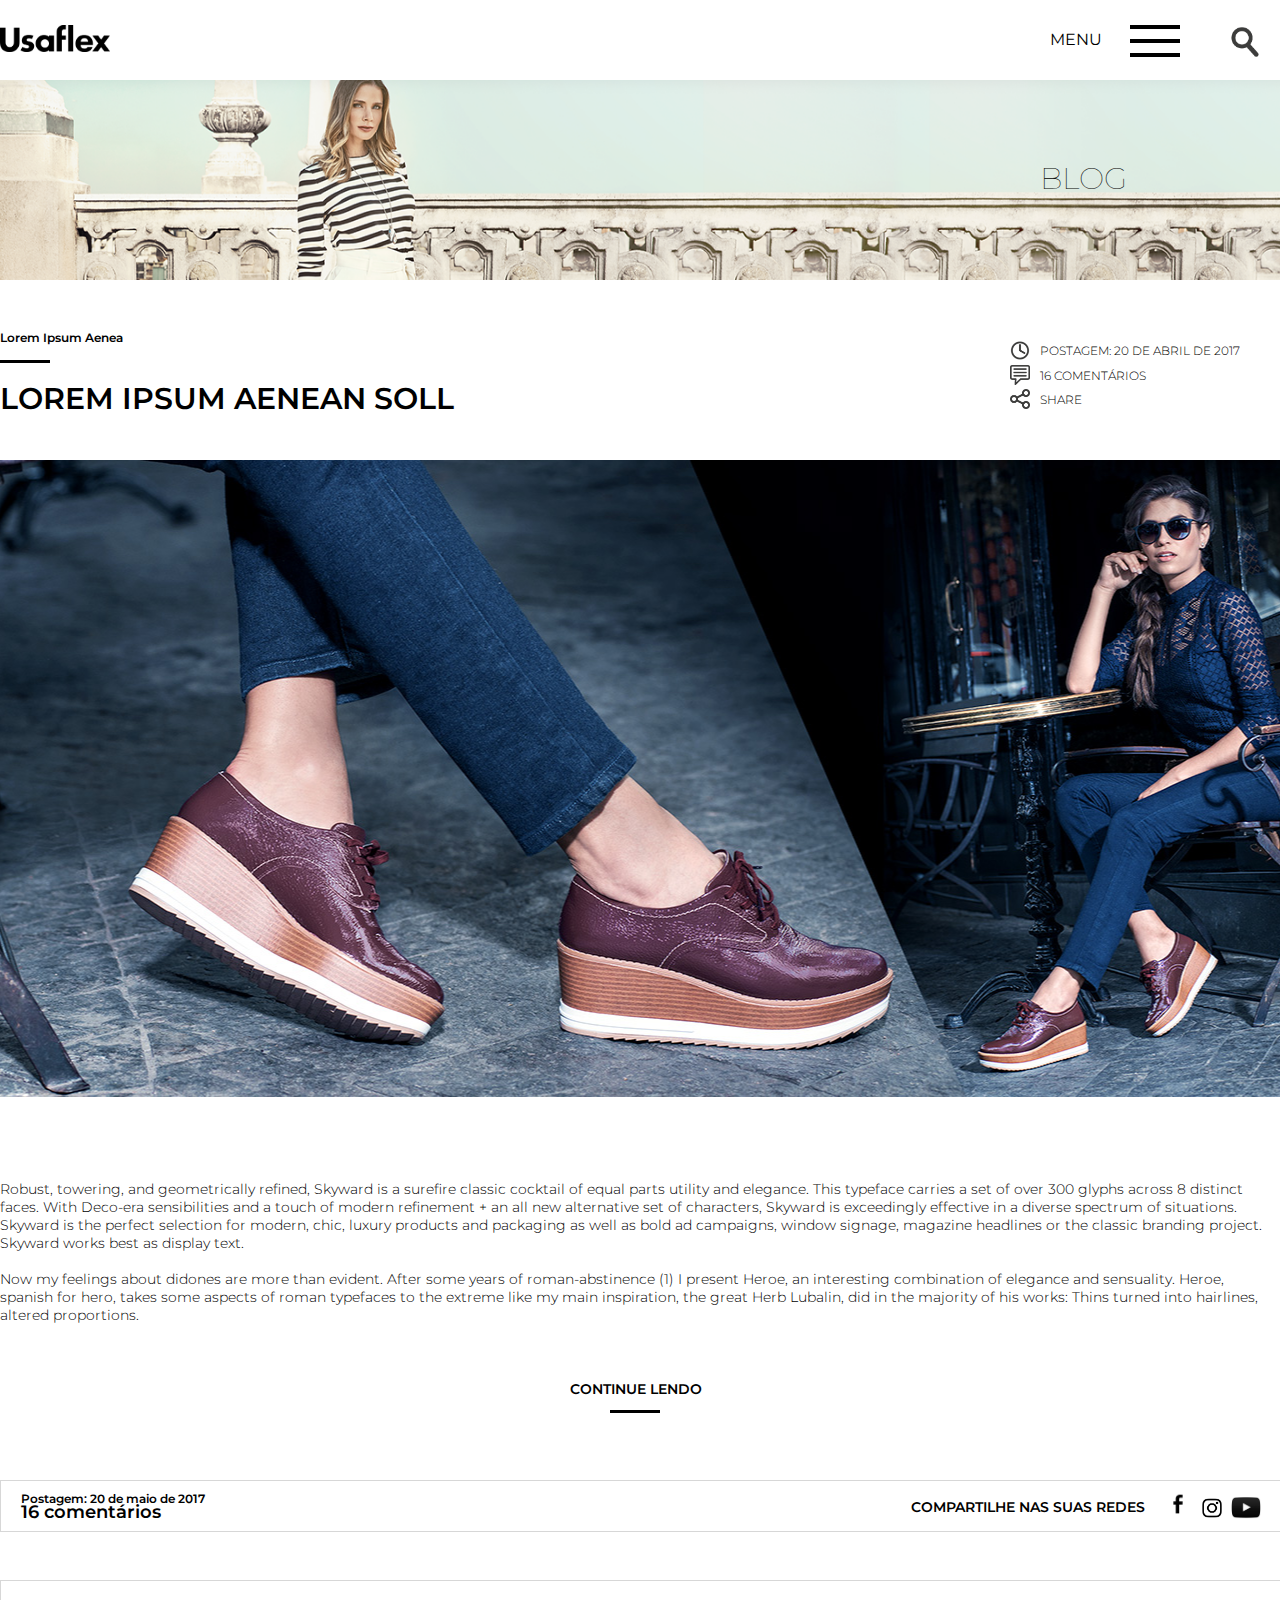
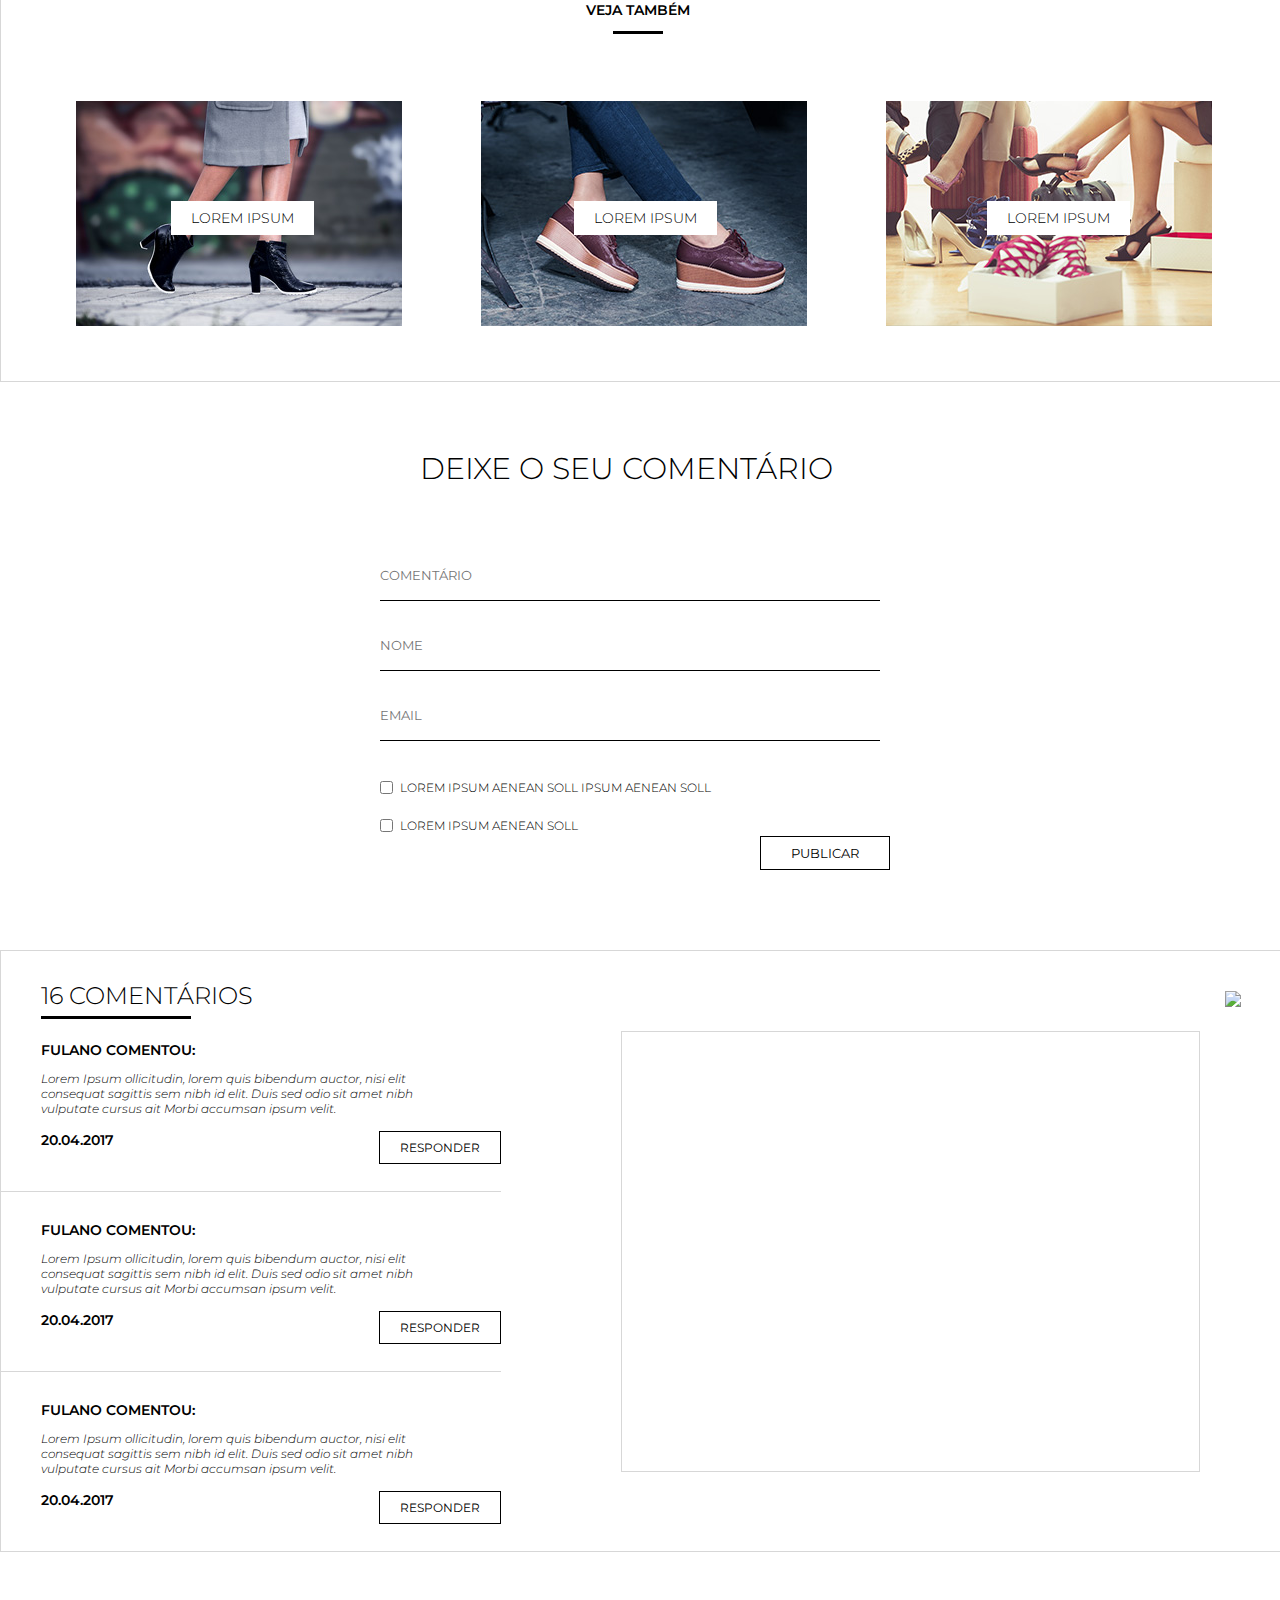
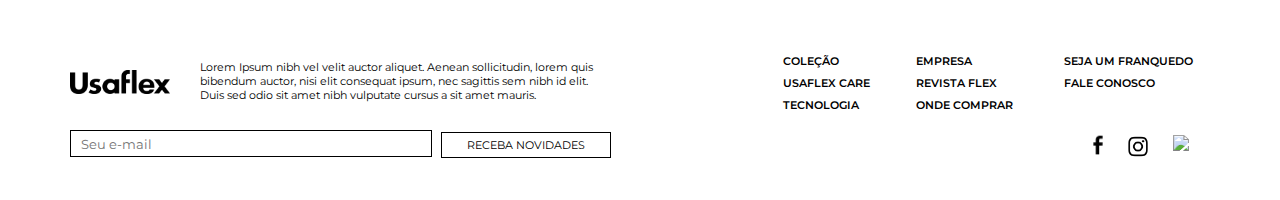
==== usaflex_blog.html @ fef765ee "Segundo commit" ====
<!DOCTYPE html>
<html lang="en">
  <head>
    <meta charset="utf-8">
    <title>Usaflex - Blog</title>
    <meta name="viewport" content="width=device-width, user-scalable=no, initial-scale=1, maximum-scale=1">
    <link href="https://fonts.googleapis.com/css?family=Montserrat:300,300i,400,400i,500,500i,600,600i,700,700i" rel="stylesheet">
    <link rel="stylesheet" type="text/css" href="css/usaflex_blog.css">
  </head>

  <body>

  <!-- VERSAO DESKTOP -->
  <div id="desktop-version">

        <!-- Header -->
        <header id="header-empresa">

          <!-- Menu Depois de Clicado-->
          <nav class="menu-after-responsive">
             <a href="#" class="link-after-responsive">
                 <div id="menu-after-responsive-container-1">
                    <p class="menu-after-responsive-text-first-1">Coleção</p>
                    <p class="menu-after-responsive-text-first-2">Lorem Ipsum Aenean sollicitu</p>
                 </div>
             </a>

             <a href="#" class="link-after-responsive">
                 <div id="menu-after-responsive-container-2">
                    <p class="menu-after-responsive-text-first-1">Usaflex Care</p>
                    <p class="menu-after-responsive-text-first-2">Lorem Ipsum Aenean sollicitu</p>
                 </div>
             </a>

             <a href="#" class="link-after-responsive">
                 <div id="menu-after-responsive-container-3">
                    <p class="menu-after-responsive-text-first-1">Tecnologia</p>
                    <p class="menu-after-responsive-text-first-2">Lorem Ipsum Aenean sollicitu</p>
                 </div>
             </a>

             <a href="#" class="link-after-responsive">
                 <div id="menu-after-responsive-container-4">
                    <p class="menu-after-responsive-text-first-1">Empresa</p>
                    <p class="menu-after-responsive-text-first-2">Lorem Ipsum Aenean sollicitu</p>
                 </div>
             </a>

             <a href="#" class="link-after-responsive">
                 <div id="menu-after-responsive-container-5">
                    <p class="menu-after-responsive-text-first-1">Revista Flex</p>
                    <p class="menu-after-responsive-text-first-2">Lorem Ipsum Aenean sollicitu</p>
                 </div>
             </a>

             <a href="#" class="link-after-responsive">
                 <div id="menu-after-responsive-container-6">
                    <p class="menu-after-responsive-text-first-1">Franqueados</p>
                    <p class="menu-after-responsive-text-first-2">Lorem Ipsum Aenean sollicitu</p>
                 </div>
             </a>

             <a href="#" class="link-after-responsive">
                 <div id="menu-after-responsive-container-7">
                    <p class="menu-after-responsive-text-first-1">Últimas Notícias</p>
                    <p class="menu-after-responsive-text-first-2">Lorem Ipsum Aenean sollicitu</p>
                 </div>
             </a>

             <a href="#" class="link-after-close">
                 <div id="menu-after-responsive-container-8">
                    <p class="menu-after-close">Fechar</p>
                 </div>
             </a>

          </nav>
          <!-- Fim Menu Depois de Clicado-->

          <div id="header-limit" class="responsive">
              <figure id="logo">
                <img src="img/logo.png" class="logo">
              </figure>

              <nav id="menu-desktop">
                <p class="menu-desktop-text">Menu</p>

                <div class="menu-hamburger">
                  <div class="trace"></div>
                  <div class="trace"></div>
                  <div class="trace"></div>
                </div>

                <img src="img/lupa.png" class="lupa">

              </nav>

           </div>

        </header>
        <!-- Fim Header -->

        <!-- BG Empresa -->
        <section id="bg-empresa">
          <article id="bg-empresa" class="responsive">
            <p class="text-empresa">Blog</p>

            

          </article>
        </section>
        <!-- Fim BG Empresa -->
      
        <!-- Blog Intro -->
        <section id="blog_intro">
            <article id="blog_intro" class="responsive">
                
                <div id="blog_titles">
                    <p class="blog_title_1">Lorem Ipsum Aenea</p>
                    <div id="divider_1"></div>
                    <p class="blog_title_2">Lorem Ipsum Aenean Soll</p>
                </div>
                
                <figure id="blog_icons">
                    <p class="text_icon_1">Postagem: 20 de abril de 2017</p>
                    <img src="img/clock.png" class="icon_">
                    <br>
                    <p class="text_icon_1">16 comentários</p>
                    <img src="img/message.png" class="icon_">
                    <br>
                    <p class="text_icon_1">Share</p>
                    <img src="img/share.png" class="icon_">
                </figure>
                
                <div id="blog_bg">
                </div>
                
                <p class="blog_text">Robust, towering, and geometrically refined, Skyward is a surefire classic cocktail of equal parts utility and elegance. This typeface carries a set of over 300 glyphs across 8 distinct faces. With Deco-era sensibilities and a touch of modern refinement + an all new alternative set of characters, Skyward is exceedingly effective in a diverse spectrum of situations.  Skyward is the perfect selection for modern, chic, luxury products and packaging as well as bold ad campaigns, window signage, magazine headlines or the classic branding project. Skyward works best as display text.
                <br><br>
                Now my feelings about didones are more than evident. After some years of roman-abstinence (1) I present Heroe, an interesting combination of elegance and sensuality. Heroe, spanish for hero, takes some aspects of roman typefaces to the extreme like my main inspiration, the great Herb Lubalin, did in the majority of his works: Thins turned into hairlines, altered proportions.</p>
                
                <a href="#" class="btn-continuar-lendo">Continue Lendo</a>
                <div id="divider_2"></div>
                
                <div id="sharing_area">
                    <p class="sharing-text-1">Postagem: 20 de maio de 2017</p>
                    <p class="sharing-text-2">16 comentários</p>
                    <p class="sharing-text-3">Compartilhe nas suas redes</p>
                    
                    <figure class="social">
                        <img src="img/facebook-high.png" class="social">
                        <img src="img/instagram-high.png" class="social">
                        <img src="img/YouTube-high.png" class="social">
                    </figure>
                </div>
                
                
                
                <figure id="posts-thumbs">
                   <p class="veja-tambem">Veja Também</p>
                   <div id="divider_3"></div>
                    
                   <div id="btn-veja-mais">
                       <a href="#" class="veja-mais-1">Lorem Ipsum</a>
                       <a href="#" class="veja-mais-2">Lorem Ipsum</a>
                       <a href="#" class="veja-mais-3">Lorem Ipsum</a>
                   </div>    
                   
                   <img src="img/img_blog_2.jpg" class="img_blog">
                   <img src="img/img_blog_3.jpg" class="img_blog">
                   <img src="img/img_blog_4.jpg" class="img_blog">
                </figure>
                
            </article>
        </section>
        <!-- Fim Blog Intro -->
      
        <!-- Formulrio -->
        <form id="formulario" action="" method="post" class="responsive">
            <p class="form-title">Deixe o seu comentário</p>
            <input type="text" name="comentario" class="comentario" placeholder="Comentário"><br><br>
            <input type="text" name="nome" class="nome" placeholder="Nome"><br><br>
            <input type="text" name="email" class="email" placeholder="Email"><br><br><br>
            <input type="checkbox" name="check-1" value="check-1"><p class="checkbox-text">Lorem Ipsum Aenean soll Ipsum Aenean soll</p><br><br>
            <input type="checkbox" name="check-2" value="check-2"><p class="checkbox-text">Lorem Ipsum Aenean soll</p><br>
            <input type="submit" value="Publicar" class="btn-submit">
        </form>
        <!-- Fim Formulrio -->
      
        <section id="comentarios-area">
            <article id="comentarios-area" class="responsive">
                
                <div id="comentario-order-1">
                    <p class="comentario-order-title">16 Comentários</p>
                    <div id="divider_4"></div>
                    <p class="comentario-order-text-1">Fulano comentou:</p>
                    <p class="comentario-order-text-2">Lorem Ipsum ollicitudin, lorem quis bibendum auctor, nisi elit<br> consequat sagittis sem nibh id elit. Duis sed odio sit amet nibh<br>vulputate cursus ait Morbi accumsan ipsum velit.</p>
                    <p class="comentario-order-text-3">20.04.2017</p>
                    <a href="#" class="btn-responder">Responder</a>
                </div>
                
                <div id="comentario-order-2">
                    <p class="comentario-order-text-1">Fulano comentou:</p>
                    <p class="comentario-order-text-2">Lorem Ipsum ollicitudin, lorem quis bibendum auctor, nisi elit<br> consequat sagittis sem nibh id elit. Duis sed odio sit amet nibh<br>vulputate cursus ait Morbi accumsan ipsum velit.</p>
                    <p class="comentario-order-text-3">20.04.2017</p>
                    <a href="#" class="btn-responder">Responder</a>
                </div>
                
                <div id="comentario-order-3">
                    <p class="comentario-order-text-1">Fulano comentou:</p>
                    <p class="comentario-order-text-2">Lorem Ipsum ollicitudin, lorem quis bibendum auctor, nisi elit<br> consequat sagittis sem nibh id elit. Duis sed odio sit amet nibh<br>vulputate cursus ait Morbi accumsan ipsum velit.</p>
                    <p class="comentario-order-text-3">20.04.2017</p>
                    <a href="#" class="btn-responder">Responder</a>
                </div>
                
                <figure id="next-post">
                    <a href="#" class="btn-next-post">Próximo Post</a>
                    <img src="img/img-post-blog.png" class="next-post">
                </figure>
                
                <div id="next-post-border"></div>
                
            </article>
        </section>

        <!-- Footer -->
        <footer id="rodape">
          <article id="rodape-area" class="responsive">

            <!-- Logo Footer -->
            <figure id="logo-footer">
              <img src="img/logo.png" class="logo-footer">
            </figure>

            <!-- Detalhes Footer -->
            <div id="detalhes-footer">
              <p class="detalhes-footer">Lorem Ipsum nibh vel velit auctor aliquet. Aenean sollicitudin, lorem quis
              <br>bibendum auctor, nisi elit consequat ipsum, nec sagittis sem nibh id elit.<br>Duis sed odio sit amet
              nibh vulputate cursus a sit amet mauris.</p>
            </div>

            <!-- Newsletter -->
            <div id="newsletter">
              <input type="email" name="newsletter" class="newsletter" placeholder="Seu e-mail">
              <a href="" class="btn-newsletter">Receba Novidades</a>
            </div>

                <ul class="links-footer-1">
                  <li><a href="">Coleção</a></li>
                  <li><a href="">Usaflex Care</a></li>
                  <li><a href="">Tecnologia</a></li>
                </ul>

                <ul class="links-footer-2">
                  <li><a href="">Empresa</a></li>
                  <li><a href="">Revista Flex</a></li>
                  <li><a href="">Onde Comprar</a></li>
                </ul>

                <ul class="links-footer-3">
                  <li><a href="">Seja Um Franquedo</a></li>
                  <li><a href="">Fale Conosco</a></li>
                </ul>

                <!-- Social Media -->
                <figure id="social-media">
                  <a href=""><img src="img/facebook-high.png" class="facebook"></a>
                  <a href=""><img src="img/instagram-high.png" class="instagram"></a>
                  <a href=""><img src="img/youtube-high.png" class="youtube"></a>
                </figure>

          </article>
        </footer>
        <!-- Fim Footer -->

    </div>
    <!-- FIM VERSAO DESKTOP -->

    <!-- VERSAO MOBILE -->
    <div id="mobile-version">

       <!-- Header Responsivo -->
       <header id="header-responsive">

         <!-- Menu Depois de Clicado-->
         <nav class="menu-after-responsive">
            <a href="#" class="link-after-responsive">
                <div id="menu-after-responsive-container-1">
                   <p class="menu-after-responsive-text-first-1">Coleção</p>
                   <p class="menu-after-responsive-text-first-2">Lorem Ipsum Aenean sollicitu</p>
                </div>
            </a>

            <a href="#" class="link-after-responsive">
                <div id="menu-after-responsive-container-2">
                   <p class="menu-after-responsive-text-first-1">Usaflex Care</p>
                   <p class="menu-after-responsive-text-first-2">Lorem Ipsum Aenean sollicitu</p>
                </div>
            </a>

            <a href="#" class="link-after-responsive">
                <div id="menu-after-responsive-container-3">
                   <p class="menu-after-responsive-text-first-1">Tecnologia</p>
                   <p class="menu-after-responsive-text-first-2">Lorem Ipsum Aenean sollicitu</p>
                </div>
            </a>

            <a href="#" class="link-after-responsive">
                <div id="menu-after-responsive-container-4">
                   <p class="menu-after-responsive-text-first-1">Empresa</p>
                   <p class="menu-after-responsive-text-first-2">Lorem Ipsum Aenean sollicitu</p>
                </div>
            </a>

            <a href="#" class="link-after-responsive">
                <div id="menu-after-responsive-container-5">
                   <p class="menu-after-responsive-text-first-1">Revista Flex</p>
                   <p class="menu-after-responsive-text-first-2">Lorem Ipsum Aenean sollicitu</p>
                </div>
            </a>

            <a href="#" class="link-after-responsive">
                <div id="menu-after-responsive-container-6">
                   <p class="menu-after-responsive-text-first-1">Franqueados</p>
                   <p class="menu-after-responsive-text-first-2">Lorem Ipsum Aenean sollicitu</p>
                </div>
            </a>

            <a href="#" class="link-after-responsive">
                <div id="menu-after-responsive-container-7">
                   <p class="menu-after-responsive-text-first-1">Últimas Notícias</p>
                   <p class="menu-after-responsive-text-first-2">Lorem Ipsum Aenean sollicitu</p>
                </div>
            </a>

            <a href="#" class="link-after-close">
                <div id="menu-after-responsive-container-8">
                   <p class="menu-after-close">Fechar</p>
                </div>
            </a>

         </nav>
         <!-- Fim Menu Depois de Clicado-->

         <figure id="logo-responsive" class="responsive">
           <img src="img/logo.png" class="logo-responsive">
         </figure>

         <div class="menu-hamburger" class="responsive">
           <div class="trace"></div>
           <div class="trace"></div>
           <div class="trace"></div>
         </div>

       </header>
       <!-- Header Responsivo -->

       <!-- IMAGEM HEADER -->
       <section id="bg-fixed-responsive"></section>
       <!-- FIM IMAGEM HEADER -->

       
       <!-- FOOTER RESPONSIVE -->
       <footer id="footer-responsive">
         <article id="footer-responsive" class="responsive">

           <div id="footer-infos-responsive-1">
             <img src="img/phone.png" class="phone">
             <p class="footer-responsive-info-t-1">Entre em contato:</p>
             <p class="footer-responsive-info-t-2">(51) 3549-8100</p>
           </div>

           <div id="footer-infos-responsive-2">
             <img src="img/pin.png" class="pin">
             <p class="footer-responsive-info-t-3">Rua Mal. Deodoro da Fonseca, 530<br>Igrejinha-RS<br>CNPJ: 86.900.925/0001-04 </p>
           </div>

           <a href="#" class="btn-ver-mapa">Ver Mapa</a>

           <div id="footer-infos-responsive-3">
             <p class="footer-responsive-info-t-4">ASSESSORIA DE COMUNICAÇÃO</p>
             <p class="footer-responsive-info-t-5">DEZOITO</p>
             <br>
             <p class="footer-responsive-info-t-6">Ana Molina</p>
             <a href="" class="footer-responsive-email-1">ana.molina@dezoitocom.com.br</a>
             <br><br><br>
             <p class="footer-responsive-info-t-7">Juliana Antunes</p>
             <a href="" class="footer-responsive-email-2">juliana.antunes@dezoitocom.com.br</a>
             <br>
             <p class="text-copyright-responsive">USAFLEX © 2017. DIREITOS RESERVADOS</p>
           </div>

         </article>

         <div id="footer-infos-line-1"></div>

         <div id="footer-infos-line-2"></div>

       </footer>
       <!-- FIM FOOTER RESPONSIVE -->

    </div>
    <!-- FIM VERSAO MOBILE -->

    <!-- Javascripts -->
    <script src="https://ajax.googleapis.com/ajax/libs/jquery/3.2.1/jquery.min.js"></script>
    <script src="js/slider-content.js"></script>
    <script src="js/menu-responsive.js"></script>

  </body>
</html>
---- css/usaflex_blog.css ----
@media (min-width:1279px) and (min-device-width:1279px) and (max-width:2460px){

    @import url('https:/760/fonts.googleapis.com/css?family=Montserrat:400,400i,500,500i,600,600i,700,700i,800,800i,900');

    *{
      margin:0;
      padding: 0;
    }

    body{
      font-family: 'Montserrat', sans-serif;
      overflow-x: hidden;
    }

    /* LAYOUT FLUIDO */
    .responsive{
      position: absolute;
      left:50%;
      right: 50%;
    }

    #mobile-version{
      display: none;
    }

    /* MENU AFTER RESPONSIVE */
    nav.menu-after-responsive{
      position: absolute;
      width:100%;
      height:800px;
      background-color:rgba(255, 255, 255, 0.9);;
      z-index:30;
      display: none;
    }

    /* MENU AFTER RESPONSIVE CONTAINER 1  */
    div#menu-after-responsive-container-1{
      position: absolute;
      width: 100%;
      height:100px;
      border-bottom: 1px solid #5b5b5a;
    }

    p.menu-after-responsive-text-first-1{
      position: relative;
      margin-top:25px;
      text-align: center;
      font-size:24px;
      text-transform: uppercase;
      font-weight: 600;
      color:#000;
    }

    p.menu-after-responsive-text-first-2{
      position: relative;
      margin-top:0px;
      text-align: center;
      font-size:14px;
      font-weight: 300;
      color: #5b5b5a;
    }

    /* MENU AFTER RESPONSIVE CONTAINER 2  */
    div#menu-after-responsive-container-2{
      position: absolute;
      width: 100%;
      height:100px;
      border-bottom: 1px solid #5b5b5a;
      margin-top: 100px;
    }

    /* MENU AFTER RESPONSIVE CONTAINER 3  */
    div#menu-after-responsive-container-3{
      position: absolute;
      width: 100%;
      height: 100px;
      border-bottom: 1px solid #5b5b5a;
      margin-top:200px;
    }

    /* MENU AFTER RESPONSIVE CONTAINER 4  */
    div#menu-after-responsive-container-4{
      position: absolute;
      width: 100%;
      height: 100px;
      border-bottom: 1px solid #5b5b5a;
      margin-top:300px;
    }

    /* MENU AFTER RESPONSIVE CONTAINER 5  */
    div#menu-after-responsive-container-5{
      position: absolute;
      width: 100%;
      height: 100px;
      border-bottom: 1px solid #5b5b5a;
      margin-top:400px;
    }

    /* MENU AFTER RESPONSIVE CONTAINER 6  */
    div#menu-after-responsive-container-6{
      position: absolute;
      width: 100%;
      height: 100px;
      border-bottom: 1px solid #5b5b5a;
      margin-top:500px;
    }

    /* MENU AFTER RESPONSIVE CONTAINER 7  */
    div#menu-after-responsive-container-7{
      position: absolute;
      width: 100%;
      height: 100px;
      border-bottom: 1px solid #5b5b5a;
      margin-top:600px;
    }

    /* MENU AFTER RESPONSIVE CONTAINER 8  */
    div#menu-after-responsive-container-8{
      position: absolute;
      width: 100%;
      height: 100px;
      border-bottom: 1px solid #5b5b5a;
      margin-top:700px;
    }

    p.menu-after-close{
      position: relative;
      margin-top:40px;
      text-align: center;
      font-size:24px;
      text-transform: uppercase;
      font-weight: 600;
      color:#000;
    }


    div#menu-after-responsive-container-1:hover, div#menu-after-responsive-container-2:hover,
    div#menu-after-responsive-container-3:hover, div#menu-after-responsive-container-4:hover,
    div#menu-after-responsive-container-5:hover, div#menu-after-responsive-container-6:hover,
    div#menu-after-responsive-container-7:hover, div#menu-after-responsive-container-8:hover{
      background-color: #d9d9d9;
      border-top: 1px solid #5b5b5a;
      transition: all 0.4s linear;
    }

    /* HEADER */
    header#header-empresa{
      position: absolute;
      width: 100%;
      height:160px;
    }

    div#header-limit{
      position: absolute;
      width: 1280px;
      height: 80px;
      margin-left: -640px;

    }

    p.menu-desktop-text{
      position: absolute;
      float: left;
      text-transform: uppercase;
      margin-left:1050px;
      margin-top:30px;
    }

    .logo{
      position: relative;
      float: left;
      width:110px;
      margin-top:25px;
    }

    .menu-hamburger{
      position: relative;
      float: right;
      width:50px;
      height:30px;
      margin-top:25px;
      margin-right:100px;
      cursor: pointer;
    }

    .trace{
      width: 50px;
      height:4px;
      background-color: #000;
      margin-bottom:10px;
    }

    img.lupa{
      position: relative;
      float: right;
      width:30px;
      margin-top: 25px;
      margin-right: -130px;
      cursor: pointer;
    }

    /* Breadcrumb */
    ul#breadcrumb{
      position: absolute;
      float:left;
      margin-top:230px;
      margin-left:-640px;
    }

    ul#breadcrumb li{
      list-style: none;
      display: inline-block;
    }

    ul#breadcrumb li a{
      text-decoration: none;
      color:#000;
      text-transform: uppercase;
      font-size: 12px;
    }

    ul#breadcrumb li a:hover{
      color:#979796;
      transition: all 0.4s linear;
    }

    p.text-empresa{
      position: absolute;
      float: left;
      margin-left:400px;
      margin-top:80px;
      text-transform: uppercase;
      font-weight:100;
      font-size: 30px;
    }

    /* BG EMPRESA */
    section#bg-empresa{
      position: absolute;
      width: 100%;
      height:200px;
      margin-top:80px;
      background: url(../img/bg_internaflex.png) no-repeat center center;
      background-size: cover; /*Css padrão*/
      -webkit-background-size: cover; /*Css safari e chrome*/
      -moz-background-size: cover; /*Css firefox*/
      -ms-background-size: cover; /*Css IE */
      -o-background-size: cover; /*Css Opera*/
      z-index: 20;
    }

    article#bg-empresa{
      position: absolute;
      width:100%;
      height: 350px;
    }
    
    /* BLOG INTRO */
    section#blog_intro{
      position: absolute;
      width:100%;
      height:900px;
      margin-top:280px;
    }
    
    article#blog_intro{
        width:1280px;
        height: 900px;
        margin-left:-640px;
    }
    
    div#blog_titles{
        position: absolute;
        margin-top:40px;
    }
    
    p.blog_title_1{
        position: absolute;
        font-size: 12px;
        font-weight: 600;
        margin-top:10px;
        width:200px;
    }
    
    div#divider_1{
        position: absolute;
        width:50px;
        height: 3px;
        background-color:#000;
        margin-top:40px;
    }
    
    p.blog_title_2{
        position: absolute;
        font-size:30px;
        font-weight: 600;
        margin-top:60px;
        text-transform: uppercase;
        width:500px;
    }
    
    figure#blog_icons{
        position: relative;
        float: right;
        margin-right:250px;
        margin-top:60px;
    }
    
    p.text_icon_1{
        position: absolute;
        float: left;
        font-size: 12px;
        text-transform: uppercase;
        font-weight: 300;
        width: 350px;
        margin-left:30px;
        margin-top:3px;
    }
    
    img.icon_{
        width:20px;
    }
    
    div#blog_bg{
        position: absolute;
        width:100%;
        height:637px;
        background: url(../img/img_blog_1.jpg) no-repeat center center;
      background-size: cover; /*Css padrão*/
      -webkit-background-size: cover; /*Css safari e chrome*/
      -moz-background-size: cover; /*Css firefox*/
      -ms-background-size: cover; /*Css IE */
      -o-background-size: cover; /*Css Opera*/
      z-index: 20;
        margin-top:180px;
    }
    
    p.blog_text{
        position: absolute;
        margin-top:900px;
        font-size: 14px;
        font-weight: 300;
    }
    
    a.btn-continuar-lendo{
        position: absolute;
        margin-top:1100px;
        margin-left:570px;
        color: #000;
        text-decoration: none;
        font-size: 14px;
        font-weight: 600;
        text-transform: uppercase;
    }
    
    a.btn-continuar-lendo:hover{
        color:#484848;
        transition: all 0.4s linear;
    }
    
    div#divider_2{
        position: absolute;
        width:50px;
        height: 3px;
        background-color:#000;
        margin-left:610px;
        margin-top:1130px;
    }
    
    div#sharing_area{
        position: absolute;
        width: 100%;
        height:50px;
        border:1px solid #d7d7d7;
        margin-top: 1200px;
    }
    
    p.sharing-text-1{
        position: absolute;
        float:left;
        font-size: 12px;
        font-weight: 600;
        margin-left:20px;
        margin-top:10px;
    }
    
    p.sharing-text-2{
        position: absolute;
        float:left;
        font-size: 18px;
        font-weight: 600;
        margin-top:20px;
        margin-left:20px;
    }
    
    p.sharing-text-3{
        position: absolute;
        float:left;
        font-size: 14px;
        font-weight: 600;
        margin-top:17px;
        margin-left:910px;
        text-transform: uppercase;
    }
    
    figure.social{
        position: relative;
        float: right;
        margin-right:20px;
        margin-top:8px;
    }
    
    img.social{
        width:30px;
    }
    
    figure#posts-thumbs{
        position: absolute;
        float: left;
        margin-top:1300px;
        width:100%;
        height:400px;
        border:1px solid #d7d7d7;
    }
    
    p.veja-tambem{
        position: absolute;
        margin-top:20px;
        margin-left:585px;
        color: #000;
        text-decoration: none;
        font-size: 14px;
        font-weight: 600;
        text-transform: uppercase;
    }
    
   
    div#divider_3{
        position: absolute;
        width:50px;
        height: 3px;
        background-color:#000;
        margin-left:612px;
        margin-top:50px;
    }
    
    img.img_blog{
        position: relative;
        margin-top:120px;
        margin-left:75px;
    }
    
    div#btn-veja-mais{
        position: absolute;
        float: left;
        margin-left:-200px;
        margin-top:25px;
    }
    
    a.veja-mais-1{
        position: relative;
        float: left;
        display: inline-block;
        margin-left:370px;
        margin-top:195px;
        z-index: 10;
        text-decoration: none;
        background-color:#fff;
        color:#000;
        font-weight: 300;
        padding: 8px 20px 8px 20px;
        text-transform: uppercase;
        font-size: 14px;
    }
    
    a.veja-mais-2{
        position: relative;
        float: left;
        display: inline-block;
        margin-left:260px;
        margin-top:195px;
        z-index: 10;
        text-decoration: none;
        background-color:#fff;
        color:#000;
        font-weight: 300;
        padding: 8px 20px 8px 20px;
        text-transform: uppercase;
        font-size: 14px;
    }
    
    a.veja-mais-3{
        position: relative;
        float: left;
        display: inline-block;
        margin-left:270px;
        margin-top:195px;
        z-index: 10;
        text-decoration: none;
        background-color:#fff;
        color:#000;
        font-weight: 300;
        padding: 8px 20px 8px 20px;
        text-transform: uppercase;
        font-size: 14px;
    }
    
    a.veja-mais-1:hover, 
    a.veja-mais-2:hover, 
    a.veja-mais-3:hover{
        background-color:#d7d7d7;
        transition: all 0.4s linear;
    }
    
    form#formulario{
        position: absolute;
        margin-top:2150px;
        margin-left:-260px;
        width:500px;
        height:400px;
        
    }
    
    p.form-title{
        position: absolute;
        float: left;
        font-size: 30px;
        width:500px;
        text-transform: uppercase;
        font-weight: 300;
        margin-top:-100px;
        margin-left:40px;
    }
    
    input.comentario, input.nome,
    input.email{
        width:500px;
        height: 50px;
        text-transform: uppercase;
        font-family: 'Montserrat', sans-serif;
        border:none;
        border-bottom: 1px solid #000;
        color:#000;
    }
    
    p.checkbox-text{
        position: absolute;
        font-size: 12px;
        text-transform: uppercase;
        font-weight: 300;
        margin-left:20px;
        margin-top:-18px;
    }
    
    input.btn-submit{
        position: absolute;
        float: left;
        margin-left:380px;
        padding: 8px 30px 8px 30px;
        text-transform: uppercase;
        font-family: 'Montserrat', sans-serif;
        background-color: #fff;
        border:1px solid #000;
        cursor:pointer;
    }
    
    input.btn-submit:hover{
        background-color:#000;
        color:#fff;
        transition: all 0.4s linear;
    }
    
    /* COMENTARIOS AREA */
    section#comentarios-area{
        position: absolute;
        width:100%;
        height: 600px;
        margin-top:2550px;
    }
    
    article#comentarios-area{
        width: 1280px;
        height: 600px;
        margin-left:-640px;
        border: 1px solid #d7d7d7;
    }
    
    p.comentario-order-title{
        position: absolute;
        font-size: 24px;
        font-weight: 300;
        text-transform: uppercase;
        margin-left:40px;
        margin-top:30px;
    }
    
    div#divider_4{
        position: absolute;
        width:150px;
        height: 3px;
        background-color:#000;
        margin-left:40px;
        margin-top:65px;
    }
    
    div#comentario-order-1{
        position: absolute;
        width:500px;
        height: 240px;
        border-bottom: 1px solid #d7d7d7;
        z-index:20;
    }
    
    p.comentario-order-text-1{
        position: absolute;
        font-size: 14px;
        text-transform: uppercase;
        font-weight: 600;
        margin-left:40px;
        margin-top:90px;
    }
    
    p.comentario-order-text-2{
        position: absolute;
        font-size: 12px;
        font-style: italic;
        font-weight: 300;
        margin-left:40px;
        margin-top:120px;
    }
    
    p.comentario-order-text-3{
        position: absolute;
        font-size: 14px;
        text-transform: uppercase;
        font-weight: 600;
        margin-left:40px;
        margin-top:180px;
    }
    
    a.btn-responder{
        position:relative;
        float:right;
        font-size: 12px;
        text-decoration: none;
        color:#000;
        border:1px solid #000;
        padding: 8px 20px 8px 20px;
        text-transform: uppercase;
        margin-top:180px;
    }
    
    a.btn-responder:hover{
        background-color:#000;
        color: #fff;
        transition: all 0.4s linear;
    }
    
    div#comentario-order-2{
        position: absolute;
        width:500px;
        height: 240px;
        border-bottom: 1px solid #d7d7d7;
        margin-top:180px;
        z-index: 10;
    }
    
     div#comentario-order-3{
        position: absolute;
        width:500px;
        height: 240px;
        border-bottom: 1px solid #d7d7d7;
        margin-top:360px;
    }
    
    figure#next-post{
        position: relative;
        float:right;
        margin-top:40px;
        margin-right: 40px;
    }
    
    div#next-post-border{
        position: absolute;
        float:left;
        width:577px;
        height: 439px;
        border:1px solid #d7d7d7;
        margin-left:620px;
        margin-top:80px;
    }
    
    a.btn-next-post{
        position: absolute;
        text-decoration: none;
        margin-top:40px;
        margin-left:40px;
        color:#000;
        font-weight: 300;
        text-transform: uppercase;
        font-size: 14px;
        background-color:#fff;
        padding: 8px 30px 8px 30px;
        z-index: 10;
    }
    
    a.btn-next-post:hover{
        background-color:#000;
        color:#fff;
        transition: all 0.4s linear;
    }
    
    /* FOOTER */
    footer#rodape{
      position: absolute;
      width: 100%;
      height: 200px;
      margin-top:3200px;
    }

    article#rodape-area{
      width: 1270px;
      height: 200px;
      margin-left: -640px;
    }

    .logo-footer{
      position: relative;
      float: left;
      width: 100px;
      margin-left:70px;
      margin-top:70px;
    }

    div#detalhes-footer{
      position: absolute;
      float: left;
      margin-top:60px;
      margin-left: 200px;
    }

    p.detalhes-footer{
      font-size: 11px;
    }

    div#newsletter{
      position: absolute;
      float: left;
      margin-top: 130px;
      margin-left: 70px;
    }

    input.newsletter{
      width: 350px;
      height: 25px;
      padding-left: 10px;
      font-family: 'Montserrat', sans-serif;
      color:#000;
      border:1px solid #000;
      background:none;
    }

    a.btn-newsletter{
      text-decoration: none;
      font-size: 11px;
      color:#000;
      text-transform: uppercase;
      border:1px solid #000;
      padding: 5px 25px 5px 25px;
      margin-left:5px;
    }

    a.btn-newsletter:hover{
      text-decoration: none;
      font-size: 11px;
      color:#fff;
      text-transform: uppercase;
      border:1px solid #000;
      padding: 5px 25px 5px 25px;
      margin-left:5px;
      background-color: #000;
      transition: all 0.4s linear;
    }

    ul.links-footer-1{
      position: relative;
      float: right;
      margin-right:400px;
      margin-top:50px;
    }

    ul.links-footer-1 li{
      list-style: none;
    }

    ul.links-footer-1 li a{
      text-decoration: none;
      color:#000;
      text-transform: uppercase;
      font-size: 11px;
      font-weight: 600;
      line-height: 200%;
    }

    ul.links-footer-1 li a:hover{
      text-decoration: none;
      color:#8f8f8f;
      text-transform: uppercase;
      font-size: 11px;
      font-weight: 600;
      line-height: 200%;
      transition: all 0.3s linear;
    }

    ul.links-footer-2{
      position: relative;
      float: right;
      margin-right:-230px;
      margin-top:50px;
    }

    ul.links-footer-2 li{
      list-style: none;
    }

    ul.links-footer-2 li a{
      text-decoration: none;
      color:#000;
      text-transform: uppercase;
      font-size: 11px;
      font-weight: 600;
      line-height: 200%;
    }

    ul.links-footer-2 li a:hover{
      text-decoration: none;
      color:#8f8f8f;
      text-transform: uppercase;
      font-size: 11px;
      font-weight: 600;
      line-height: 200%;
      transition: all 0.3s linear;
    }

    ul.links-footer-3{
      position: relative;
      float: right;
      margin-right:-410px;
      margin-top:50px;
    }

    ul.links-footer-3 li{
      list-style: none;
    }

    ul.links-footer-3 li a{
      text-decoration: none;
      color:#000;
      text-transform: uppercase;
      font-size: 11px;
      font-weight: 600;
      line-height: 200%;
    }

    ul.links-footer-3 li a:hover{
      text-decoration: none;
      color:#8f8f8f;
      text-transform: uppercase;
      font-size: 11px;
      font-weight: 600;
      line-height: 200%;
      transition: all 0.3s linear;
    }

    figure#social-media{
      position: relative;
      float: right;
      margin-top: 130px;
      margin-right: -300px;
    }

    .facebook{
      position: absolute;
      width: 30px;
    }

    .instagram{
      position: absolute;
      width: 30px;
      margin-top:5px;
      margin-left:40px;
    }

    .youtube{
      position: absolute;
      width: 30px;
      margin-top:5px;
      margin-left:90px;
    }
}

@media (min-width:1020px) and (min-device-width:1020px) and (max-width:1278px){

    @import url('https:/760/fonts.googleapis.com/css?family=Montserrat:400,400i,500,500i,600,600i,700,700i,800,800i,900');

    *{
      margin:0;
      padding: 0;
    }

    body{
      font-family: 'Montserrat', sans-serif;
      overflow-x: hidden;
    }

    /* LAYOUT FLUIDO */
    .responsive{
      position: absolute;
      left:50%;
      right: 50%;
    }

    #mobile-version{
      display: none;
    }

    /* MENU AFTER RESPONSIVE */
    nav.menu-after-responsive{
      position: absolute;
      width:100%;
      height:800px;
      background-color:rgba(255, 255, 255, 0.9);;
      z-index:30;
      display: none;
    }

    /* MENU AFTER RESPONSIVE CONTAINER 1  */
    div#menu-after-responsive-container-1{
      position: absolute;
      width: 100%;
      height:100px;
      border-bottom: 1px solid #5b5b5a;
    }

    p.menu-after-responsive-text-first-1{
      position: relative;
      margin-top:25px;
      text-align: center;
      font-size:24px;
      text-transform: uppercase;
      font-weight: 600;
      color:#000;
    }

    p.menu-after-responsive-text-first-2{
      position: relative;
      margin-top:0px;
      text-align: center;
      font-size:14px;
      font-weight: 300;
      color: #5b5b5a;
    }

    /* MENU AFTER RESPONSIVE CONTAINER 2  */
    div#menu-after-responsive-container-2{
      position: absolute;
      width: 100%;
      height:100px;
      border-bottom: 1px solid #5b5b5a;
      margin-top: 100px;
    }

    /* MENU AFTER RESPONSIVE CONTAINER 3  */
    div#menu-after-responsive-container-3{
      position: absolute;
      width: 100%;
      height: 100px;
      border-bottom: 1px solid #5b5b5a;
      margin-top:200px;
    }

    /* MENU AFTER RESPONSIVE CONTAINER 4  */
    div#menu-after-responsive-container-4{
      position: absolute;
      width: 100%;
      height: 100px;
      border-bottom: 1px solid #5b5b5a;
      margin-top:300px;
    }

    /* MENU AFTER RESPONSIVE CONTAINER 5  */
    div#menu-after-responsive-container-5{
      position: absolute;
      width: 100%;
      height: 100px;
      border-bottom: 1px solid #5b5b5a;
      margin-top:400px;
    }

    /* MENU AFTER RESPONSIVE CONTAINER 6  */
    div#menu-after-responsive-container-6{
      position: absolute;
      width: 100%;
      height: 100px;
      border-bottom: 1px solid #5b5b5a;
      margin-top:500px;
    }

    /* MENU AFTER RESPONSIVE CONTAINER 7  */
    div#menu-after-responsive-container-7{
      position: absolute;
      width: 100%;
      height: 100px;
      border-bottom: 1px solid #5b5b5a;
      margin-top:600px;
    }

    /* MENU AFTER RESPONSIVE CONTAINER 8  */
    div#menu-after-responsive-container-8{
      position: absolute;
      width: 100%;
      height: 100px;
      border-bottom: 1px solid #5b5b5a;
      margin-top:700px;
    }

    p.menu-after-close{
      position: relative;
      margin-top:40px;
      text-align: center;
      font-size:24px;
      text-transform: uppercase;
      font-weight: 600;
      color:#000;
    }


    div#menu-after-responsive-container-1:hover, div#menu-after-responsive-container-2:hover,
    div#menu-after-responsive-container-3:hover, div#menu-after-responsive-container-4:hover,
    div#menu-after-responsive-container-5:hover, div#menu-after-responsive-container-6:hover,
    div#menu-after-responsive-container-7:hover, div#menu-after-responsive-container-8:hover{
      background-color: #d9d9d9;
      border-top: 1px solid #5b5b5a;
      transition: all 0.4s linear;
    }

    /* HEADER */
    header#header-empresa{
      position: absolute;
      width: 100%;
      height:160px;
    }

    div#header-limit{
      position: absolute;
      width: 1280px;
      height: 80px;
      margin-left: -640px;

    }

    p.menu-desktop-text{
      position: absolute;
      float: left;
      text-transform: uppercase;
      margin-left:900px;
      margin-top:30px;
    }

    figure#logo{
      position: absolute;
      float: left;
      margin-left:170px;
    }

    .logo{
      position: relative;
      float: left;
      width:110px;
      margin-top:25px;
    }

    .menu-hamburger{
      position: relative;
      float: right;
      width:50px;
      height:30px;
      margin-top:25px;
      margin-right:250px;
      cursor: pointer;
    }

    .trace{
      width: 50px;
      height:4px;
      background-color: #000;
      margin-bottom:10px;
    }

    img.lupa{
      position: relative;
      float: right;
      width:30px;
      margin-top: 25px;
      margin-right: -130px;
      cursor: pointer;
    }

    /* Breadcrumb */
    ul#breadcrumb{
      position: absolute;
      float:left;
      margin-top:230px;
      margin-left:-480px;
    }

    ul#breadcrumb li{
      list-style: none;
      display: inline-block;
    }

    ul#breadcrumb li a{
      text-decoration: none;
      color:#000;
      text-transform: uppercase;
      font-size: 12px;
    }

    ul#breadcrumb li a:hover{
      color:#979796;
      transition: all 0.4s linear;
    }

    p.text-empresa{
      position: absolute;
      float: left;
      margin-left:250px;
      margin-top:80px;
      text-transform: uppercase;
      font-weight:100;
      font-size: 30px;
    }

    /* BG EMPRESA */
    section#bg-empresa{
      position: absolute;
      width: 100%;
      height:200px;
      margin-top:80px;
      background: url(../img/bg_internaflex.png) no-repeat center center;
      background-size: cover; /*Css padrão*/
      -webkit-background-size: cover; /*Css safari e chrome*/
      -moz-background-size: cover; /*Css firefox*/
      -ms-background-size: cover; /*Css IE */
      -o-background-size: cover; /*Css Opera*/
      z-index: 20;
    }

    article#bg-empresa{
      position: absolute;
      width:100%;
      height: 350px;
    }

    /* BLOG INTRO */
    section#blog_intro{
      position: absolute;
      width:100%;
      height:900px;
      margin-top:280px;
    }
    
    article#blog_intro{
        width:960px;
        height:850px;
        margin-left:-480px;
    }
    
    div#blog_titles{
        position: absolute;
        margin-top:40px;
    }
    
    p.blog_title_1{
        position: absolute;
        font-size: 12px;
        font-weight: 600;
        margin-top:10px;
        width:200px;
    }
    
    div#divider_1{
        position: absolute;
        width:50px;
        height: 3px;
        background-color:#000;
        margin-top:40px;
    }
    
    p.blog_title_2{
        position: absolute;
        font-size:30px;
        font-weight: 600;
        margin-top:60px;
        text-transform: uppercase;
        width:500px;
    }
    
    figure#blog_icons{
        position: relative;
        float: right;
        margin-right:250px;
        margin-top:60px;
    }
    
    p.text_icon_1{
        position: absolute;
        float: left;
        font-size: 12px;
        text-transform: uppercase;
        font-weight: 300;
        width: 350px;
        margin-left:30px;
        margin-top:3px;
    }
    
    img.icon_{
        width:20px;
    }
    
    div#blog_bg{
        position: absolute;
        width:100%;
        height:637px;
        background: url(../img/img_blog_1.jpg) no-repeat center center;
      background-size: cover; /*Css padrão*/
      -webkit-background-size: cover; /*Css safari e chrome*/
      -moz-background-size: cover; /*Css firefox*/
      -ms-background-size: cover; /*Css IE */
      -o-background-size: cover; /*Css Opera*/
      z-index: 20;
        margin-top:180px;
    }
    
    p.blog_text{
        position: absolute;
        margin-top:900px;
        font-size: 14px;
        font-weight: 300;
    }
    
    a.btn-continuar-lendo{
        position: absolute;
        margin-top:1100px;
        margin-left:430px;
        color: #000;
        text-decoration: none;
        font-size: 14px;
        font-weight: 600;
        text-transform: uppercase;
    }
    
    a.btn-continuar-lendo:hover{
        color:#484848;
        transition: all 0.4s linear;
    }
    
    div#divider_2{
        position: absolute;
        width:50px;
        height: 3px;
        background-color:#000;
        margin-left:470px;
        margin-top:1130px;
    }
    
    div#sharing_area{
        position: absolute;
        width: 100%;
        height:50px;
        border:1px solid #d7d7d7;
        margin-top: 1200px;
    }
    
    p.sharing-text-1{
        position: absolute;
        float:left;
        font-size: 12px;
        font-weight: 600;
        margin-left:20px;
        margin-top:10px;
    }
    
    p.sharing-text-2{
        position: absolute;
        float:left;
        font-size: 18px;
        font-weight: 600;
        margin-top:20px;
        margin-left:20px;
    }
    
    p.sharing-text-3{
        position: absolute;
        float:left;
        font-size: 14px;
        font-weight: 600;
        margin-top:17px;
        margin-left:600px;
        text-transform: uppercase;
    }
    
    figure.social{
        position: relative;
        float: right;
        margin-right:20px;
        margin-top:8px;
    }
    
    img.social{
        width:30px;
    }
    
    figure#posts-thumbs{
        position: absolute;
        float: left;
        margin-top:1300px;
        width:100%;
        height:350px;
        border:1px solid #d7d7d7;
    }
    
    p.veja-tambem{
        position: absolute;
        margin-top:20px;
        margin-left:430px;
        color: #000;
        text-decoration: none;
        font-size: 14px;
        font-weight: 600;
        text-transform: uppercase;
    }
    
   
    div#divider_3{
        position: absolute;
        width:50px;
        height: 3px;
        background-color:#000;
        margin-left:460px;
        margin-top:50px;
    }
    
    img.img_blog{
        width: 250px;
        position: relative;
        margin-top:120px;
        margin-left:50px;
    }
    
    div#btn-veja-mais{
        position: absolute;
        float: left;
        margin-left:-200px;
        margin-top:25px;
    }
    
    a.veja-mais-1{
        position: relative;
        float: left;
        display: inline-block;
        margin-left:305px;
        margin-top:170px;
        z-index: 10;
        text-decoration: none;
        background-color:#fff;
        color:#000;
        font-weight: 300;
        padding: 8px 20px 8px 20px;
        text-transform: uppercase;
        font-size: 14px;
    }
    
    a.veja-mais-2{
        position: relative;
        float: left;
        display: inline-block;
        margin-left:165px;
        margin-top:170px;
        z-index: 10;
        text-decoration: none;
        background-color:#fff;
        color:#000;
        font-weight: 300;
        padding: 8px 20px 8px 20px;
        text-transform: uppercase;
        font-size: 14px;
    }
    
    a.veja-mais-3{
        position: relative;
        float: left;
        display: inline-block;
        margin-left:165px;
        margin-top:170px;
        z-index: 10;
        text-decoration: none;
        background-color:#fff;
        color:#000;
        font-weight: 300;
        padding: 8px 20px 8px 20px;
        text-transform: uppercase;
        font-size: 14px;
    }
    
    a.veja-mais-1:hover, 
    a.veja-mais-2:hover, 
    a.veja-mais-3:hover{
        background-color:#d7d7d7;
        transition: all 0.4s linear;
    }
    
    form#formulario{
        position: absolute;
        margin-top:2150px;
        margin-left:-260px;
        width:500px;
        height:400px;
        
    }
    
    p.form-title{
        position: absolute;
        float: left;
        font-size: 30px;
        width:500px;
        text-transform: uppercase;
        font-weight: 300;
        margin-top:-100px;
        margin-left:40px;
    }
    
    input.comentario, input.nome,
    input.email{
        width:500px;
        height: 50px;
        text-transform: uppercase;
        font-family: 'Montserrat', sans-serif;
        border:none;
        border-bottom: 1px solid #000;
        color:#000;
    }
    
    p.checkbox-text{
        position: absolute;
        font-size: 12px;
        text-transform: uppercase;
        font-weight: 300;
        margin-left:20px;
        margin-top:-18px;
    }
    
    input.btn-submit{
        position: absolute;
        float: left;
        margin-left:380px;
        padding: 8px 30px 8px 30px;
        text-transform: uppercase;
        font-family: 'Montserrat', sans-serif;
        background-color: #fff;
        border:1px solid #000;
        cursor:pointer;
    }
    
    input.btn-submit:hover{
        background-color:#000;
        color:#fff;
        transition: all 0.4s linear;
    }
    
    /* COMENTARIOS AREA */
    section#comentarios-area{
        position: absolute;
        width:100%;
        height: 600px;
        margin-top:2550px;
    }
    
    article#comentarios-area{
        width:960px;
        height:800px;
        margin-left:-480px;
        border: 1px solid #d7d7d7;
    }
    
    p.comentario-order-title{
        position: absolute;
        font-size: 24px;
        font-weight: 300;
        text-transform: uppercase;
        margin-left:40px;
        margin-top:30px;
    }
    
    div#divider_4{
        position: absolute;
        width:150px;
        height: 3px;
        background-color:#000;
        margin-left:40px;
        margin-top:65px;
    }
    
    div#comentario-order-1{
        position: absolute;
        width:400px;
        height:300px;
        border-bottom: 1px solid #d7d7d7;
        z-index:20;
    }
    
    p.comentario-order-text-1{
        position: absolute;
        font-size: 14px;
        text-transform: uppercase;
        font-weight: 600;
        margin-left:40px;
        margin-top:90px;
    }
    
    p.comentario-order-text-2{
        position: absolute;
        font-size: 12px;
        font-style: italic;
        font-weight: 300;
        margin-left:40px;
        margin-top:120px;
        width:250px;
    }
    
    p.comentario-order-text-3{
        position: absolute;
        font-size: 14px;
        text-transform: uppercase;
        font-weight: 600;
        margin-left:40px;
        margin-top:220px;
    }
    
    a.btn-responder{
        position:relative;
        float:right;
        font-size: 12px;
        text-decoration: none;
        color:#000;
        border:1px solid #000;
        padding: 8px 20px 8px 20px;
        text-transform: uppercase;
        margin-top:220px;
    }
    
    a.btn-responder:hover{
        background-color:#000;
        color: #fff;
        transition: all 0.4s linear;
    }
    
    div#comentario-order-2{
        position: absolute;
        width:400px;
        height:300px;
        border-bottom: 1px solid #d7d7d7;
        margin-top:250px;
        z-index: 10;
    }
    
     div#comentario-order-3{
        position: absolute;
        width:400px;
        height:300px;
        border-bottom: 1px solid #d7d7d7;
        margin-top:500px;
    }
    
    figure#next-post{
        position: relative;
        float:right;
        margin-top:40px;
        margin-right: 40px;
    }
    
    img.next-post{
        width:400px;
    }
    
    div#next-post-border{
        position: absolute;
        float:left;
        width:448px;
        height:300px;
        border:1px solid #d7d7d7;
        margin-left:495px;
        margin-top:80px;
    }
    
    a.btn-next-post{
        position: absolute;
        text-decoration: none;
        margin-top:40px;
        margin-left:40px;
        color:#000;
        font-weight: 300;
        text-transform: uppercase;
        font-size: 14px;
        background-color:#fff;
        padding: 8px 30px 8px 30px;
        z-index: 10;
    }
    
    a.btn-next-post:hover{
        background-color:#000;
        color:#fff;
        transition: all 0.4s linear;
    }
    
    /* FOOTER */
    footer#rodape{
      position: absolute;
      width: 100%;
      height: 200px;
      margin-top:3400px;
      border-top:1px solid #000;
    }

    article#rodape-area{
      width: 940px;
      height: 200px;
      margin-left: -640px;
    }

    .logo-footer{
      position: relative;
      float: left;
      width: 100px;
      margin-left:160px;
      margin-top:70px;
    }

    div#detalhes-footer{
      position: absolute;
      float: left;
      margin-top:60px;
      margin-left: 200px;
    }

    p.detalhes-footer{
      position: absolute;
      font-size: 11px;
      margin-left:80px;
      width: 400px;
    }

    div#newsletter{
      position: absolute;
      float: left;
      margin-top: 130px;
      margin-left:160px;
    }

    input.newsletter{
      width: 350px;
      height: 25px;
      padding-left: 10px;
      font-family: 'Montserrat', sans-serif;
      color:#000;
      border:1px solid #000;
      background:none;
    }

    a.btn-newsletter{
      text-decoration: none;
      font-size: 11px;
      color:#000;
      text-transform: uppercase;
      border:1px solid #000;
      padding: 5px 25px 5px 25px;
      margin-left:5px;
    }

    a.btn-newsletter:hover{
      text-decoration: none;
      font-size: 11px;
      color:#fff;
      text-transform: uppercase;
      border:1px solid #000;
      padding: 5px 25px 5px 25px;
      margin-left:5px;
      background-color: #000;
      transition: all 0.4s linear;
    }

    ul.links-footer-1{
      position: relative;
      float: right;
      margin-right:130px;
      margin-top:50px;
    }

    ul.links-footer-1 li{
      list-style: none;
    }

    ul.links-footer-1 li a{
      text-decoration: none;
      color:#000;
      text-transform: uppercase;
      font-size: 11px;
      font-weight: 600;
      line-height: 200%;
    }

    ul.links-footer-1 li a:hover{
      text-decoration: none;
      color:#8f8f8f;
      text-transform: uppercase;
      font-size: 11px;
      font-weight: 600;
      line-height: 200%;
      transition: all 0.3s linear;
    }

    ul.links-footer-2{
      position: relative;
      float: right;
      margin-right:-230px;
      margin-top:50px;
    }

    ul.links-footer-2 li{
      list-style: none;
    }

    ul.links-footer-2 li a{
      text-decoration: none;
      color:#000;
      text-transform: uppercase;
      font-size: 11px;
      font-weight: 600;
      line-height: 200%;
    }

    ul.links-footer-2 li a:hover{
      text-decoration: none;
      color:#8f8f8f;
      text-transform: uppercase;
      font-size: 11px;
      font-weight: 600;
      line-height: 200%;
      transition: all 0.3s linear;
    }

    ul.links-footer-3{
      position: relative;
      float: right;
      margin-right:-390px;
      margin-top:50px;
    }

    ul.links-footer-3 li{
      list-style: none;
    }

    ul.links-footer-3 li a{
      text-decoration: none;
      color:#000;
      text-transform: uppercase;
      font-size: 11px;
      font-weight: 600;
      line-height: 200%;
    }

    ul.links-footer-3 li a:hover{
      text-decoration: none;
      color:#8f8f8f;
      text-transform: uppercase;
      font-size: 11px;
      font-weight: 600;
      line-height: 200%;
      transition: all 0.3s linear;
    }

    figure#social-media{
      position: relative;
      float: right;
      margin-top: 130px;
      margin-right: -270px;
    }

    .facebook{
      position: absolute;
      width: 30px;
    }

    .instagram{
      position: absolute;
      width: 30px;
      margin-top:5px;
      margin-left:40px;
    }

    .youtube{
      position: absolute;
      width: 30px;
      margin-top:5px;
      margin-left:90px;
    }
}

@media (min-width:970px) and (min-device-width:970px) and (max-width:1019px){

    @import url('https:/760/fonts.googleapis.com/css?family=Montserrat:400,400i,500,500i,600,600i,700,700i,800,800i,900');

    *{
      margin:0;
      padding: 0;
    }

    body{
      font-family: 'Montserrat', sans-serif;
      overflow-x: hidden;
    }

    /* LAYOUT FLUIDO */
    .responsive{
      position: absolute;
      left:50%;
      right: 50%;
    }

    #mobile-version{
      display: none;
    }

    /* MENU AFTER RESPONSIVE */
    nav.menu-after-responsive{
      position: absolute;
      width:100%;
      height:800px;
      background-color:rgba(255, 255, 255, 0.9);;
      z-index:30;
      display: none;
    }

    /* MENU AFTER RESPONSIVE CONTAINER 1  */
    div#menu-after-responsive-container-1{
      position: absolute;
      width: 100%;
      height:100px;
      border-bottom: 1px solid #5b5b5a;
    }

    p.menu-after-responsive-text-first-1{
      position: relative;
      margin-top:25px;
      text-align: center;
      font-size:24px;
      text-transform: uppercase;
      font-weight: 600;
      color:#000;
    }

    p.menu-after-responsive-text-first-2{
      position: relative;
      margin-top:0px;
      text-align: center;
      font-size:14px;
      font-weight: 300;
      color: #5b5b5a;
    }

    /* MENU AFTER RESPONSIVE CONTAINER 2  */
    div#menu-after-responsive-container-2{
      position: absolute;
      width: 100%;
      height:100px;
      border-bottom: 1px solid #5b5b5a;
      margin-top: 100px;
    }

    /* MENU AFTER RESPONSIVE CONTAINER 3  */
    div#menu-after-responsive-container-3{
      position: absolute;
      width: 100%;
      height: 100px;
      border-bottom: 1px solid #5b5b5a;
      margin-top:200px;
    }

    /* MENU AFTER RESPONSIVE CONTAINER 4  */
    div#menu-after-responsive-container-4{
      position: absolute;
      width: 100%;
      height: 100px;
      border-bottom: 1px solid #5b5b5a;
      margin-top:300px;
    }

    /* MENU AFTER RESPONSIVE CONTAINER 5  */
    div#menu-after-responsive-container-5{
      position: absolute;
      width: 100%;
      height: 100px;
      border-bottom: 1px solid #5b5b5a;
      margin-top:400px;
    }

    /* MENU AFTER RESPONSIVE CONTAINER 6  */
    div#menu-after-responsive-container-6{
      position: absolute;
      width: 100%;
      height: 100px;
      border-bottom: 1px solid #5b5b5a;
      margin-top:500px;
    }

    /* MENU AFTER RESPONSIVE CONTAINER 7  */
    div#menu-after-responsive-container-7{
      position: absolute;
      width: 100%;
      height: 100px;
      border-bottom: 1px solid #5b5b5a;
      margin-top:600px;
    }

    /* MENU AFTER RESPONSIVE CONTAINER 8  */
    div#menu-after-responsive-container-8{
      position: absolute;
      width: 100%;
      height: 100px;
      border-bottom: 1px solid #5b5b5a;
      margin-top:700px;
    }

    p.menu-after-close{
      position: relative;
      margin-top:40px;
      text-align: center;
      font-size:24px;
      text-transform: uppercase;
      font-weight: 600;
      color:#000;
    }


    div#menu-after-responsive-container-1:hover, div#menu-after-responsive-container-2:hover,
    div#menu-after-responsive-container-3:hover, div#menu-after-responsive-container-4:hover,
    div#menu-after-responsive-container-5:hover, div#menu-after-responsive-container-6:hover,
    div#menu-after-responsive-container-7:hover, div#menu-after-responsive-container-8:hover{
      background-color: #d9d9d9;
      border-top: 1px solid #5b5b5a;
      transition: all 0.4s linear;
    }

    /* HEADER */
    header#header-empresa{
      position: absolute;
      width: 100%;
      height:160px;
    }

    div#header-limit{
      position: absolute;
      width: 1280px;
      height: 80px;
      margin-left: -640px;

    }

    p.menu-desktop-text{
      position: absolute;
      float: left;
      text-transform: uppercase;
      margin-left:900px;
      margin-top:30px;
    }

    figure#logo{
      position: absolute;
      float: left;
      margin-left:170px;
    }

    .logo{
      position: relative;
      float: left;
      width:110px;
      margin-top:25px;
    }

    .menu-hamburger{
      position: relative;
      float: right;
      width:50px;
      height:30px;
      margin-top:25px;
      margin-right:250px;
      cursor: pointer;
    }

    .trace{
      width: 50px;
      height:4px;
      background-color: #000;
      margin-bottom:10px;
    }

    img.lupa{
      position: relative;
      float: right;
      width:30px;
      margin-top: 25px;
      margin-right: -130px;
      cursor: pointer;
    }

    /* Breadcrumb */
    ul#breadcrumb{
      position: absolute;
      float:left;
      margin-top:230px;
      margin-left:-450px;
    }

    ul#breadcrumb li{
      list-style: none;
      display: inline-block;
    }

    ul#breadcrumb li a{
      text-decoration: none;
      color:#000;
      text-transform: uppercase;
      font-size: 12px;
    }

    ul#breadcrumb li a:hover{
      color:#979796;
      transition: all 0.4s linear;
    }

    p.text-empresa{
      position: absolute;
      float: left;
      margin-left:250px;
      margin-top:80px;
      text-transform: uppercase;
      font-weight:100;
      font-size: 30px;
    }

    /* BG EMPRESA */
    section#bg-empresa{
      position: absolute;
      width: 100%;
      height:200px;
      margin-top:80px;
      background: url(../img/bg_internaflex.png) no-repeat center center;
      background-size: cover; /*Css padrão*/
      -webkit-background-size: cover; /*Css safari e chrome*/
      -moz-background-size: cover; /*Css firefox*/
      -ms-background-size: cover; /*Css IE */
      -o-background-size: cover; /*Css Opera*/
      z-index: 20;
    }

    article#bg-empresa{
      position: absolute;
      width:100%;
      height: 350px;
    }

    /* BLOG INTRO */
    section#blog_intro{
      position: absolute;
      width:100%;
      height:900px;
      margin-top:280px;
    }
    
    article#blog_intro{
        width:900px;
        height:850px;
        margin-left:-450px;
    }
    
    div#blog_titles{
        position: absolute;
        margin-top:40px;
    }
    
    p.blog_title_1{
        position: absolute;
        font-size: 12px;
        font-weight: 600;
        margin-top:10px;
        width:200px;
    }
    
    div#divider_1{
        position: absolute;
        width:50px;
        height: 3px;
        background-color:#000;
        margin-top:40px;
    }
    
    p.blog_title_2{
        position: absolute;
        font-size:30px;
        font-weight: 600;
        margin-top:60px;
        text-transform: uppercase;
        width:500px;
    }
    
    figure#blog_icons{
        position: relative;
        float: right;
        margin-right:250px;
        margin-top:60px;
    }
    
    p.text_icon_1{
        position: absolute;
        float: left;
        font-size: 12px;
        text-transform: uppercase;
        font-weight: 300;
        width: 350px;
        margin-left:30px;
        margin-top:3px;
    }
    
    img.icon_{
        width:20px;
    }
    
    div#blog_bg{
        position: absolute;
        width:100%;
        height:637px;
        background: url(../img/img_blog_1.jpg) no-repeat center center;
      background-size: cover; /*Css padrão*/
      -webkit-background-size: cover; /*Css safari e chrome*/
      -moz-background-size: cover; /*Css firefox*/
      -ms-background-size: cover; /*Css IE */
      -o-background-size: cover; /*Css Opera*/
      z-index: 20;
        margin-top:180px;
    }
    
    p.blog_text{
        position: absolute;
        margin-top:900px;
        font-size: 14px;
        font-weight: 300;
    }
    
    a.btn-continuar-lendo{
        position: absolute;
        margin-top:1100px;
        margin-left:430px;
        color: #000;
        text-decoration: none;
        font-size: 14px;
        font-weight: 600;
        text-transform: uppercase;
    }
    
    a.btn-continuar-lendo:hover{
        color:#484848;
        transition: all 0.4s linear;
    }
    
    div#divider_2{
        position: absolute;
        width:50px;
        height: 3px;
        background-color:#000;
        margin-left:470px;
        margin-top:1130px;
    }
    
    div#sharing_area{
        position: absolute;
        width: 100%;
        height:50px;
        border:1px solid #d7d7d7;
        margin-top: 1200px;
    }
    
    p.sharing-text-1{
        position: absolute;
        float:left;
        font-size: 12px;
        font-weight: 600;
        margin-left:20px;
        margin-top:10px;
    }
    
    p.sharing-text-2{
        position: absolute;
        float:left;
        font-size: 18px;
        font-weight: 600;
        margin-top:20px;
        margin-left:20px;
    }
    
    p.sharing-text-3{
        position: absolute;
        float:left;
        font-size: 14px;
        font-weight: 600;
        margin-top:17px;
        margin-left:550px;
        text-transform: uppercase;
    }
    
    figure.social{
        position: relative;
        float: right;
        margin-right:20px;
        margin-top:8px;
    }
    
    img.social{
        width:30px;
    }
    
    figure#posts-thumbs{
        position: absolute;
        float: left;
        margin-top:1300px;
        width:100%;
        height:350px;
        border:1px solid #d7d7d7;
    }
    
    p.veja-tambem{
        position: absolute;
        margin-top:20px;
        margin-left:400px;
        color: #000;
        text-decoration: none;
        font-size: 14px;
        font-weight: 600;
        text-transform: uppercase;
    }
    
   
    div#divider_3{
        position: absolute;
        width:50px;
        height: 3px;
        background-color:#000;
        margin-left:430px;
        margin-top:50px;
    }
    
    img.img_blog{
        width: 250px;
        position: relative;
        margin-top:120px;
        margin-left:35px;
    }
    
    div#btn-veja-mais{
        position: absolute;
        float: left;
        margin-left:-200px;
        margin-top:25px;
    }
    
    a.veja-mais-1{
        position: relative;
        float: left;
        display: inline-block;
        margin-left:290px;
        margin-top:170px;
        z-index: 10;
        text-decoration: none;
        background-color:#fff;
        color:#000;
        font-weight: 300;
        padding: 8px 20px 8px 20px;
        text-transform: uppercase;
        font-size: 14px;
    }
    
    a.veja-mais-2{
        position: relative;
        float: left;
        display: inline-block;
        margin-left:150px;
        margin-top:170px;
        z-index: 10;
        text-decoration: none;
        background-color:#fff;
        color:#000;
        font-weight: 300;
        padding: 8px 20px 8px 20px;
        text-transform: uppercase;
        font-size: 14px;
    }
    
    a.veja-mais-3{
        position: relative;
        float: left;
        display: inline-block;
        margin-left:150px;
        margin-top:170px;
        z-index: 10;
        text-decoration: none;
        background-color:#fff;
        color:#000;
        font-weight: 300;
        padding: 8px 20px 8px 20px;
        text-transform: uppercase;
        font-size: 14px;
    }
    
    a.veja-mais-1:hover, 
    a.veja-mais-2:hover, 
    a.veja-mais-3:hover{
        background-color:#d7d7d7;
        transition: all 0.4s linear;
    }
    
    form#formulario{
        position: absolute;
        margin-top:2150px;
        margin-left:-260px;
        width:500px;
        height:400px;
        
    }
    
    p.form-title{
        position: absolute;
        float: left;
        font-size: 30px;
        width:500px;
        text-transform: uppercase;
        font-weight: 300;
        margin-top:-100px;
        margin-left:40px;
    }
    
    input.comentario, input.nome,
    input.email{
        width:500px;
        height: 50px;
        text-transform: uppercase;
        font-family: 'Montserrat', sans-serif;
        border:none;
        border-bottom: 1px solid #000;
        color:#000;
    }
    
    p.checkbox-text{
        position: absolute;
        font-size: 12px;
        text-transform: uppercase;
        font-weight: 300;
        margin-left:20px;
        margin-top:-18px;
    }
    
    input.btn-submit{
        position: absolute;
        float: left;
        margin-left:380px;
        padding: 8px 30px 8px 30px;
        text-transform: uppercase;
        font-family: 'Montserrat', sans-serif;
        background-color: #fff;
        border:1px solid #000;
        cursor:pointer;
    }
    
    input.btn-submit:hover{
        background-color:#000;
        color:#fff;
        transition: all 0.4s linear;
    }
    
    /* COMENTARIOS AREA */
    section#comentarios-area{
        position: absolute;
        width:100%;
        height: 600px;
        margin-top:2550px;
    }
    
    article#comentarios-area{
        width:900px;
        height:800px;
        margin-left:-450px;
        border: 1px solid #d7d7d7;
    }
    
    p.comentario-order-title{
        position: absolute;
        font-size: 24px;
        font-weight: 300;
        text-transform: uppercase;
        margin-left:40px;
        margin-top:30px;
    }
    
    div#divider_4{
        position: absolute;
        width:150px;
        height: 3px;
        background-color:#000;
        margin-left:40px;
        margin-top:65px;
    }
    
    div#comentario-order-1{
        position: absolute;
        width:400px;
        height:300px;
        border-bottom: 1px solid #d7d7d7;
        z-index:20;
    }
    
    p.comentario-order-text-1{
        position: absolute;
        font-size: 14px;
        text-transform: uppercase;
        font-weight: 600;
        margin-left:40px;
        margin-top:90px;
    }
    
    p.comentario-order-text-2{
        position: absolute;
        font-size: 12px;
        font-style: italic;
        font-weight: 300;
        margin-left:40px;
        margin-top:120px;
        width:250px;
    }
    
    p.comentario-order-text-3{
        position: absolute;
        font-size: 14px;
        text-transform: uppercase;
        font-weight: 600;
        margin-left:40px;
        margin-top:220px;
    }
    
    a.btn-responder{
        position:relative;
        float:right;
        font-size: 12px;
        text-decoration: none;
        color:#000;
        border:1px solid #000;
        padding: 8px 20px 8px 20px;
        text-transform: uppercase;
        margin-top:220px;
    }
    
    a.btn-responder:hover{
        background-color:#000;
        color: #fff;
        transition: all 0.4s linear;
    }
    
    div#comentario-order-2{
        position: absolute;
        width:400px;
        height:300px;
        border-bottom: 1px solid #d7d7d7;
        margin-top:250px;
        z-index: 10;
    }
    
     div#comentario-order-3{
        position: absolute;
        width:400px;
        height:300px;
        border-bottom: 1px solid #d7d7d7;
        margin-top:500px;
    }
    
    figure#next-post{
        position: relative;
        float:right;
        margin-top:40px;
        margin-right: 40px;
    }
    
    img.next-post{
        width:400px;
    }
    
    div#next-post-border{
        position: absolute;
        float:left;
        width:448px;
        height:300px;
        border:1px solid #d7d7d7;
        margin-left:435px;
        margin-top:60px;
    }
    
    a.btn-next-post{
        position: absolute;
        text-decoration: none;
        margin-top:20px;
        margin-left:40px;
        color:#000;
        font-weight: 300;
        text-transform: uppercase;
        font-size: 14px;
        background-color:#fff;
        padding: 8px 30px 8px 30px;
        z-index: 10;
    }
    
    a.btn-next-post:hover{
        background-color:#000;
        color:#fff;
        transition: all 0.4s linear;
    }

    /* FOOTER */
    footer#rodape{
      position: absolute;
      width: 100%;
      height: 200px;
      margin-top:3400px;
      border-top:1px solid #000;
    }

    article#rodape-area{
      width: 940px;
      height: 200px;
      margin-left: -640px;
    }

    .logo-footer{
      position: relative;
      float: left;
      width: 100px;
      margin-left:160px;
      margin-top:70px;
    }

    div#detalhes-footer{
      position: absolute;
      float: left;
      margin-top:60px;
      margin-left: 200px;
    }

    p.detalhes-footer{
      position: absolute;
      font-size: 11px;
      margin-left:80px;
      width: 400px;
    }

    div#newsletter{
      position: absolute;
      float: left;
      margin-top: 130px;
      margin-left:160px;
    }

    input.newsletter{
      width: 350px;
      height: 25px;
      padding-left: 10px;
      font-family: 'Montserrat', sans-serif;
      color:#000;
      border:1px solid #000;
      background:none;
    }

    a.btn-newsletter{
      text-decoration: none;
      font-size: 11px;
      color:#000;
      text-transform: uppercase;
      border:1px solid #000;
      padding: 5px 25px 5px 25px;
      margin-left:5px;
    }

    a.btn-newsletter:hover{
      text-decoration: none;
      font-size: 11px;
      color:#fff;
      text-transform: uppercase;
      border:1px solid #000;
      padding: 5px 25px 5px 25px;
      margin-left:5px;
      background-color: #000;
      transition: all 0.4s linear;
    }

    ul.links-footer-1{
      position: relative;
      float: right;
      margin-right:130px;
      margin-top:50px;
    }

    ul.links-footer-1 li{
      list-style: none;
    }

    ul.links-footer-1 li a{
      text-decoration: none;
      color:#000;
      text-transform: uppercase;
      font-size: 11px;
      font-weight: 600;
      line-height: 200%;
    }

    ul.links-footer-1 li a:hover{
      text-decoration: none;
      color:#8f8f8f;
      text-transform: uppercase;
      font-size: 11px;
      font-weight: 600;
      line-height: 200%;
      transition: all 0.3s linear;
    }

    ul.links-footer-2{
      position: relative;
      float: right;
      margin-right:-230px;
      margin-top:50px;
    }

    ul.links-footer-2 li{
      list-style: none;
    }

    ul.links-footer-2 li a{
      text-decoration: none;
      color:#000;
      text-transform: uppercase;
      font-size: 11px;
      font-weight: 600;
      line-height: 200%;
    }

    ul.links-footer-2 li a:hover{
      text-decoration: none;
      color:#8f8f8f;
      text-transform: uppercase;
      font-size: 11px;
      font-weight: 600;
      line-height: 200%;
      transition: all 0.3s linear;
    }

    ul.links-footer-3{
      position: relative;
      float: right;
      margin-right:-390px;
      margin-top:50px;
    }

    ul.links-footer-3 li{
      list-style: none;
    }

    ul.links-footer-3 li a{
      text-decoration: none;
      color:#000;
      text-transform: uppercase;
      font-size: 11px;
      font-weight: 600;
      line-height: 200%;
    }

    ul.links-footer-3 li a:hover{
      text-decoration: none;
      color:#8f8f8f;
      text-transform: uppercase;
      font-size: 11px;
      font-weight: 600;
      line-height: 200%;
      transition: all 0.3s linear;
    }

    figure#social-media{
      position: relative;
      float: right;
      margin-top: 130px;
      margin-right: -270px;
    }

    .facebook{
      position: absolute;
      width: 30px;
    }

    .instagram{
      position: absolute;
      width: 30px;
      margin-top:5px;
      margin-left:40px;
    }

    .youtube{
      position: absolute;
      width: 30px;
      margin-top:5px;
      margin-left:90px;
    }
}

@media (min-width:760px) and (min-device-width:760px) and (max-width:969px){

    @import url('https://fonts.googleapis.com/css?family=Montserrat:400,400i,500,500i,600,600i,700,700i,800,800i,900');

    *{
      margin:0;
      padding: 0;
    }

    body{
      font-family: 'Montserrat', sans-serif;
      overflow-x: hidden;
    }

    /* LAYOUT FLUIDO */
    .responsive{
      position: absolute;
      left:50%;
      right: 50%;
    }

    #desktop-version{
      display: none;
    }

    /* Header Responsivo */
    header#header-responsive{
      position: absolute;
      width: 100%;
      height: 80px;
      background-color: #fff;
    }

    /* MENU AFTER RESPONSIVE */
    nav.menu-after-responsive{
      position: absolute;
      width:100%;
      height:800px;
      background-color:rgba(255, 255, 255, 0.9);
      z-index:99999999;
      display: none;
    }

    /* MENU AFTER RESPONSIVE CONTAINER 1  */
    div#menu-after-responsive-container-1{
      position: absolute;
      width: 100%;
      height:100px;
      border-bottom: 1px solid #5b5b5a;
    }

    p.menu-after-responsive-text-first-1{
      position: relative;
      margin-top:25px;
      text-align: center;
      font-size:24px;
      text-transform: uppercase;
      font-weight: 600;
      color:#000;
    }

    p.menu-after-responsive-text-first-2{
      position: relative;
      margin-top:0px;
      text-align: center;
      font-size:14px;
      font-weight: 300;
      color: #5b5b5a;
    }

    /* MENU AFTER RESPONSIVE CONTAINER 2  */
    div#menu-after-responsive-container-2{
      position: absolute;
      width: 100%;
      height: 100px;
      border-bottom: 1px solid #5b5b5a;
      margin-top: 100px;
    }

    /* MENU AFTER RESPONSIVE CONTAINER 3  */
    div#menu-after-responsive-container-3{
      position: absolute;
      width: 100%;
      height: 100px;
      border-bottom: 1px solid #5b5b5a;
      margin-top: 200px;
    }

    /* MENU AFTER RESPONSIVE CONTAINER 4  */
    div#menu-after-responsive-container-4{
      position: absolute;
      width: 100%;
      height: 100px;
      border-bottom: 1px solid #5b5b5a;
      margin-top:300px;
    }

    /* MENU AFTER RESPONSIVE CONTAINER 5  */
    div#menu-after-responsive-container-5{
      position: absolute;
      width: 100%;
      height: 100px;
      border-bottom: 1px solid #5b5b5a;
      margin-top:400px;
    }

    /* MENU AFTER RESPONSIVE CONTAINER 6  */
    div#menu-after-responsive-container-6{
      position: absolute;
      width: 100%;
      height: 100px;
      border-bottom: 1px solid #5b5b5a;
      margin-top:500px;
    }


    /* MENU AFTER RESPONSIVE CONTAINER 7  */
    div#menu-after-responsive-container-7{
      position: absolute;
      width: 100%;
      height: 100px;
      border-bottom: 1px solid #5b5b5a;
      margin-top:600px;
    }

    /* MENU AFTER RESPONSIVE CONTAINER 8  */
    div#menu-after-responsive-container-8{
      position: absolute;
      width: 100%;
      height: 100px;
      border-bottom: 1px solid #5b5b5a;
      margin-top:700px;
    }

    p.menu-after-close{
      position: relative;
      margin-top:35px;
      text-align: center;
      font-size:24px;
      text-transform: uppercase;
      font-weight: 600;
      color:#000;
    }


    div#menu-after-responsive-container-1:hover, div#menu-after-responsive-container-2:hover,
    div#menu-after-responsive-container-3:hover, div#menu-after-responsive-container-4:hover,
    div#menu-after-responsive-container-5:hover, div#menu-after-responsive-container-6:hover,
    div#menu-after-responsive-container-7:hover, div#menu-after-responsive-container-8:hover{
      background-color: #d9d9d9;
      border-top: 1px solid #5b5b5a;
      transition: all 0.4s linear;
    }

    figure#logo-responsive{
      position: relative;
      float: left;
      margin-left: -350px;
      margin-top:23px;
    }

    .logo-responsive{
      width: 150px;
    }

    .menu-hamburger{
      position: relative;
      float:right;
      margin-right:40px;
      margin-top:23px;
      cursor: pointer;
    }

    .trace{
      width: 60px;
      height: 5px;
      background-color: #000;
      margin-bottom:10px;
    }

    section#bg-fixed-responsive{
      width: 100%;
      height:504px;
      background: url(../img/bg_revistaflex_responsive.png) no-repeat center center;
      background-size: cover; /*Css padrão*/
      -webkit-background-size: cover; /*Css safari e chrome*/
      -moz-background-size: cover; /*Css firefox*/
      -ms-background-size: cover; /*Css IE */
      -o-background-size: cover; /*Css Opera*/
    }

    section#produto_detalhe_responsive{
        position: absolute;
        width:100%;
        height:1200px;
    }
    
    article#produto_detalhe_responsive{
        width: 700px;
        height:1200px;
        margin-left: -350px;
    }
    
    #produto_detalhe_responsive_infos{
        position: absolute;
        width:100%;
        height:1200px;
        border:1px solid #d7d7d7;
        margin-top:150px;
    }
    
    div#line-divider-1{
        position: absolute;
        width:100%;
        height:7px;
        background-color:#000;
        margin-top:-50px;
    }
    
    p.produto_detalhe_title{
        position: absolute;
        float: left;
        font-size: 30px;
        text-transform: uppercase;
        font-weight: 600;
        margin-left:280px;
        margin-top:-100px;
    }
    
    figure#produto_{
        position: absolute;
        float: left;
        margin-left:230px;
        margin-top:90px;
    }
    
    p.num_ref{
        position: absolute;
        font-size:12px;
        font-style:italic;
        color:#8d8d8d;
        margin-left:0px;
    }
    
    p.produto_info_text_1{
        position: absolute;
        font-size: 24px;
        margin-top:50px;
        line-height: 100%;
        font-weight: 600;
    }

     p.produto_info_text_2{
        position: absolute;
        font-size: 14px;
        text-transform: uppercase;
        margin-top:100px;
        line-height: 100%;
        font-weight: 600;
    }
    
    p.produto_info_text_3{
        position: absolute;
        font-size: 14px;
        margin-top:150px;
        line-height: 100%;
    }
    
    div#produto_form{
        position: absolute;
        width:100%;
        height:150px;
        background-color:#f9efe5;
        margin-top:750px;
    }
    
    p.produto_form_text_1{
        position: absolute;
        margin-top:30px;
        margin-left:270px;
        font-size: 18px;
        font-weight: 600;
        text-transform: uppercase;
    }
    
    select.estados{
      position: absolute;
      float: left;
      margin-left:40px;
      margin-top:80px;
      border-radius: 0;
      font-family: 'Montserrat', sans-serif;
      font-size:12px;
      text-transform: uppercase;
      border-radius: 0 none;
      outline: 0;
      background:none;
      padding-left:10px;
      -webkit-appearance: none;  /* Remove estilo padrão do Chrome */
      -moz-appearance: none; /* Remove estilo padrão do FireFox */
      appearance: none; /* Remove estilo padrão do FireFox*/
      border:1px solid #000;
      width:200px;
      height: 30px;
    }
    
    select.cidades{
      position: absolute;
      float: left;
      margin-left:270px;
      margin-top:80px;
      border-radius: 0;
      font-family: 'Montserrat', sans-serif;
      font-size:12px;
      text-transform: uppercase;
      border-radius: 0 none;
      outline: 0;
      background:none;
      padding-left:10px;
      -webkit-appearance: none;  /* Remove estilo padrão do Chrome */
      -moz-appearance: none; /* Remove estilo padrão do FireFox */
      appearance: none; /* Remove estilo padrão do FireFox*/
      border:1px solid #000;
      width:200px;
      height: 30px;
    }
    
     a.btn-pesquisar{
        position: absolute;
        text-decoration: none;
        margin-top:80px;
        margin-left:500px;
        font-weight: 600;
        text-transform: uppercase;
        font-size: 14px;
        background-color:#000;
        color:#fff;
        padding: 6px 40px 6px 40px;
    }
    
    a.btn-pesquisar:hover{
        position: absolute;
        text-decoration: none;
        margin-top:80px;
        margin-left:520px;
        font-weight: 600;
        text-transform: uppercase;
        font-size: 14px;
        background-color:#8d8d8d;
        color:#fff;
        padding: 6px 40px 6px 40px;
        transition: all 0.4s linear;
    }
    
    div#lojas_virtuais{
        position: absolute;
        width:100%;
        height:150px;
        background-color:#d3a780;
        margin-top:900px;
    }
    
    p.lojas_virtuais_text_1{
        position: absolute;
        margin-top:30px;
        margin-left:35px;
        font-size: 12px;
        font-weight: 600;
        text-transform: uppercase;
        color:#fff;
    }
    
    a.lojas_virtuais{
        position: absolute;
        text-decoration: none;
        margin-top:80px;
        margin-left:230px;
        font-weight: 600;
        text-transform: uppercase;
        font-size: 14px;
        border:1px solid #fff;
        color:#fff;
        padding: 6px 40px 6px 40px;
    }
    
    a.lojas_virtuais:hover{
        position: absolute;
        text-decoration: none;
        margin-top:80px;
        margin-left:230px;
        font-weight: 600;
        text-transform: uppercase;
        font-size: 14px;
        background-color:#fff;
        color:#d3a780;
        padding: 6px 40px 6px 40px;
        transition: all 0.4s linear;
    }
    
    div#destaques_produto_responsive{
        position: absolute;
        margin-top:1200px;
    }
    
    p.destaques_title{
        position: absolute;
        margin-left:210px;
        margin-top:-100px;
        width:300px;
        font-size: 18px;
        font-weight: 600;
    }
    
    div#divider_3{
        position: absolute;
        width:70px;
        height: 3px;
        background-color:#000;
        margin-top:-60px;
        margin-left:320px;
    }
    
    figure#destaque_1{
        position: absolute;
        margin-left:100px;
        margin-top:-50px;
    }
    
    p.text_destaque{
        position: absolute;
        font-size: 12px;
        color:#8d8d8d;
        border: 1px solid #8d8d8d;
        padding: 6px 40px 6px 40px;
        margin-left:30px;
        margin-top: 20px;
        font-style: italic;
    }
    
    figure#destaque_2{
        position: absolute;
        margin-left:420px;
        margin-top:-43px;
    }
    
    p.text_destaque{
        position: absolute;
        font-size: 12px;
        color:#8d8d8d;
        border: 1px solid #8d8d8d;
        padding: 6px 40px 6px 40px;
        margin-left:30px;
        margin-top: 20px;
        font-style: italic;
    }

    /* FOOTER RESPONSIVE */
    footer#footer-responsive{
      width:100%;
      height: 850px;
      background-color:#231f20;
      margin-top:1400px;
    }

    article#footer-responsive{
      position: absolute;
      width: 660px;
      height:850px;
      margin-left:-330px;
    }

    div#footer-infos-responsive-1{
      position: absolute;
      float: left;
      margin-left: 60px;
      margin-top:60px;
    }

    p.footer-responsive-info-t-1{
      position: relative;
      color:#fff;
      text-transform: uppercase;
      font-size: 14px;
      margin-left:30px;
    }

    p.footer-responsive-info-t-2{
      position: relative;
      color:#fff;
      text-transform: uppercase;
      font-size:36px;
      margin-left:30px;
    }

    .phone{
      position: relative;
      float: left;
      width:40px;
      margin-left: -20px;
      margin-top:10px;
    }

    div#footer-infos-responsive-2{
      position: absolute;
      float: left;
      margin-left: 60px;
      margin-top:150px;
    }

    p.footer-responsive-info-t-3{
      position: relative;
      color:#fff;
      font-size:18px;
      font-weight: 300;
      margin-left:30px;
    }

    .pin{
      position: relative;
      float: left;
      width:40px;
      margin-left: -20px;
    }

    a.btn-ver-mapa{
      position: absolute;
      color:#fff;
      font-size:18px;
      font-weight: 300;
      margin-left:90px;
      margin-top:280px;
      text-decoration: none;
      border: 1px solid #fff;
      padding: 8px 95px 8px 95px;
      text-transform: uppercase;
    }

    a.btn-ver-mapa:hover{
      position: absolute;
      color:#231f20;
      font-size:18px;
      font-weight: 300;
      margin-left:90px;
      margin-top:280px;
      text-decoration: none;
      border: 1px solid #fff;
      padding: 8px 95px 8px 95px;
      text-transform: uppercase;
      background-color: #fff;
      transition: all 0.4s linear;
    }

    div#footer-infos-line-1{
      position: absolute;
      width: 100%;
      height:1px;
      background-color: #fff;
      margin-top:390px;
    }

    div#footer-infos-responsive-3{
      position: absolute;
      margin-top:450px;
      margin-left: 90px;
    }

    p.footer-responsive-info-t-4{
      position: relative;
      color:#fff;
      text-transform: uppercase;
      font-size:24px;
    }

    p.footer-responsive-info-t-5{
      position: relative;
      color:#fff;
      text-transform: uppercase;
      font-size:18px;
      font-weight: 300;
    }

    p.footer-responsive-info-t-6{
      position: relative;
      color:#fff;
      font-size:20px;
      font-weight: 600;
    }

    a.footer-responsive-email-1{
      position: relative;
      color:#fff;
      font-size:20px;
      font-weight: 300;
    }

    p.footer-responsive-info-t-7{
      position: relative;
      color:#fff;
      font-size:20px;
      font-weight: 600;
    }

    a.footer-responsive-email-2{
      position: relative;
      color:#fff;
      font-size:20px;
      font-weight: 300;
    }

    div#footer-infos-line-2{
      position: absolute;
      width: 100%;
      height:1px;
      background-color: #fff;
      margin-top:750px;
    }

    p.text-copyright-responsive{
      position: relative;
      color:#fff;
      font-size:24px;
      font-weight: 300;
      margin-top:120px;
      margin-left:0px;
    }
}

@media (min-width:630px) and (min-device-width:630px) and (max-width:759px){

    @import url('https://fonts.googleapis.com/css?family=Montserrat:400,400i,500,500i,600,600i,700,700i,800,800i,900');

    *{
      margin:0;
      padding: 0;
    }

    body{
      font-family: 'Montserrat', sans-serif;
      overflow-x: hidden;
    }

    /* LAYOUT FLUIDO */
    .responsive{
      position: absolute;
      left:50%;
      right: 50%;
    }

    #desktop-version{
      display: none;
    }

    /* Header Responsivo */
    header#header-responsive{
      position: absolute;
      width: 100%;
      height: 80px;
      background-color: #fff;
    }

    /* MENU AFTER RESPONSIVE */
    nav.menu-after-responsive{
      position: absolute;
      width:100%;
      height:800px;
      background-color:rgba(255, 255, 255, 0.9);;
      z-index:30;
      display: none;
    }

    /* MENU AFTER RESPONSIVE CONTAINER 1  */
    div#menu-after-responsive-container-1{
      position: absolute;
      width: 100%;
      height:100px;
      border-bottom: 1px solid #5b5b5a;
    }

    p.menu-after-responsive-text-first-1{
      position: relative;
      margin-top:25px;
      text-align: center;
      font-size:24px;
      text-transform: uppercase;
      font-weight: 600;
      color:#000;
    }

    p.menu-after-responsive-text-first-2{
      position: relative;
      margin-top:0px;
      text-align: center;
      font-size:14px;
      font-weight: 300;
      color: #5b5b5a;
    }

    /* MENU AFTER RESPONSIVE CONTAINER 2  */
    div#menu-after-responsive-container-2{
      position: absolute;
      width: 100%;
      height: 100px;
      border-bottom: 1px solid #5b5b5a;
      margin-top: 100px;
    }

    /* MENU AFTER RESPONSIVE CONTAINER 3  */
    div#menu-after-responsive-container-3{
      position: absolute;
      width: 100%;
      height: 100px;
      border-bottom: 1px solid #5b5b5a;
      margin-top: 200px;
    }

    /* MENU AFTER RESPONSIVE CONTAINER 4  */
    div#menu-after-responsive-container-4{
      position: absolute;
      width: 100%;
      height: 100px;
      border-bottom: 1px solid #5b5b5a;
      margin-top:300px;
    }

    /* MENU AFTER RESPONSIVE CONTAINER 5  */
    div#menu-after-responsive-container-5{
      position: absolute;
      width: 100%;
      height: 100px;
      border-bottom: 1px solid #5b5b5a;
      margin-top:400px;
    }

    /* MENU AFTER RESPONSIVE CONTAINER 6  */
    div#menu-after-responsive-container-6{
      position: absolute;
      width: 100%;
      height: 100px;
      border-bottom: 1px solid #5b5b5a;
      margin-top:500px;
    }


    /* MENU AFTER RESPONSIVE CONTAINER 7  */
    div#menu-after-responsive-container-7{
      position: absolute;
      width: 100%;
      height: 100px;
      border-bottom: 1px solid #5b5b5a;
      margin-top:600px;
    }

    /* MENU AFTER RESPONSIVE CONTAINER 8  */
    div#menu-after-responsive-container-8{
      position: absolute;
      width: 100%;
      height: 100px;
      border-bottom: 1px solid #5b5b5a;
      margin-top:700px;
    }

    p.menu-after-close{
      position: relative;
      margin-top:35px;
      text-align: center;
      font-size:24px;
      text-transform: uppercase;
      font-weight: 600;
      color:#000;
    }


    div#menu-after-responsive-container-1:hover, div#menu-after-responsive-container-2:hover,
    div#menu-after-responsive-container-3:hover, div#menu-after-responsive-container-4:hover,
    div#menu-after-responsive-container-5:hover, div#menu-after-responsive-container-6:hover,
    div#menu-after-responsive-container-7:hover, div#menu-after-responsive-container-8:hover{
      background-color: #d9d9d9;
      border-top: 1px solid #5b5b5a;
      transition: all 0.4s linear;
    }

    figure#logo-responsive{
      position: relative;
      float: left;
      margin-left: -280px;
      margin-top:23px;
    }

    .logo-responsive{
      width: 150px;
    }

    .menu-hamburger{
      position:relative;
      float:right;
      margin-right:40px;
      margin-top:23px;
      cursor: pointer;
    }

    .trace{
      width: 60px;
      height: 5px;
      background-color: #000;
      margin-bottom:10px;
    }

    section#bg-fixed-responsive{
      width: 100%;
      height:504px;
      background: url(../img/bg_revistaflex_responsive.png) no-repeat center center;
      background-size: cover; /*Css padrão*/
      -webkit-background-size: cover; /*Css safari e chrome*/
      -moz-background-size: cover; /*Css firefox*/
      -ms-background-size: cover; /*Css IE */
      -o-background-size: cover; /*Css Opera*/
    }
    
    /* PRODUTO DETALHE RESPONSIVE */
    section#produto_detalhe_responsive{
        position: absolute;
        width:100%;
        height:1200px;
    }
    
    article#produto_detalhe_responsive{
        width:580px;
        height:1200px;
        margin-left: -290px;
    }
    
    #produto_detalhe_responsive_infos{
        position: absolute;
        width:100%;
        height:1200px;
        border:1px solid #d7d7d7;
        margin-top:150px;
    }
    
    div#line-divider-1{
        position: absolute;
        width:100%;
        height:7px;
        background-color:#000;
        margin-top:-50px;
    }
    
    p.produto_detalhe_title{
        position: absolute;
        float: left;
        font-size: 30px;
        text-transform: uppercase;
        font-weight: 600;
        margin-left:220px;
        margin-top:-100px;
    }
    
    figure#produto_{
        position: absolute;
        float: left;
        margin-left:170px;
        margin-top:90px;
    }
    
    p.num_ref{
        position: absolute;
        font-size:12px;
        font-style:italic;
        color:#8d8d8d;
        margin-left:0px;
    }
    
    p.produto_info_text_1{
        position: absolute;
        font-size: 24px;
        margin-top:50px;
        line-height: 100%;
        font-weight: 600;
    }

     p.produto_info_text_2{
        position: absolute;
        font-size: 14px;
        text-transform: uppercase;
        margin-top:100px;
        line-height: 100%;
        font-weight: 600;
    }
    
    p.produto_info_text_3{
        position: absolute;
        font-size: 14px;
        margin-top:150px;
        line-height: 100%;
    }
    
    div#produto_form{
        position: absolute;
        width:100%;
        height:150px;
        background-color:#f9efe5;
        margin-top:750px;
    }
    
    p.produto_form_text_1{
        position: absolute;
        margin-top:30px;
        margin-left:200px;
        font-size: 18px;
        font-weight: 600;
        text-transform: uppercase;
    }
    
    select.estados{
      position: absolute;
      float: left;
      margin-left:30px;
      margin-top:80px;
      border-radius: 0;
      font-family: 'Montserrat', sans-serif;
      font-size:12px;
      text-transform: uppercase;
      border-radius: 0 none;
      outline: 0;
      background:none;
      padding-left:10px;
      -webkit-appearance: none;  /* Remove estilo padrão do Chrome */
      -moz-appearance: none; /* Remove estilo padrão do FireFox */
      appearance: none; /* Remove estilo padrão do FireFox*/
      border:1px solid #000;
      width:180px;
      height: 30px;
    }
    
    select.cidades{
      position: absolute;
      float: left;
      margin-left:230px;
      margin-top:80px;
      border-radius: 0;
      font-family: 'Montserrat', sans-serif;
      font-size:12px;
      text-transform: uppercase;
      border-radius: 0 none;
      outline: 0;
      background:none;
      padding-left:10px;
      -webkit-appearance: none;  /* Remove estilo padrão do Chrome */
      -moz-appearance: none; /* Remove estilo padrão do FireFox */
      appearance: none; /* Remove estilo padrão do FireFox*/
      border:1px solid #000;
      width:180px;
      height: 30px;
    }
    
     a.btn-pesquisar{
        position: absolute;
        text-decoration: none;
        margin-top:80px;
        margin-left:430px;
        font-weight: 600;
        text-transform: uppercase;
        font-size: 14px;
        background-color:#000;
        color:#fff;
        padding: 6px 20px 6px 20px;
    }
    
    a.btn-pesquisar:hover{
        position: absolute;
        text-decoration: none;
        margin-top:80px;
        margin-left:430px;
        font-weight: 600;
        text-transform: uppercase;
        font-size: 14px;
        background-color:#8d8d8d;
        color:#fff;
        padding: 6px 40px 6px 40px;
        transition: all 0.4s linear;
    }
    
    div#lojas_virtuais{
        position: absolute;
        width:100%;
        height:150px;
        background-color:#d3a780;
        margin-top:900px;
    }
    
    p.lojas_virtuais_text_1{
        position: absolute;
        margin-top:30px;
        margin-left:10px;
        font-size: 12px;
        font-weight: 600;
        text-transform: uppercase;
        color:#fff;
        text-align: center;
    }
    
    a.lojas_virtuais{
        position: absolute;
        text-decoration: none;
        margin-top:80px;
        margin-left:180px;
        font-weight: 600;
        text-transform: uppercase;
        font-size: 14px;
        border:1px solid #fff;
        color:#fff;
        padding: 6px 40px 6px 40px;
    }
    
    a.lojas_virtuais:hover{
        position: absolute;
        text-decoration: none;
        margin-top:80px;
        margin-left:180px;
        font-weight: 600;
        text-transform: uppercase;
        font-size: 14px;
        background-color:#fff;
        color:#d3a780;
        padding: 6px 40px 6px 40px;
        transition: all 0.4s linear;
    }
    
    div#destaques_produto_responsive{
        position: absolute;
        margin-top:1200px;
    }
    
    p.destaques_title{
        position: absolute;
        margin-left:150px;
        margin-top:-100px;
        width:300px;
        font-size: 18px;
        font-weight: 600;
    }
    
    div#divider_3{
        position: absolute;
        width:70px;
        height: 3px;
        background-color:#000;
        margin-top:-60px;
        margin-left:260px;
    }
    
    figure#destaque_1{
        position: absolute;
        margin-left:50px;
        margin-top:-50px;
    }
    
    p.text_destaque{
        position: absolute;
        font-size: 12px;
        color:#8d8d8d;
        border: 1px solid #8d8d8d;
        padding: 6px 40px 6px 40px;
        margin-left:30px;
        margin-top: 20px;
        font-style: italic;
    }
    
    figure#destaque_2{
        position: absolute;
        margin-left:350px;
        margin-top:-43px;
    }
    
    p.text_destaque{
        position: absolute;
        font-size: 12px;
        color:#8d8d8d;
        border: 1px solid #8d8d8d;
        padding: 6px 40px 6px 40px;
        margin-left:30px;
        margin-top: 20px;
        font-style: italic;
    }

    /* FOOTER RESPONSIVE */
    footer#footer-responsive{
      width:100%;
      height: 850px;
      background-color:#231f20;
      margin-top:1400px;
    }

    article#footer-responsive{
      position: absolute;
      width: 550px;
      height:850px;
      margin-left:-280px;
    }

    div#footer-infos-responsive-1{
      position: absolute;
      float: left;
      margin-left: 60px;
      margin-top:60px;
    }

    p.footer-responsive-info-t-1{
      position: relative;
      color:#fff;
      text-transform: uppercase;
      font-size: 14px;
      margin-left:30px;
    }

    p.footer-responsive-info-t-2{
      position: relative;
      color:#fff;
      text-transform: uppercase;
      font-size:36px;
      margin-left:30px;
    }

    .phone{
      position: relative;
      float: left;
      width:40px;
      margin-left: -20px;
      margin-top:10px;
    }

    div#footer-infos-responsive-2{
      position: absolute;
      float: left;
      margin-left: 60px;
      margin-top:150px;
    }

    p.footer-responsive-info-t-3{
      position: relative;
      color:#fff;
      font-size:18px;
      font-weight: 300;
      margin-left:30px;
    }

    .pin{
      position: relative;
      float: left;
      width:40px;
      margin-left: -20px;
    }

    a.btn-ver-mapa{
      position: absolute;
      color:#fff;
      font-size:18px;
      font-weight: 300;
      margin-left:90px;
      margin-top:280px;
      text-decoration: none;
      border: 1px solid #fff;
      padding: 8px 95px 8px 95px;
      text-transform: uppercase;
    }

    a.btn-ver-mapa:hover{
      position: absolute;
      color:#231f20;
      font-size:18px;
      font-weight: 300;
      margin-left:90px;
      margin-top:280px;
      text-decoration: none;
      border: 1px solid #fff;
      padding: 8px 95px 8px 95px;
      text-transform: uppercase;
      background-color: #fff;
      transition: all 0.4s linear;
    }

    div#footer-infos-line-1{
      position: absolute;
      width: 100%;
      height:1px;
      background-color: #fff;
      margin-top:390px;
    }

    div#footer-infos-responsive-3{
      position: absolute;
      margin-top:450px;
      margin-left: 90px;
    }

    p.footer-responsive-info-t-4{
      position: relative;
      color:#fff;
      text-transform: uppercase;
      font-size:24px;
    }

    p.footer-responsive-info-t-5{
      position: relative;
      color:#fff;
      text-transform: uppercase;
      font-size:18px;
      font-weight: 300;
    }

    p.footer-responsive-info-t-6{
      position: relative;
      color:#fff;
      font-size:20px;
      font-weight: 600;
    }

    a.footer-responsive-email-1{
      position: relative;
      color:#fff;
      font-size:20px;
      font-weight: 300;
    }

    p.footer-responsive-info-t-7{
      position: relative;
      color:#fff;
      font-size:20px;
      font-weight: 600;
    }

    a.footer-responsive-email-2{
      position: relative;
      color:#fff;
      font-size:20px;
      font-weight: 300;
    }

    div#footer-infos-line-2{
      position: absolute;
      width: 100%;
      height:1px;
      background-color: #fff;
      margin-top:750px;
    }

    p.text-copyright-responsive{
      position: relative;
      color:#fff;
      font-size:18px;
      font-weight: 300;
      margin-top:110px;
      margin-left:0px;
    }
}

@media (min-width:470px) and (min-device-width:470px) and (max-width:629px){

    @import url('https://fonts.googleapis.com/css?family=Montserrat:400,400i,500,500i,600,600i,700,700i,800,800i,900');

    *{
      margin:0;
      padding: 0;
    }

    body{
      font-family: 'Montserrat', sans-serif;
      overflow-x: hidden;
    }

    /* LAYOUT FLUIDO */
    .responsive{
      position: absolute;
      left:50%;
      right: 50%;
    }

    #desktop-version{
      display: none;
    }

    /* Header Responsivo */
    header#header-responsive{
      position: absolute;
      width: 100%;
      height: 80px;
      background-color: #fff;
    }

    /* MENU AFTER RESPONSIVE */
    nav.menu-after-responsive{
      position: absolute;
      width:100%;
      height:800px;
      background-color:rgba(255, 255, 255, 0.9);;
      z-index:30;
      display: none;
    }

    /* MENU AFTER RESPONSIVE CONTAINER 1  */
    div#menu-after-responsive-container-1{
      position: absolute;
      width: 100%;
      height:100px;
      border-bottom: 1px solid #5b5b5a;
    }

    p.menu-after-responsive-text-first-1{
      position: relative;
      margin-top:25px;
      text-align: center;
      font-size:24px;
      text-transform: uppercase;
      font-weight: 600;
      color:#000;
    }

    p.menu-after-responsive-text-first-2{
      position: relative;
      margin-top:0px;
      text-align: center;
      font-size:14px;
      font-weight: 300;
      color: #5b5b5a;
    }

    /* MENU AFTER RESPONSIVE CONTAINER 2  */
    div#menu-after-responsive-container-2{
      position: absolute;
      width: 100%;
      height: 100px;
      border-bottom: 1px solid #5b5b5a;
      margin-top: 100px;
    }

    /* MENU AFTER RESPONSIVE CONTAINER 3  */
    div#menu-after-responsive-container-3{
      position: absolute;
      width: 100%;
      height: 100px;
      border-bottom: 1px solid #5b5b5a;
      margin-top: 200px;
    }

    /* MENU AFTER RESPONSIVE CONTAINER 4  */
    div#menu-after-responsive-container-4{
      position: absolute;
      width: 100%;
      height: 100px;
      border-bottom: 1px solid #5b5b5a;
      margin-top:300px;
    }

    /* MENU AFTER RESPONSIVE CONTAINER 5  */
    div#menu-after-responsive-container-5{
      position: absolute;
      width: 100%;
      height: 100px;
      border-bottom: 1px solid #5b5b5a;
      margin-top:400px;
    }

    /* MENU AFTER RESPONSIVE CONTAINER 6  */
    div#menu-after-responsive-container-6{
      position: absolute;
      width: 100%;
      height: 100px;
      border-bottom: 1px solid #5b5b5a;
      margin-top:500px;
    }


    /* MENU AFTER RESPONSIVE CONTAINER 7  */
    div#menu-after-responsive-container-7{
      position: absolute;
      width: 100%;
      height: 100px;
      border-bottom: 1px solid #5b5b5a;
      margin-top:600px;
    }

    /* MENU AFTER RESPONSIVE CONTAINER 8  */
    div#menu-after-responsive-container-8{
      position: absolute;
      width: 100%;
      height: 100px;
      border-bottom: 1px solid #5b5b5a;
      margin-top:700px;
    }

    p.menu-after-close{
      position: relative;
      margin-top:35px;
      text-align: center;
      font-size:24px;
      text-transform: uppercase;
      font-weight: 600;
      color:#000;
    }


    div#menu-after-responsive-container-1:hover, div#menu-after-responsive-container-2:hover,
    div#menu-after-responsive-container-3:hover, div#menu-after-responsive-container-4:hover,
    div#menu-after-responsive-container-5:hover, div#menu-after-responsive-container-6:hover,
    div#menu-after-responsive-container-7:hover, div#menu-after-responsive-container-8:hover{
      background-color: #d9d9d9;
      border-top: 1px solid #5b5b5a;
      transition: all 0.4s linear;
    }

    figure#logo-responsive{
      position:absolute;
      float: left;
      margin-left: -220px;
      margin-top:23px;
    }

    .logo-responsive{
      width: 150px;
    }

    .menu-hamburger{
      position: relative;
      float:right;
      margin-right:20px;
      margin-top:23px;
      cursor: pointer;
    }

    .trace{
      width: 60px;
      height: 5px;
      background-color: #000;
      margin-bottom:10px;
    }

    section#bg-fixed-responsive{
      width: 100%;
      height:504px;
      background: url(../img/bg_revistaflex_responsive.png) no-repeat center center;
      background-size: cover; /*Css padrão*/
      -webkit-background-size: cover; /*Css safari e chrome*/
      -moz-background-size: cover; /*Css firefox*/
      -ms-background-size: cover; /*Css IE */
      -o-background-size: cover; /*Css Opera*/
    }

   /* PRODUTO DETALHE RESPONSIVE */
    section#produto_detalhe_responsive{
        position: absolute;
        width:100%;
        height:1200px;
    }
    
    article#produto_detalhe_responsive{
        width:420px;
        height:1200px;
        margin-left: -210px;
    }
    
    #produto_detalhe_responsive_infos{
        position: absolute;
        width:100%;
        height:1300px;
        border:1px solid #d7d7d7;
        margin-top:150px;
    }
    
    div#line-divider-1{
        position: absolute;
        width:100%;
        height:7px;
        background-color:#000;
        margin-top:-50px;
    }
    
    p.produto_detalhe_title{
        position: absolute;
        float: left;
        font-size: 30px;
        text-transform: uppercase;
        font-weight: 600;
        margin-left:140px;
        margin-top:-100px;
    }
    
    figure#produto_{
        position: absolute;
        float: left;
        margin-left:100px;
        margin-top:90px;
    }
    
    p.num_ref{
        position: absolute;
        font-size:12px;
        font-style:italic;
        color:#8d8d8d;
        margin-left:0px;
    }
    
    p.produto_info_text_1{
        position: absolute;
        font-size: 24px;
        margin-top:50px;
        line-height: 100%;
        font-weight: 600;
    }

     p.produto_info_text_2{
        position: absolute;
        font-size: 14px;
        text-transform: uppercase;
        margin-top:100px;
        line-height: 100%;
        font-weight: 600;
    }
    
    p.produto_info_text_3{
        position: absolute;
        font-size: 14px;
        margin-top:150px;
        line-height: 100%;
    }
    
    div#produto_form{
        position: absolute;
        width:100%;
        height:250px;
        background-color:#f9efe5;
        margin-top:750px;
    }
    
    p.produto_form_text_1{
        position: absolute;
        margin-top:30px;
        margin-left:130px;
        font-size: 18px;
        font-weight: 600;
        text-transform: uppercase;
    }
    
    select.estados{
      position: absolute;
      float: left;
      margin-left:30px;
      margin-top:80px;
      border-radius: 0;
      font-family: 'Montserrat', sans-serif;
      font-size:12px;
      text-transform: uppercase;
      border-radius: 0 none;
      outline: 0;
      background:none;
      padding-left:10px;
      -webkit-appearance: none;  /* Remove estilo padrão do Chrome */
      -moz-appearance: none; /* Remove estilo padrão do FireFox */
      appearance: none; /* Remove estilo padrão do FireFox*/
      border:1px solid #000;
      width:360px;
      height: 30px;
    }
    
    select.cidades{
      position: absolute;
      float: left;
      margin-left:30px;
      margin-top:130px;
      border-radius: 0;
      font-family: 'Montserrat', sans-serif;
      font-size:12px;
      text-transform: uppercase;
      border-radius: 0 none;
      outline: 0;
      background:none;
      padding-left:10px;
      -webkit-appearance: none;  /* Remove estilo padrão do Chrome */
      -moz-appearance: none; /* Remove estilo padrão do FireFox */
      appearance: none; /* Remove estilo padrão do FireFox*/
      border:1px solid #000;
      width:360px;
      height: 30px;
    }
    
     a.btn-pesquisar{
        position: absolute;
        text-decoration: none;
        margin-top:180px;
        margin-left:30px;
        font-weight: 600;
        text-transform: uppercase;
        font-size: 14px;
        background-color:#000;
        color:#fff;
        padding: 6px 138px 6px 138px;
    }
    
    a.btn-pesquisar:hover{
        position: absolute;
        text-decoration: none;
        margin-top:180px;
        margin-left:30px;
        font-weight: 600;
        text-transform: uppercase;
        font-size: 14px;
        background-color:#8d8d8d;
        color:#fff;
        padding: 6px 138px 6px 138px;
        transition: all 0.4s linear;
    }
    
    div#lojas_virtuais{
        position: absolute;
        width:100%;
        height:150px;
        background-color:#d3a780;
        margin-top:1000px;
    }
    
    p.lojas_virtuais_text_1{
        position: absolute;
        margin-top:30px;
        margin-left:10px;
        font-size: 12px;
        font-weight: 600;
        text-transform: uppercase;
        color:#fff;
        text-align: center;
    }
    
    a.lojas_virtuais{
        position: absolute;
        text-decoration: none;
        margin-top:80px;
        margin-left:100px;
        font-weight: 600;
        text-transform: uppercase;
        font-size: 14px;
        border:1px solid #fff;
        color:#fff;
        padding: 6px 40px 6px 40px;
    }
    
    a.lojas_virtuais:hover{
        position: absolute;
        text-decoration: none;
        margin-top:80px;
        margin-left:100px;
        font-weight: 600;
        text-transform: uppercase;
        font-size: 14px;
        background-color:#fff;
        color:#d3a780;
        padding: 6px 40px 6px 40px;
        transition: all 0.4s linear;
    }
    
    div#destaques_produto_responsive{
        position: absolute;
        margin-top:1300px;
    }
    
    p.destaques_title{
        position: absolute;
        margin-left:70px;
        margin-top:-100px;
        width:300px;
        font-size: 18px;
        font-weight: 600;
    }
    
    div#divider_3{
        position: absolute;
        width:70px;
        height: 3px;
        background-color:#000;
        margin-top:-60px;
        margin-left:180px;
    }
    
    figure#destaque_1{
        position: absolute;
        margin-left:10px;
        margin-top:-40px;
    }
    
    p.text_destaque{
        position: absolute;
        font-size: 12px;
        color:#8d8d8d;
        border: 1px solid #8d8d8d;
        padding: 6px 40px 6px 40px;
        margin-left:30px;
        margin-top: 20px;
        font-style: italic;
    }
    
    figure#destaque_2{
        position: absolute;
        margin-left:220px;
        margin-top:-33px;
    }
    
    p.text_destaque{
        position: absolute;
        font-size: 12px;
        color:#8d8d8d;
        border: 1px solid #8d8d8d;
        padding: 6px 40px 6px 40px;
        margin-left:30px;
        margin-top: 20px;
        font-style: italic;
    }

    /* FOOTER RESPONSIVE */
    footer#footer-responsive{
      width:100%;
      height: 810px;
      background-color:#231f20;
      margin-top:1500px;
    }

    article#footer-responsive{
      position: absolute;
      width:410px;
      height:810px;
      margin-left:-210px;
    }

    div#footer-infos-responsive-1{
      position: absolute;
      float: left;
      margin-left:50px;
      margin-top:60px;
    }

    p.footer-responsive-info-t-1{
      position: relative;
      color:#fff;
      text-transform: uppercase;
      font-size: 14px;
      margin-left:30px;
    }

    p.footer-responsive-info-t-2{
      position: relative;
      color:#fff;
      text-transform: uppercase;
      font-size:36px;
      margin-left:30px;
    }

    .phone{
      position: relative;
      float: left;
      width:40px;
      margin-left: -20px;
      margin-top:10px;
    }

    div#footer-infos-responsive-2{
      position: absolute;
      float: left;
      margin-left:50px;
      margin-top:150px;
    }

    p.footer-responsive-info-t-3{
      position: relative;
      color:#fff;
      font-size:18px;
      font-weight: 300;
      margin-left:30px;
    }

    .pin{
      position: relative;
      float: left;
      width:40px;
      margin-left: -20px;
    }

    a.btn-ver-mapa{
      position: absolute;
      color:#fff;
      font-size:18px;
      font-weight: 300;
      margin-left:80px;
      margin-top:280px;
      text-decoration: none;
      border: 1px solid #fff;
      padding: 8px 95px 8px 95px;
      text-transform: uppercase;
    }

    a.btn-ver-mapa:hover{
      position: absolute;
      color:#231f20;
      font-size:18px;
      font-weight: 300;
      margin-left:80px;
      margin-top:280px;
      text-decoration: none;
      border: 1px solid #fff;
      padding: 8px 95px 8px 95px;
      text-transform: uppercase;
      background-color: #fff;
      transition: all 0.4s linear;
    }

    div#footer-infos-line-1{
      position: absolute;
      width: 100%;
      height:1px;
      background-color: #fff;
      margin-top:390px;
    }

    div#footer-infos-responsive-3{
      position: absolute;
      margin-top:450px;
      margin-left: 90px;
    }

    p.footer-responsive-info-t-4{
      position: relative;
      color:#fff;
      text-transform: uppercase;
      font-size:20px;
      margin-left: -50px;
    }

    p.footer-responsive-info-t-5{
      position: relative;
      color:#fff;
      text-transform: uppercase;
      font-size:14px;
      font-weight: 300;
      margin-left: -50px;
    }

    p.footer-responsive-info-t-6{
      position: relative;
      color:#fff;
      font-size:16px;
      font-weight: 600;
      margin-left: -50px;
    }

    a.footer-responsive-email-1{
      position: relative;
      color:#fff;
      font-size:16px;
      font-weight: 300;
      margin-left: -50px;
    }

    p.footer-responsive-info-t-7{
      position: relative;
      color:#fff;
      font-size:16px;
      font-weight: 600;
      margin-left: -50px;
    }

    a.footer-responsive-email-2{
      position: relative;
      color:#fff;
      font-size:16px;
      font-weight: 300;
      margin-left: -50px;
    }

    div#footer-infos-line-2{
      position: absolute;
      width: 100%;
      height:1px;
      background-color: #fff;
      margin-top:700px;
    }

    p.text-copyright-responsive{
      position: relative;
      color:#fff;
      font-size:16px;
      font-weight: 300;
      margin-top:100px;
      margin-left:-40px;
    }
}

@media (min-width:360px) and (min-device-width:360px) and (max-width:469px){

    @import url('https://fonts.googleapis.com/css?family=Montserrat:400,400i,500,500i,600,600i,700,700i,800,800i,900');

    *{
      margin:0;
      padding: 0;
    }

    body{
      font-family: 'Montserrat', sans-serif;
      overflow-x: hidden;
      width:100%;
    }

    /* LAYOUT FLUIDO */
    .responsive{
      position: absolute;
      left:50%;
      right: 50%;
    }

    #desktop-version{
      display: none;
    }

    /* Header Responsivo */
    header#header-responsive{
      position: absolute;
      width: 100%;
      height: 80px;
      background-color: #fff;
    }

    /* MENU AFTER RESPONSIVE */
    nav.menu-after-responsive{
      position: absolute;
      width:100%;
      height:800px;
      background-color:rgba(255, 255, 255, 0.9);;
      z-index:30;
      display: none;
    }

    /* MENU AFTER RESPONSIVE CONTAINER 1  */
    div#menu-after-responsive-container-1{
      position: absolute;
      width: 100%;
      height:100px;
      border-bottom: 1px solid #5b5b5a;
    }

    p.menu-after-responsive-text-first-1{
      position: relative;
      margin-top:25px;
      text-align: center;
      font-size:24px;
      text-transform: uppercase;
      font-weight: 600;
      color:#000;
    }

    p.menu-after-responsive-text-first-2{
      position: relative;
      margin-top:0px;
      text-align: center;
      font-size:14px;
      font-weight: 300;
      color: #5b5b5a;
    }

    /* MENU AFTER RESPONSIVE CONTAINER 2  */
    div#menu-after-responsive-container-2{
      position: absolute;
      width: 100%;
      height: 100px;
      border-bottom: 1px solid #5b5b5a;
      margin-top: 100px;
    }

    /* MENU AFTER RESPONSIVE CONTAINER 3  */
    div#menu-after-responsive-container-3{
      position: absolute;
      width: 100%;
      height: 100px;
      border-bottom: 1px solid #5b5b5a;
      margin-top: 200px;
    }

    /* MENU AFTER RESPONSIVE CONTAINER 4  */
    div#menu-after-responsive-container-4{
      position: absolute;
      width: 100%;
      height: 100px;
      border-bottom: 1px solid #5b5b5a;
      margin-top:300px;
    }

    /* MENU AFTER RESPONSIVE CONTAINER 5  */
    div#menu-after-responsive-container-5{
      position: absolute;
      width: 100%;
      height: 100px;
      border-bottom: 1px solid #5b5b5a;
      margin-top:400px;
    }

    /* MENU AFTER RESPONSIVE CONTAINER 6  */
    div#menu-after-responsive-container-6{
      position: absolute;
      width: 100%;
      height: 100px;
      border-bottom: 1px solid #5b5b5a;
      margin-top:500px;
    }


    /* MENU AFTER RESPONSIVE CONTAINER 7  */
    div#menu-after-responsive-container-7{
      position: absolute;
      width: 100%;
      height: 100px;
      border-bottom: 1px solid #5b5b5a;
      margin-top:600px;
    }

    /* MENU AFTER RESPONSIVE CONTAINER 8  */
    div#menu-after-responsive-container-8{
      position: absolute;
      width: 100%;
      height: 100px;
      border-bottom: 1px solid #5b5b5a;
      margin-top:700px;
    }

    p.menu-after-close{
      position: relative;
      margin-top:35px;
      text-align: center;
      font-size:24px;
      text-transform: uppercase;
      font-weight: 600;
      color:#000;
    }


    div#menu-after-responsive-container-1:hover, div#menu-after-responsive-container-2:hover,
    div#menu-after-responsive-container-3:hover, div#menu-after-responsive-container-4:hover,
    div#menu-after-responsive-container-5:hover, div#menu-after-responsive-container-6:hover,
    div#menu-after-responsive-container-7:hover, div#menu-after-responsive-container-8:hover{
      background-color: #d9d9d9;
      border-top: 1px solid #5b5b5a;
      transition: all 0.4s linear;
    }

    figure#logo-responsive{
      position: relative;
      float: left;
      margin-left: -160px;
      margin-top:23px;
    }

    .logo-responsive{
      width: 150px;
    }

    .menu-hamburger{
      position: relative;
      float:right;
      margin-right:20px;
      margin-top:23px;
      cursor: pointer;
    }

    .trace{
      width: 60px;
      height: 5px;
      background-color: #000;
      margin-bottom:10px;
    }

    section#bg-fixed-responsive{
      width: 100%;
      height:504px;
      background: url(../img/bg_revistaflex_responsive.png) no-repeat center center;
      background-size: cover; /*Css padrão*/
      -webkit-background-size: cover; /*Css safari e chrome*/
      -moz-background-size: cover; /*Css firefox*/
      -ms-background-size: cover; /*Css IE */
      -o-background-size: cover; /*Css Opera*/
    }

    /* PRODUTO DETALHE RESPONSIVE */
    section#produto_detalhe_responsive{
        position: absolute;
        width:100%;
        height:1200px;
    }
    
    article#produto_detalhe_responsive{
        width:320px;
        height:1200px;
        margin-left: -160px;
    }
    
    #produto_detalhe_responsive_infos{
        position: absolute;
        width:100%;
        height:1300px;
        border:1px solid #d7d7d7;
        margin-top:150px;
    }
    
    div#line-divider-1{
        position: absolute;
        width:100%;
        height:7px;
        background-color:#000;
        margin-top:-50px;
    }
    
    p.produto_detalhe_title{
        position: absolute;
        float: left;
        font-size: 30px;
        text-transform: uppercase;
        font-weight: 600;
        margin-left:90px;
        margin-top:-100px;
    }
    
    figure#produto_{
        position: absolute;
        float: left;
        margin-left:40px;
        margin-top:90px;
    }
    
    p.num_ref{
        position: absolute;
        font-size:12px;
        font-style:italic;
        color:#8d8d8d;
        margin-left:0px;
    }
    
    p.produto_info_text_1{
        position: absolute;
        font-size: 24px;
        margin-top:50px;
        line-height: 100%;
        font-weight: 600;
    }

     p.produto_info_text_2{
        position: absolute;
        font-size: 14px;
        text-transform: uppercase;
        margin-top:100px;
        line-height: 100%;
        font-weight: 600;
    }
    
    p.produto_info_text_3{
        position: absolute;
        font-size: 14px;
        margin-top:150px;
        line-height: 100%;
    }
    
    div#produto_form{
        position: absolute;
        width:100%;
        height:250px;
        background-color:#f9efe5;
        margin-top:750px;
    }
    
    p.produto_form_text_1{
        position: absolute;
        margin-top:30px;
        margin-left:80px;
        font-size: 18px;
        font-weight: 600;
        text-transform: uppercase;
    }
    
    select.estados{
      position: absolute;
      float: left;
      margin-left:30px;
      margin-top:80px;
      border-radius: 0;
      font-family: 'Montserrat', sans-serif;
      font-size:12px;
      text-transform: uppercase;
      border-radius: 0 none;
      outline: 0;
      background:none;
      padding-left:10px;
      -webkit-appearance: none;  /* Remove estilo padrão do Chrome */
      -moz-appearance: none; /* Remove estilo padrão do FireFox */
      appearance: none; /* Remove estilo padrão do FireFox*/
      border:1px solid #000;
      width:260px;
      height: 30px;
    }
    
    select.cidades{
      position: absolute;
      float: left;
      margin-left:30px;
      margin-top:130px;
      border-radius: 0;
      font-family: 'Montserrat', sans-serif;
      font-size:12px;
      text-transform: uppercase;
      border-radius: 0 none;
      outline: 0;
      background:none;
      padding-left:10px;
      -webkit-appearance: none;  /* Remove estilo padrão do Chrome */
      -moz-appearance: none; /* Remove estilo padrão do FireFox */
      appearance: none; /* Remove estilo padrão do FireFox*/
      border:1px solid #000;
      width:260px;
      height: 30px;
    }
    
     a.btn-pesquisar{
        position: absolute;
        text-decoration: none;
        margin-top:180px;
        margin-left:30px;
        font-weight: 600;
        text-transform: uppercase;
        font-size: 14px;
        background-color:#000;
        color:#fff;
        padding: 6px 88px 6px 88px;
    }
    
    a.btn-pesquisar:hover{
        position: absolute;
        text-decoration: none;
        margin-top:180px;
        margin-left:30px;
        font-weight: 600;
        text-transform: uppercase;
        font-size: 14px;
        background-color:#8d8d8d;
        color:#fff;
        padding: 6px 88px 6px 88px;
        transition: all 0.4s linear;
    }
    
    div#lojas_virtuais{
        position: absolute;
        width:100%;
        height:150px;
        background-color:#d3a780;
        margin-top:1000px;
    }
    
    p.lojas_virtuais_text_1{
        position: absolute;
        margin-top:30px;
        margin-left:10px;
        font-size: 12px;
        font-weight: 600;
        text-transform: uppercase;
        color:#fff;
        text-align: center;
    }
    
    a.lojas_virtuais{
        position: absolute;
        text-decoration: none;
        margin-top:100px;
        margin-left:45px;
        font-weight: 600;
        text-transform: uppercase;
        font-size: 14px;
        border:1px solid #fff;
        color:#fff;
        padding: 6px 40px 6px 40px;
    }
    
    a.lojas_virtuais:hover{
        position: absolute;
        text-decoration: none;
        margin-top:100px;
        margin-left:45px;
        font-weight: 600;
        text-transform: uppercase;
        font-size: 14px;
        background-color:#fff;
        color:#d3a780;
        padding: 6px 40px 6px 40px;
        transition: all 0.4s linear;
    }
    
    div#destaques_produto_responsive{
        position: absolute;
        margin-top:1300px;
    }
    
    p.destaques_title{
        position: absolute;
        margin-left:20px;
        margin-top:-100px;
        width:300px;
        font-size: 18px;
        font-weight: 600;
    }
    
    div#divider_3{
        position: absolute;
        width:70px;
        height: 3px;
        background-color:#000;
        margin-top:-60px;
        margin-left:130px;
    }
    
    figure#destaque_1{
        position: absolute;
        margin-left:70px;
        margin-top:-40px;
    }
    
    p.text_destaque{
        position: absolute;
        font-size: 12px;
        color:#8d8d8d;
        border: 1px solid #8d8d8d;
        padding: 6px 40px 6px 40px;
        margin-left:30px;
        margin-top: 20px;
        font-style: italic;
    }
    
    figure#destaque_2{
        position: absolute;
        margin-left:220px;
        margin-top:-33px;
        display: none;
    }
    
    p.text_destaque{
        position: absolute;
        font-size: 12px;
        color:#8d8d8d;
        border: 1px solid #8d8d8d;
        padding: 6px 40px 6px 40px;
        margin-left:30px;
        margin-top: 20px;
        font-style: italic;
    }
    
    /* FOOTER RESPONSIVE */
    footer#footer-responsive{
      width:100%;
      height: 810px;
      background-color:#231f20;
      margin-top:1500px;
    }

    article#footer-responsive{
      position: absolute;
      width:300px;
      height:810px;
      margin-left:-153px;
    }

    div#footer-infos-responsive-1{
      position: absolute;
      float: left;
      margin-left:50px;
      margin-top:60px;
    }

    p.footer-responsive-info-t-1{
      position: relative;
      color:#fff;
      text-transform: uppercase;
      font-size: 14px;
      margin-left:30px;
    }

    p.footer-responsive-info-t-2{
      position: relative;
      color:#fff;
      text-transform: uppercase;
      font-size:24px;
      margin-left:30px;
    }

    .phone{
      position: relative;
      float: left;
      width:40px;
      margin-left: -20px;
      margin-top:10px;
    }

    div#footer-infos-responsive-2{
      position: absolute;
      float: left;
      margin-left:50px;
      margin-top:150px;
    }

    p.footer-responsive-info-t-3{
      position: relative;
      color:#fff;
      font-size:12px;
      font-weight: 300;
      margin-left:30px;
    }

    .pin{
      position: relative;
      float: left;
      width:40px;
      margin-left: -20px;
    }

    a.btn-ver-mapa{
      position: absolute;
      color:#fff;
      font-size:14px;
      font-weight: 300;
      margin-left:20px;
      margin-top:280px;
      text-decoration: none;
      border: 1px solid #fff;
      padding: 8px 95px 8px 95px;
      text-transform: uppercase;
    }

    a.btn-ver-mapa:hover{
      position: absolute;
      color:#231f20;
      font-size:14px;
      font-weight: 300;
      margin-left:20px;
      margin-top:280px;
      text-decoration: none;
      border: 1px solid #fff;
      padding: 8px 95px 8px 95px;
      text-transform: uppercase;
      background-color: #fff;
      transition: all 0.4s linear;
    }

    div#footer-infos-line-1{
      position: absolute;
      width: 100%;
      height:1px;
      background-color: #fff;
      margin-top:390px;
    }

    div#footer-infos-responsive-3{
      position: absolute;
      margin-top:450px;
      margin-left: 90px;
    }

    p.footer-responsive-info-t-4{
      position: relative;
      color:#fff;
      text-transform: uppercase;
      font-size:18px;
      margin-left: -85px;
    }

    p.footer-responsive-info-t-5{
      position: relative;
      color:#fff;
      text-transform: uppercase;
      font-size:14px;
      font-weight: 300;
      margin-left: -85px;
    }

    p.footer-responsive-info-t-6{
      position: relative;
      color:#fff;
      font-size:16px;
      font-weight: 600;
      margin-left: -85px;
    }

    a.footer-responsive-email-1{
      position: relative;
      color:#fff;
      font-size:16px;
      font-weight: 300;
      margin-left: -85px;
    }

    p.footer-responsive-info-t-7{
      position: relative;
      color:#fff;
      font-size:16px;
      font-weight: 600;
      margin-left: -85px;
    }

    a.footer-responsive-email-2{
      position: relative;
      color:#fff;
      font-size:16px;
      font-weight: 300;
      margin-left: -85px;
    }

    div#footer-infos-line-2{
      position: absolute;
      width: 100%;
      height:1px;
      background-color: #fff;
      margin-top:700px;
    }

    p.text-copyright-responsive{
      position: relative;
      color:#fff;
      font-size:14px;
      font-weight: 300;
      margin-top:100px;
      margin-left:-85px;
    }
}

@media (min-width:320px) and (min-device-width:320px) and (max-width:359px){

    @import url('https://fonts.googleapis.com/css?family=Montserrat:400,400i,500,500i,600,600i,700,700i,800,800i,900');

    *{
      margin:0;
      padding: 0;
    }

    body{
      font-family: 'Montserrat', sans-serif;
      overflow-x: hidden;
      width: 100%;
    }

    /* LAYOUT FLUIDO */
    .responsive{
      position: absolute;
      left:50%;
      right: 50%;
    }

    #desktop-version{
      display: none;
    }

    /* Header Responsivo */
    header#header-responsive{
      position: absolute;
      width: 100%;
      height: 80px;
      background-color: #fff;
    }

    /* MENU AFTER RESPONSIVE */
    nav.menu-after-responsive{
      position: absolute;
      width:100%;
      height:800px;
      background-color:rgba(255, 255, 255, 0.9);
      z-index:30;
      display: none;
    }

    /* MENU AFTER RESPONSIVE CONTAINER 1  */
    div#menu-after-responsive-container-1{
      position: absolute;
      width: 100%;
      height:100px;
      border-bottom: 1px solid #5b5b5a;
    }

    p.menu-after-responsive-text-first-1{
      position: relative;
      margin-top:25px;
      text-align: center;
      font-size:24px;
      text-transform: uppercase;
      font-weight: 600;
      color:#000;
    }

    p.menu-after-responsive-text-first-2{
      position: relative;
      margin-top:0px;
      text-align: center;
      font-size:14px;
      font-weight: 300;
      color: #5b5b5a;
    }

    /* MENU AFTER RESPONSIVE CONTAINER 2  */
    div#menu-after-responsive-container-2{
      position: absolute;
      width: 100%;
      height: 100px;
      border-bottom: 1px solid #5b5b5a;
      margin-top: 100px;
    }

    /* MENU AFTER RESPONSIVE CONTAINER 3  */
    div#menu-after-responsive-container-3{
      position: absolute;
      width: 100%;
      height: 100px;
      border-bottom: 1px solid #5b5b5a;
      margin-top: 200px;
    }

    /* MENU AFTER RESPONSIVE CONTAINER 4  */
    div#menu-after-responsive-container-4{
      position: absolute;
      width: 100%;
      height: 100px;
      border-bottom: 1px solid #5b5b5a;
      margin-top:300px;
    }

    /* MENU AFTER RESPONSIVE CONTAINER 5  */
    div#menu-after-responsive-container-5{
      position: absolute;
      width: 100%;
      height: 100px;
      border-bottom: 1px solid #5b5b5a;
      margin-top:400px;
    }

    /* MENU AFTER RESPONSIVE CONTAINER 6  */
    div#menu-after-responsive-container-6{
      position: absolute;
      width: 100%;
      height: 100px;
      border-bottom: 1px solid #5b5b5a;
      margin-top:500px;
    }


    /* MENU AFTER RESPONSIVE CONTAINER 7  */
    div#menu-after-responsive-container-7{
      position: absolute;
      width: 100%;
      height: 100px;
      border-bottom: 1px solid #5b5b5a;
      margin-top:600px;
    }

    /* MENU AFTER RESPONSIVE CONTAINER 8  */
    div#menu-after-responsive-container-8{
      position: absolute;
      width: 100%;
      height: 100px;
      border-bottom: 1px solid #5b5b5a;
      margin-top:700px;
    }

    p.menu-after-close{
      position: relative;
      margin-top:35px;
      text-align: center;
      font-size:24px;
      text-transform: uppercase;
      font-weight: 600;
      color:#000;
    }


    div#menu-after-responsive-container-1:hover, div#menu-after-responsive-container-2:hover,
    div#menu-after-responsive-container-3:hover, div#menu-after-responsive-container-4:hover,
    div#menu-after-responsive-container-5:hover, div#menu-after-responsive-container-6:hover,
    div#menu-after-responsive-container-7:hover, div#menu-after-responsive-container-8:hover{
      background-color: #d9d9d9;
      border-top: 1px solid #5b5b5a;
      transition: all 0.4s linear;
    }


    figure#logo-responsive{
      position: relative;
      float: left;
      margin-left: -140px;
      margin-top:23px;
    }

    .logo-responsive{
      width: 150px;
    }

    .menu-hamburger{
      position: relative;
      float:right;
      margin-right:20px;
      margin-top:23px;
      cursor: pointer;
    }

    .trace{
      width: 60px;
      height: 5px;
      background-color: #000;
      margin-bottom:10px;
    }

    section#bg-fixed-responsive{
      width: 100%;
      height:504px;
      background: url(../img/bg_revistaflex_responsive.png) no-repeat center center;
      background-size: cover; /*Css padrão*/
      -webkit-background-size: cover; /*Css safari e chrome*/
      -moz-background-size: cover; /*Css firefox*/
      -ms-background-size: cover; /*Css IE */
      -o-background-size: cover; /*Css Opera*/
    }

   /* PRODUTO DETALHE RESPONSIVE */
    section#produto_detalhe_responsive{
        position: absolute;
        width:100%;
        height:1200px;
    }
    
    article#produto_detalhe_responsive{
        width:300px;
        height:1200px;
        margin-left: -150px;
    }
    
    #produto_detalhe_responsive_infos{
        position: absolute;
        width:100%;
        height:1300px;
        border:1px solid #d7d7d7;
        margin-top:150px;
    }
    
    div#line-divider-1{
        position: absolute;
        width:100%;
        height:7px;
        background-color:#000;
        margin-top:-50px;
    }
    
    p.produto_detalhe_title{
        position: absolute;
        float: left;
        font-size: 30px;
        text-transform: uppercase;
        font-weight: 600;
        margin-left:80px;
        margin-top:-100px;
    }
    
    figure#produto_{
        position: absolute;
        float: left;
        margin-left:40px;
        margin-top:90px;
    }
    
    p.num_ref{
        position: absolute;
        font-size:12px;
        font-style:italic;
        color:#8d8d8d;
        margin-left:0px;
    }
    
    p.produto_info_text_1{
        position: absolute;
        font-size: 24px;
        margin-top:50px;
        line-height: 100%;
        font-weight: 600;
    }

     p.produto_info_text_2{
        position: absolute;
        font-size: 14px;
        text-transform: uppercase;
        margin-top:100px;
        line-height: 100%;
        font-weight: 600;
    }
    
    p.produto_info_text_3{
        position: absolute;
        font-size: 14px;
        margin-top:150px;
        line-height: 100%;
    }
    
    div#produto_form{
        position: absolute;
        width:100%;
        height:250px;
        background-color:#f9efe5;
        margin-top:750px;
    }
    
    p.produto_form_text_1{
        position: absolute;
        margin-top:30px;
        margin-left:70px;
        font-size: 18px;
        font-weight: 600;
        text-transform: uppercase;
    }
    
    select.estados{
      position: absolute;
      float: left;
      margin-left:20px;
      margin-top:80px;
      border-radius: 0;
      font-family: 'Montserrat', sans-serif;
      font-size:12px;
      text-transform: uppercase;
      border-radius: 0 none;
      outline: 0;
      background:none;
      padding-left:10px;
      -webkit-appearance: none;  /* Remove estilo padrão do Chrome */
      -moz-appearance: none; /* Remove estilo padrão do FireFox */
      appearance: none; /* Remove estilo padrão do FireFox*/
      border:1px solid #000;
      width:260px;
      height: 30px;
    }
    
    select.cidades{
      position: absolute;
      float: left;
      margin-left:20px;
      margin-top:130px;
      border-radius: 0;
      font-family: 'Montserrat', sans-serif;
      font-size:12px;
      text-transform: uppercase;
      border-radius: 0 none;
      outline: 0;
      background:none;
      padding-left:10px;
      -webkit-appearance: none;  /* Remove estilo padrão do Chrome */
      -moz-appearance: none; /* Remove estilo padrão do FireFox */
      appearance: none; /* Remove estilo padrão do FireFox*/
      border:1px solid #000;
      width:260px;
      height: 30px;
    }
    
     a.btn-pesquisar{
        position: absolute;
        text-decoration: none;
        margin-top:180px;
        margin-left:20px;
        font-weight: 600;
        text-transform: uppercase;
        font-size: 14px;
        background-color:#000;
        color:#fff;
        padding: 6px 88px 6px 88px;
    }
    
    a.btn-pesquisar:hover{
        position: absolute;
        text-decoration: none;
        margin-top:180px;
        margin-left:30px;
        font-weight: 600;
        text-transform: uppercase;
        font-size: 14px;
        background-color:#8d8d8d;
        color:#fff;
        padding: 6px 88px 6px 88px;
        transition: all 0.4s linear;
    }
    
    div#lojas_virtuais{
        position: absolute;
        width:100%;
        height:150px;
        background-color:#d3a780;
        margin-top:1000px;
    }
    
    p.lojas_virtuais_text_1{
        position: absolute;
        margin-top:30px;
        margin-left:10px;
        font-size: 12px;
        font-weight: 600;
        text-transform: uppercase;
        color:#fff;
        text-align: center;
    }
    
    a.lojas_virtuais{
        position: absolute;
        text-decoration: none;
        margin-top:100px;
        margin-left:38px;
        font-weight: 600;
        text-transform: uppercase;
        font-size: 14px;
        border:1px solid #fff;
        color:#fff;
        padding: 6px 40px 6px 40px;
    }
    
    a.lojas_virtuais:hover{
        position: absolute;
        text-decoration: none;
        margin-top:100px;
        margin-left:38px;
        font-weight: 600;
        text-transform: uppercase;
        font-size: 14px;
        background-color:#fff;
        color:#d3a780;
        padding: 6px 40px 6px 40px;
        transition: all 0.4s linear;
    }
    
    div#destaques_produto_responsive{
        position: absolute;
        margin-top:1300px;
    }
    
    p.destaques_title{
        position: absolute;
        margin-left:10px;
        margin-top:-100px;
        width:300px;
        font-size: 18px;
        font-weight: 600;
    }
    
    div#divider_3{
        position: absolute;
        width:70px;
        height: 3px;
        background-color:#000;
        margin-top:-60px;
        margin-left:120px;
    }
    
    figure#destaque_1{
        position: absolute;
        margin-left:60px;
        margin-top:-40px;
    }
    
    p.text_destaque{
        position: absolute;
        font-size: 12px;
        color:#8d8d8d;
        border: 1px solid #8d8d8d;
        padding: 6px 40px 6px 40px;
        margin-left:30px;
        margin-top: 20px;
        font-style: italic;
    }
    
    figure#destaque_2{
        position: absolute;
        margin-left:220px;
        margin-top:-33px;
        display: none;
    }
    
    p.text_destaque{
        position: absolute;
        font-size: 12px;
        color:#8d8d8d;
        border: 1px solid #8d8d8d;
        padding: 6px 40px 6px 40px;
        margin-left:30px;
        margin-top: 20px;
        font-style: italic;
    }
    
    /* FOOTER RESPONSIVE */
    footer#footer-responsive{
      width:100%;
      height: 810px;
      background-color:#231f20;
      margin-top:1500px;
    }

    article#footer-responsive{
      position: absolute;
      width:300px;
      height:810px;
      margin-left:-153px;
    }

    div#footer-infos-responsive-1{
      position: absolute;
      float: left;
      margin-left:50px;
      margin-top:60px;
    }

    p.footer-responsive-info-t-1{
      position: relative;
      color:#fff;
      text-transform: uppercase;
      font-size: 14px;
      margin-left:30px;
    }

    p.footer-responsive-info-t-2{
      position: relative;
      color:#fff;
      text-transform: uppercase;
      font-size:24px;
      margin-left:30px;
    }

    .phone{
      position: relative;
      float: left;
      width:40px;
      margin-left: -20px;
      margin-top:10px;
    }

    div#footer-infos-responsive-2{
      position: absolute;
      float: left;
      margin-left:50px;
      margin-top:150px;
    }

    p.footer-responsive-info-t-3{
      position: relative;
      color:#fff;
      font-size:12px;
      font-weight: 300;
      margin-left:30px;
    }

    .pin{
      position: relative;
      float: left;
      width:40px;
      margin-left: -20px;
    }

    a.btn-ver-mapa{
      position: absolute;
      color:#fff;
      font-size:14px;
      font-weight: 300;
      margin-left:20px;
      margin-top:280px;
      text-decoration: none;
      border: 1px solid #fff;
      padding: 8px 95px 8px 95px;
      text-transform: uppercase;
    }

    a.btn-ver-mapa:hover{
      position: absolute;
      color:#231f20;
      font-size:14px;
      font-weight: 300;
      margin-left:20px;
      margin-top:280px;
      text-decoration: none;
      border: 1px solid #fff;
      padding: 8px 95px 8px 95px;
      text-transform: uppercase;
      background-color: #fff;
      transition: all 0.4s linear;
    }

    div#footer-infos-line-1{
      position: absolute;
      width: 100%;
      height:1px;
      background-color: #fff;
      margin-top:390px;
    }

    div#footer-infos-responsive-3{
      position: absolute;
      margin-top:450px;
      margin-left: 90px;
    }

    p.footer-responsive-info-t-4{
      position: relative;
      color:#fff;
      text-transform: uppercase;
      font-size:18px;
      margin-left: -85px;
    }

    p.footer-responsive-info-t-5{
      position: relative;
      color:#fff;
      text-transform: uppercase;
      font-size:14px;
      font-weight: 300;
      margin-left: -85px;
    }

    p.footer-responsive-info-t-6{
      position: relative;
      color:#fff;
      font-size:16px;
      font-weight: 600;
      margin-left: -85px;
    }

    a.footer-responsive-email-1{
      position: relative;
      color:#fff;
      font-size:16px;
      font-weight: 300;
      margin-left: -85px;
    }

    p.footer-responsive-info-t-7{
      position: relative;
      color:#fff;
      font-size:16px;
      font-weight: 600;
      margin-left: -85px;
    }

    a.footer-responsive-email-2{
      position: relative;
      color:#fff;
      font-size:16px;
      font-weight: 300;
      margin-left: -85px;
    }

    div#footer-infos-line-2{
      position: absolute;
      width: 100%;
      height:1px;
      background-color: #fff;
      margin-top:700px;
    }

    p.text-copyright-responsive{
      position: relative;
      color:#fff;
      font-size:14px;
      font-weight: 300;
      margin-top:100px;
      margin-left:-85px;
    }
}
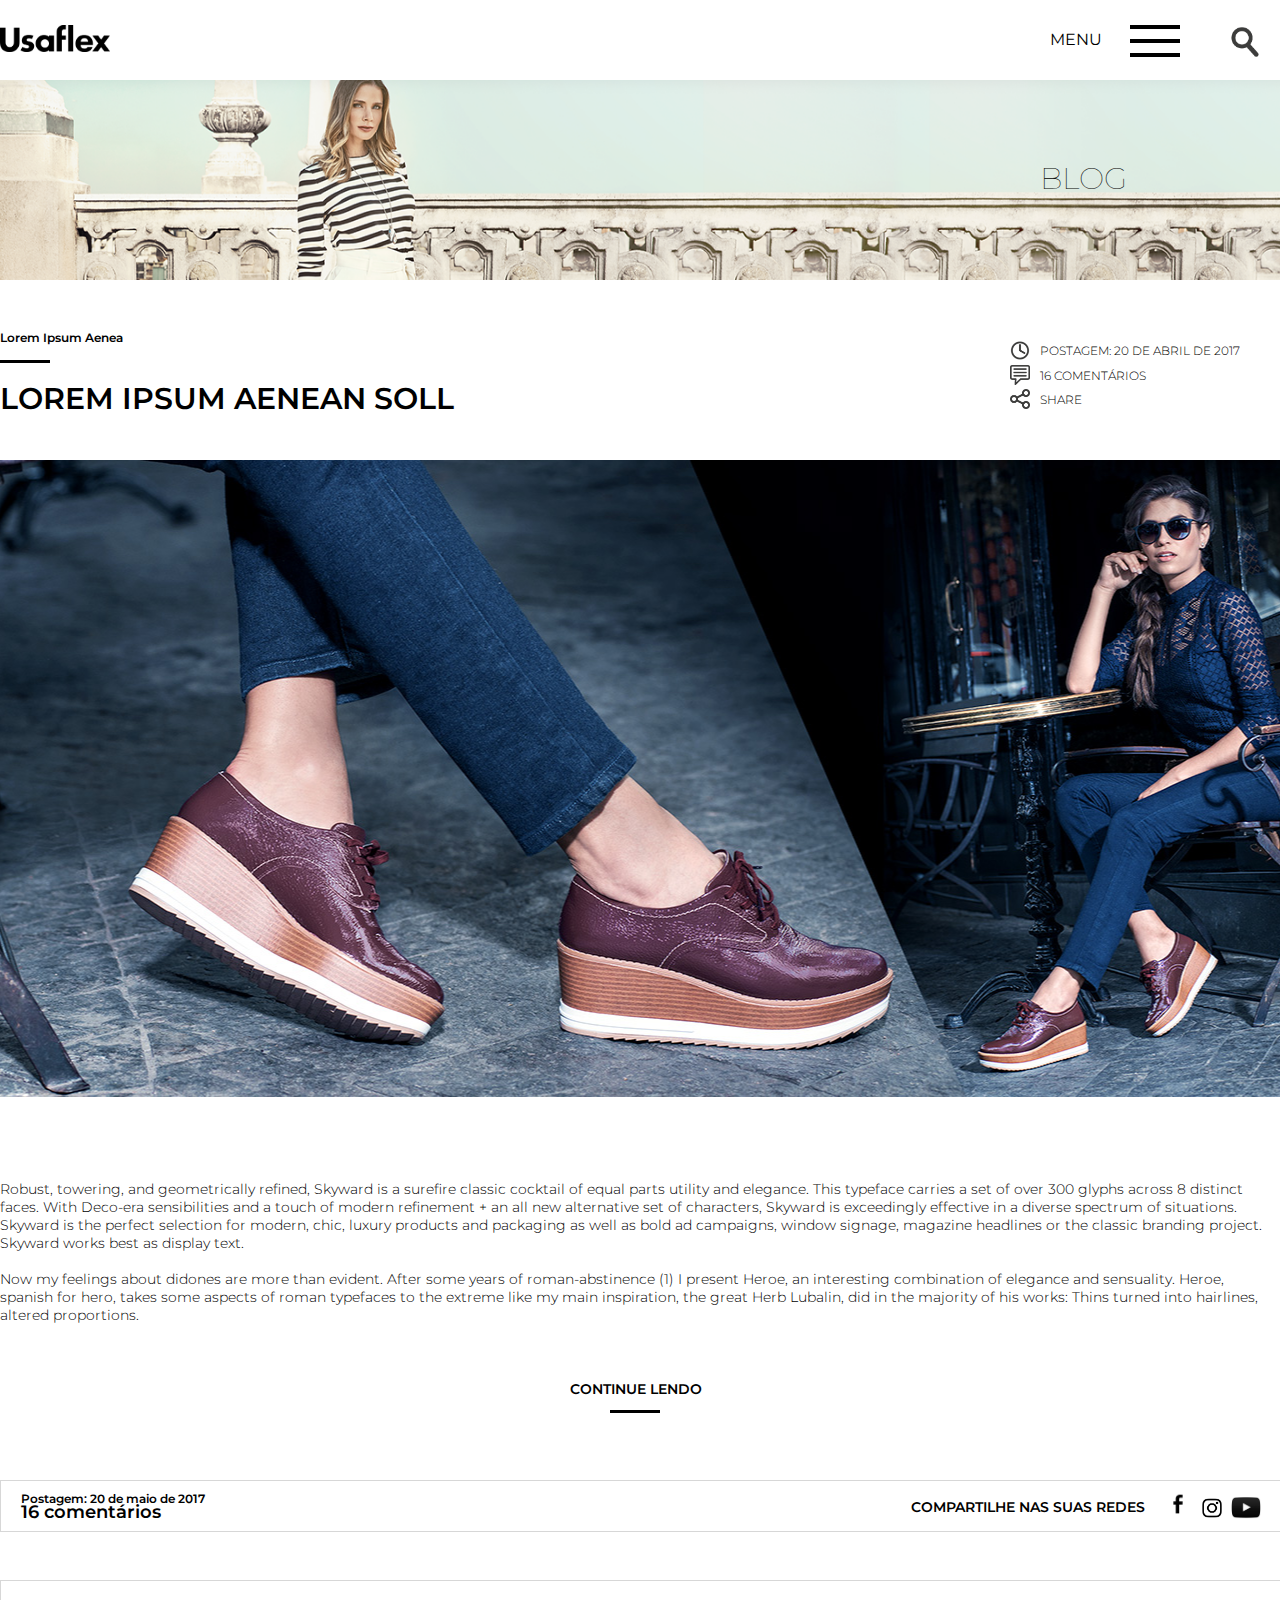
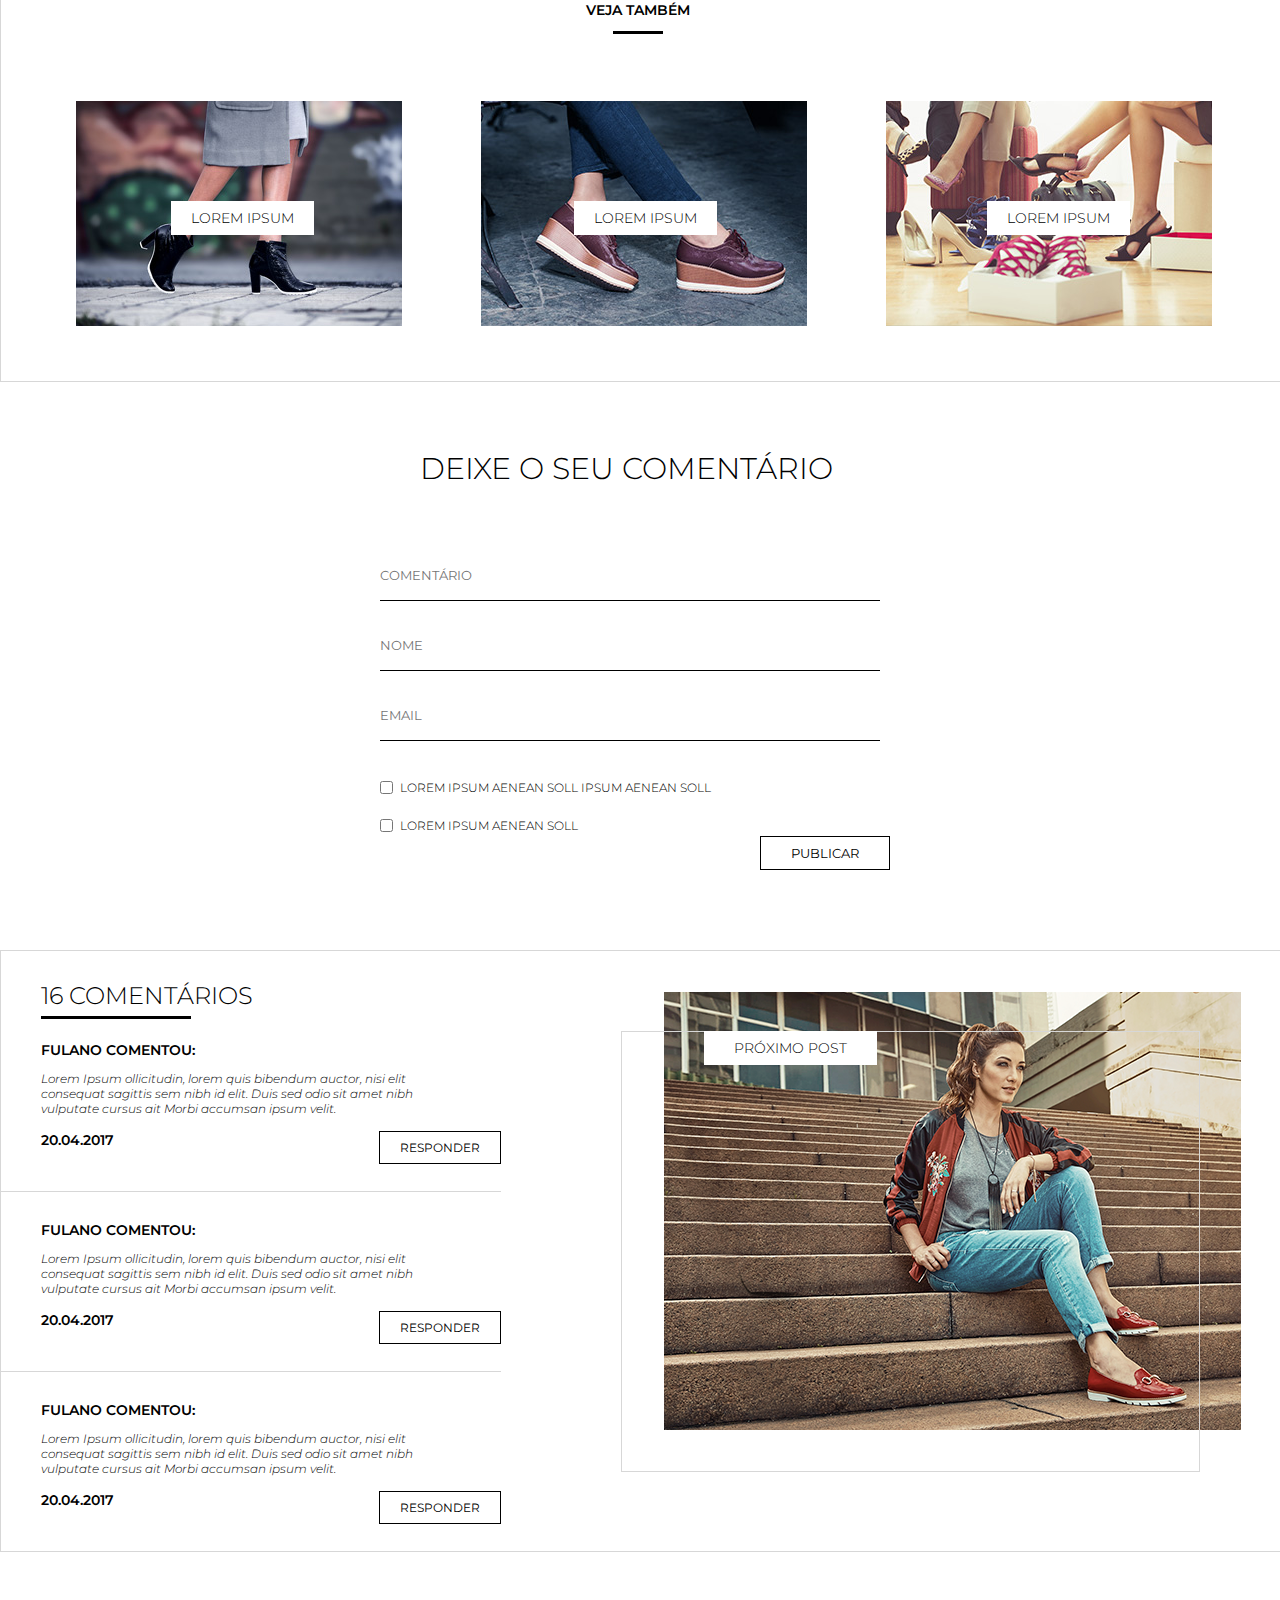
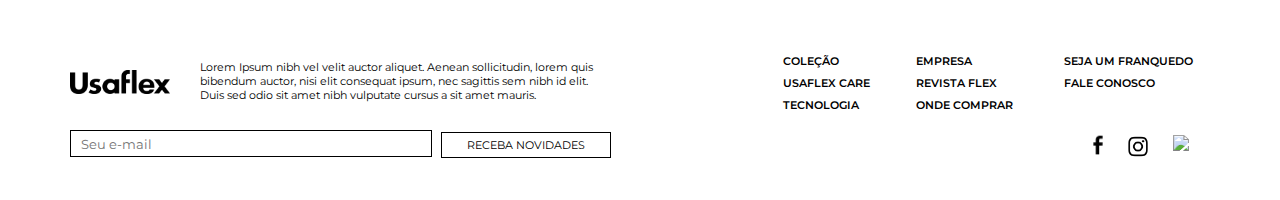
==== commit d516e696: "Terceiro commit" ====
--- a/usaflex_blog.html
+++ b/usaflex_blog.html
@@ -186,6 +186,7 @@
         </form>
         <!-- Fim Formulrio -->
       
+        <!-- Area de Comentarios -->
         <section id="comentarios-area">
             <article id="comentarios-area" class="responsive">
                 
@@ -221,6 +222,7 @@
                 
             </article>
         </section>
+      <!-- Fim Area de Comentarios -->
 
         <!-- Footer -->
         <footer id="rodape">
@@ -361,6 +363,111 @@
        <section id="bg-fixed-responsive"></section>
        <!-- FIM IMAGEM HEADER -->
 
+       <section id="blog-intro-responsive">
+           <article id="blog-intro-responsive" class="responsive">
+               
+               <p class="title">Blog</p>
+               <div id="title_divider"></div>
+               
+               <div id="blog_titles">
+                    <p class="blog_title_1">Lorem Ipsum Aenea</p>
+                    <div id="divider_1"></div>
+                    <p class="blog_title_2">Lorem Ipsum Aenean Soll</p>
+                </div>
+                
+                <div id="blog_bg">
+                </div>
+                
+                <p class="blog_text">Robust, towering, and geometrically refined, Skyward is a surefire classic cocktail of equal parts utility and elegance. This typeface carries a set of over 300 glyphs across 8 distinct faces. With Deco-era sensibilities and a touch of modern refinement + an all new alternative set of characters, Skyward is exceedingly effective in a diverse spectrum of situations.  Skyward is the perfect selection for modern, chic, luxury products and packaging as well as bold ad campaigns, window signage, magazine headlines or the classic branding project. Skyward works best as display text.
+                <br><br>
+                Now my feelings about didones are more than evident. After some years of roman-abstinence (1) I present Heroe, an interesting combination of elegance and sensuality. Heroe, spanish for hero, takes some aspects of roman typefaces to the extreme like my main inspiration, the great Herb Lubalin, did in the majority of his works: Thins turned into hairlines, altered proportions.</p>
+               
+                <a href="#" class="continuar-lendo">Continuar Lendo</a>
+               
+           </article>
+       </section>
+        
+       <!-- Sharing Responsive -->
+       <section id="sharing-responsive">
+           <article id="sharing-responsive" class="responsive">
+               <p class="sharring-text-1">Postagem: 20 de maio de 2017</p>
+               <p class="sharring-text-2">16 comentários</p>
+               
+               <figure class="social">
+                    <img src="img/facebook-high.png" class="social">
+                    <img src="img/instagram-high.png" class="social">
+                    <img src="img/YouTube-high.png" class="social">
+               </figure>
+               
+           </article>
+       </section>
+       <!-- Fim Sharing Responsive -->
+        
+       <!-- Veja Também Responsive -->    
+       <section id="veja-tambem-responsive">
+           <article id="veja-tambem-responsive" class="responsive">
+               
+               <p class="veja_tambem_title">Veja Também</p>
+               <div id="title_divider_2"></div>
+               
+               <figure id="veja-tambem-image">
+                   <a href="#" class="btn-veja-mais">Lorem Ipsum</a>
+                   <img src="img/img_blog_2.jpg" class="veja-tambem-image">
+               </figure>
+               
+           </article>
+       </section>
+       <!-- Fim Veja Também Responsive -->
+        
+       <!-- Formulrio -->
+       <form id="formulario" action="" method="post" class="responsive">
+            <p class="form-title">Deixe o seu comentário</p>
+            <input type="text" name="comentario" class="comentario" placeholder="Comentário"><br><br>
+            <input type="text" name="nome" class="nome" placeholder="Nome"><br><br>
+            <input type="text" name="email" class="email" placeholder="Email"><br><br><br>
+            <input type="checkbox" name="check-1" value="check-1"><p class="checkbox-text">Lorem Ipsum Aenean soll Ipsum Aenean soll</p><br><br>
+            <input type="checkbox" name="check-2" value="check-2"><p class="checkbox-text">Lorem Ipsum Aenean soll</p><br>
+            <input type="submit" value="Publicar" class="btn-submit">
+       </form>
+       <!-- Fim Formulrio -->
+        
+       <!-- Area de Comentarios -->
+        <section id="comentarios-area">
+            <article id="comentarios-area" class="responsive">
+                
+                <div id="comentario-order-1">
+                    <p class="comentario-order-title">16 Comentários</p>
+                    <div id="divider_4"></div>
+                    <p class="comentario-order-text-1">Fulano comentou:</p>
+                    <p class="comentario-order-text-2">Lorem Ipsum ollicitudin, lorem quis bibendum auctor, nisi elit<br> consequat sagittis sem nibh id elit. Duis sed odio sit amet nibh<br>vulputate cursus ait Morbi accumsan ipsum velit.</p>
+                    <p class="comentario-order-text-3">20.04.2017</p>
+                    <a href="#" class="btn-responder">Responder</a>
+                </div>
+                
+                <div id="comentario-order-2">
+                    <p class="comentario-order-text-1">Fulano comentou:</p>
+                    <p class="comentario-order-text-2">Lorem Ipsum ollicitudin, lorem quis bibendum auctor, nisi elit<br> consequat sagittis sem nibh id elit. Duis sed odio sit amet nibh<br>vulputate cursus ait Morbi accumsan ipsum velit.</p>
+                    <p class="comentario-order-text-3">20.04.2017</p>
+                    <a href="#" class="btn-responder">Responder</a>
+                </div>
+                
+                <div id="comentario-order-3">
+                    <p class="comentario-order-text-1">Fulano comentou:</p>
+                    <p class="comentario-order-text-2">Lorem Ipsum ollicitudin, lorem quis bibendum auctor, nisi elit<br> consequat sagittis sem nibh id elit. Duis sed odio sit amet nibh<br>vulputate cursus ait Morbi accumsan ipsum velit.</p>
+                    <p class="comentario-order-text-3">20.04.2017</p>
+                    <a href="#" class="btn-responder">Responder</a>
+                </div>
+                
+                <figure id="next-post">
+                    <a href="#" class="btn-next-post">Próximo Post</a>
+                    <img src="img/img-post-blog.png" class="next-post">
+                </figure>
+                
+                <div id="next-post-border"></div>
+                
+            </article>
+       </section>
+       <!-- Fim Area de Comentarios -->
        
        <!-- FOOTER RESPONSIVE -->
        <footer id="footer-responsive">
--- a/css/usaflex_blog.css
+++ b/css/usaflex_blog.css
@@ -2924,277 +2924,409 @@
       -o-background-size: cover; /*Css Opera*/
     }
 
-    section#produto_detalhe_responsive{
+    section#blog-intro-responsive{
         position: absolute;
         width:100%;
-        height:1200px;
-    }
-    
-    article#produto_detalhe_responsive{
-        width: 700px;
-        height:1200px;
-        margin-left: -350px;
-    }
-    
-    #produto_detalhe_responsive_infos{
+        height:1000px;
+    }
+    
+    article#blog-intro-responsive{
+        width:700px;
+        height:1000px;
+        margin-left:-350px;
+        border-left:1px solid #d7d7d7;
+        border-right:1px solid #d7d7d7;
+        border-bottom:1px solid #d7d7d7;
+    }
+    
+    p.title{
+        position: absolute;
+        font-size:42px;
+        text-transform: uppercase;
+        font-weight: 600;
+        margin-left:290px;
+        margin-top:50px;
+    }
+    
+    div#title_divider{
+        position: absolute;
+        width:650px;
+        height:9px;
+        background-color:#000;
+        margin-top:141px;
+        margin-left:25px;
+    }
+    
+    div#blog_titles{
+        position: absolute;
+        margin-top:150px;
+        z-index: 10;
+        margin-left:120px;
+        margin-top:320px;
+    }
+    
+    p.blog_title_1{
+        text-transform: uppercase;
+        font-weight: 600;
+        font-size: 18px;
+        color:#fff;
+    }
+    
+    p.blog_title_2{
+        text-transform: uppercase;
+        font-weight: 600;
+        font-size:30px;
+        color:#fff;
+    }
+    
+    
+    div#blog_bg{
         position: absolute;
         width:100%;
-        height:1200px;
+        height: 400px;
+        background:url(../img/img_blog_1.jpg) no-repeat center center;
+        margin-top:150px;
+    }
+    
+    p.blog_text{
+        position: absolute;
+        font-size: 14px;
+        font-weight: 300;
+        margin-top:600px;
+        width: 620px;
+        margin-left:40px;
+    }
+    
+    a.continuar-lendo{
+        position: absolute;
+        margin-top:900px;
+        text-decoration: none;
+        color:#fff;
+        background-color:#000;
+        font-weight: 600;
+        padding: 8px 30px 8px 30px;
+        text-transform: uppercase;
+        margin-left:230px;
+        font-size: 18px;
+    }
+    
+    section#sharing-responsive{
+        position: absolute;
+        width:100%;
+        height:60px;
+        margin-top:1030px;
+    }
+    
+    article#sharing-responsive{
+        width:700px;
+        height:60px;
+        margin-left:-350px;
         border:1px solid #d7d7d7;
-        margin-top:150px;
-    }
-    
-    div#line-divider-1{
+    }
+    
+    p.sharring-text-1{
+        position: absolute;
+        font-weight: 600;
+        font-size: 12px;
+        margin-left:30px;
+        margin-top:15px;
+    }
+    
+    p.sharring-text-2{
+        position: absolute;
+        font-weight: 600;
+        font-size: 18px;
+        margin-left:30px;
+        margin-top:25px;
+    }
+    
+    figure.social{
+        position: relative;
+        float: right;
+        margin-right:30px;
+        margin-top:13px;
+    }
+    
+    img.social{
+        width:30px;
+    }
+    
+    section#veja-tambem-responsive{
         position: absolute;
         width:100%;
-        height:7px;
+        height:400px;
+        background-color:#d3a780;
+        margin-top:1250px;
+    }
+    
+    article#veja-tambem-responsive{
+        width:700px;
+        height:400px;
+        margin-left:-350px;
+    }
+    
+    p.veja_tambem_title{
+        position: absolute;
+        margin-top:-80px;
+        font-size: 36px;
+        font-weight: 600;
+        text-transform: uppercase;
+        margin-left:220px;
+    }
+    
+    div#title_divider_2{
+        position: absolute;
+        width:650px;
+        height:9px;
         background-color:#000;
-        margin-top:-50px;
-    }
-    
-    p.produto_detalhe_title{
+        margin-top:-9px;
+        margin-left:25px;
+    }
+    
+    figure#veja-tambem-image{
+        position: absolute;
+        width:100%;
+        height: 350px;
+        border:1px solid #fff;
+        margin-top:25px;
+    }
+    
+    a.btn-veja-mais{
+        position: absolute;
+        float: left;
+        text-decoration: none;
+        font-size: 14px;
+        text-transform: uppercase;
+        font-weight: 300;
+        color:#000;
+        background-color: #fff;
+        padding: 8px 30px 8px 30px;
+        margin-top:160px;
+        margin-left:270px;
+    }
+    
+    a.btn-veja-mais:hover{
+        background-color: #000;
+        color:#fff;
+        transition: all 0.4s linear;
+    }
+    
+    img.veja-tambem-image{
+        margin-left:150px;
+        margin-top:40px;
+        width:400px;
+    }
+    
+    form#formulario{
+        position: absolute;
+        margin-top:1800px;
+        margin-left:-250px;
+        width:500px;
+        height:400px;
+        
+    }
+    
+    p.form-title{
         position: absolute;
         float: left;
         font-size: 30px;
-        text-transform: uppercase;
-        font-weight: 600;
-        margin-left:280px;
+        width:500px;
+        text-transform: uppercase;
+        font-weight: 300;
         margin-top:-100px;
-    }
-    
-    figure#produto_{
+        margin-left:40px;
+    }
+    
+    input.comentario, input.nome,
+    input.email{
+        width:500px;
+        height: 50px;
+        text-transform: uppercase;
+        font-family: 'Montserrat', sans-serif;
+        border:none;
+        border-bottom: 1px solid #000;
+        color:#000;
+    }
+    
+    p.checkbox-text{
+        position: absolute;
+        font-size: 12px;
+        text-transform: uppercase;
+        font-weight: 300;
+        margin-left:20px;
+        margin-top:-18px;
+    }
+    
+    input.btn-submit{
         position: absolute;
         float: left;
-        margin-left:230px;
-        margin-top:90px;
-    }
-    
-    p.num_ref{
-        position: absolute;
-        font-size:12px;
-        font-style:italic;
-        color:#8d8d8d;
-        margin-left:0px;
-    }
-    
-    p.produto_info_text_1{
-        position: absolute;
-        font-size: 24px;
-        margin-top:50px;
-        line-height: 100%;
-        font-weight: 600;
-    }
-
-     p.produto_info_text_2{
-        position: absolute;
-        font-size: 14px;
-        text-transform: uppercase;
-        margin-top:100px;
-        line-height: 100%;
-        font-weight: 600;
-    }
-    
-    p.produto_info_text_3{
-        position: absolute;
-        font-size: 14px;
-        margin-top:150px;
-        line-height: 100%;
-    }
-    
-    div#produto_form{
-        position: absolute;
-        width:100%;
-        height:150px;
-        background-color:#f9efe5;
-        margin-top:750px;
-    }
-    
-    p.produto_form_text_1{
-        position: absolute;
-        margin-top:30px;
-        margin-left:270px;
-        font-size: 18px;
-        font-weight: 600;
-        text-transform: uppercase;
-    }
-    
-    select.estados{
-      position: absolute;
-      float: left;
-      margin-left:40px;
-      margin-top:80px;
-      border-radius: 0;
-      font-family: 'Montserrat', sans-serif;
-      font-size:12px;
-      text-transform: uppercase;
-      border-radius: 0 none;
-      outline: 0;
-      background:none;
-      padding-left:10px;
-      -webkit-appearance: none;  /* Remove estilo padrão do Chrome */
-      -moz-appearance: none; /* Remove estilo padrão do FireFox */
-      appearance: none; /* Remove estilo padrão do FireFox*/
-      border:1px solid #000;
-      width:200px;
-      height: 30px;
-    }
-    
-    select.cidades{
-      position: absolute;
-      float: left;
-      margin-left:270px;
-      margin-top:80px;
-      border-radius: 0;
-      font-family: 'Montserrat', sans-serif;
-      font-size:12px;
-      text-transform: uppercase;
-      border-radius: 0 none;
-      outline: 0;
-      background:none;
-      padding-left:10px;
-      -webkit-appearance: none;  /* Remove estilo padrão do Chrome */
-      -moz-appearance: none; /* Remove estilo padrão do FireFox */
-      appearance: none; /* Remove estilo padrão do FireFox*/
-      border:1px solid #000;
-      width:200px;
-      height: 30px;
-    }
-    
-     a.btn-pesquisar{
-        position: absolute;
-        text-decoration: none;
-        margin-top:80px;
-        margin-left:500px;
-        font-weight: 600;
-        text-transform: uppercase;
-        font-size: 14px;
+        margin-left:380px;
+        padding: 8px 30px 8px 30px;
+        text-transform: uppercase;
+        font-family: 'Montserrat', sans-serif;
+        background-color: #fff;
+        border:1px solid #000;
+        cursor:pointer;
+    }
+    
+    input.btn-submit:hover{
         background-color:#000;
         color:#fff;
-        padding: 6px 40px 6px 40px;
-    }
-    
-    a.btn-pesquisar:hover{
-        position: absolute;
+        transition: all 0.4s linear;
+    }
+    
+    /* COMENTARIOS AREA */
+    section#comentarios-area{
+        position: absolute;
+        width:100%;
+        height:1400px;
+        margin-top:2250px;
+    }
+    
+    article#comentarios-area{
+        width:700px;
+        height:1280px;
+        margin-left:-350px;
+        border: 1px solid #d7d7d7;
+    }
+    
+    p.comentario-order-title{
+        position: absolute;
+        font-size: 24px;
+        font-weight: 300;
+        text-transform: uppercase;
+        margin-left:40px;
+        margin-top:30px;
+    }
+    
+    div#divider_4{
+        position: absolute;
+        width:150px;
+        height: 3px;
+        background-color:#000;
+        margin-left:40px;
+        margin-top:65px;
+    }
+    
+    div#comentario-order-1{
+        position: absolute;
+        width:600px;
+        height:300px;
+        border-bottom: 1px solid #d7d7d7;
+        z-index:20;
+        margin-top:480px;
+    }
+    
+    p.comentario-order-text-1{
+        position: absolute;
+        font-size: 14px;
+        text-transform: uppercase;
+        font-weight: 600;
+        margin-left:40px;
+        margin-top:90px;
+    }
+    
+    p.comentario-order-text-2{
+        position: absolute;
+        font-size: 12px;
+        font-style: italic;
+        font-weight: 300;
+        margin-left:40px;
+        margin-top:120px;
+    }
+    
+    p.comentario-order-text-3{
+        position: absolute;
+        font-size: 14px;
+        text-transform: uppercase;
+        font-weight: 600;
+        margin-left:40px;
+        margin-top:220px;
+    }
+    
+    a.btn-responder{
+        position:relative;
+        float:right;
+        font-size: 12px;
         text-decoration: none;
+        color:#000;
+        border:1px solid #000;
+        padding: 8px 20px 8px 20px;
+        text-transform: uppercase;
+        margin-top:220px;
+    }
+    
+    a.btn-responder:hover{
+        background-color:#000;
+        color: #fff;
+        transition: all 0.4s linear;
+    }
+    
+    div#comentario-order-2{
+        position: absolute;
+        width:600px;
+        height:300px;
+        border-bottom: 1px solid #d7d7d7;
+        margin-top:730px;
+        z-index: 10;
+    }
+    
+     div#comentario-order-3{
+        position: absolute;
+        width:600px;
+        height:300px;
+        border-bottom: 1px solid #d7d7d7;
+        margin-top:980px;
+    }
+    
+    figure#next-post{
+        position: relative;
+        float:left;
+        margin-top:40px;
+        margin-left: 40px;
+    }
+    
+    img.next-post{
+        width:500px;
+        margin-left:30px;
+    }
+    
+    div#next-post-border{
+        position: absolute;
+        float:left;
+        width:580px;
+        height:380px;
+        border:1px solid #d7d7d7;
+        margin-left:30px;
         margin-top:80px;
-        margin-left:520px;
-        font-weight: 600;
-        text-transform: uppercase;
-        font-size: 14px;
-        background-color:#8d8d8d;
-        color:#fff;
-        padding: 6px 40px 6px 40px;
-        transition: all 0.4s linear;
-    }
-    
-    div#lojas_virtuais{
-        position: absolute;
-        width:100%;
-        height:150px;
-        background-color:#d3a780;
-        margin-top:900px;
-    }
-    
-    p.lojas_virtuais_text_1{
-        position: absolute;
-        margin-top:30px;
-        margin-left:35px;
-        font-size: 12px;
-        font-weight: 600;
-        text-transform: uppercase;
-        color:#fff;
-    }
-    
-    a.lojas_virtuais{
+    }
+    
+    a.btn-next-post{
         position: absolute;
         text-decoration: none;
-        margin-top:80px;
-        margin-left:230px;
-        font-weight: 600;
-        text-transform: uppercase;
-        font-size: 14px;
-        border:1px solid #fff;
-        color:#fff;
-        padding: 6px 40px 6px 40px;
-    }
-    
-    a.lojas_virtuais:hover{
-        position: absolute;
-        text-decoration: none;
-        margin-top:80px;
-        margin-left:230px;
-        font-weight: 600;
+        margin-top:40px;
+        margin-left:60px;
+        color:#000;
+        font-weight: 300;
         text-transform: uppercase;
         font-size: 14px;
         background-color:#fff;
-        color:#d3a780;
-        padding: 6px 40px 6px 40px;
+        padding: 8px 30px 8px 30px;
+        z-index: 10;
+    }
+    
+    a.btn-next-post:hover{
+        background-color:#000;
+        color:#fff;
         transition: all 0.4s linear;
     }
     
-    div#destaques_produto_responsive{
-        position: absolute;
-        margin-top:1200px;
-    }
-    
-    p.destaques_title{
-        position: absolute;
-        margin-left:210px;
-        margin-top:-100px;
-        width:300px;
-        font-size: 18px;
-        font-weight: 600;
-    }
-    
-    div#divider_3{
-        position: absolute;
-        width:70px;
-        height: 3px;
-        background-color:#000;
-        margin-top:-60px;
-        margin-left:320px;
-    }
-    
-    figure#destaque_1{
-        position: absolute;
-        margin-left:100px;
-        margin-top:-50px;
-    }
-    
-    p.text_destaque{
-        position: absolute;
-        font-size: 12px;
-        color:#8d8d8d;
-        border: 1px solid #8d8d8d;
-        padding: 6px 40px 6px 40px;
-        margin-left:30px;
-        margin-top: 20px;
-        font-style: italic;
-    }
-    
-    figure#destaque_2{
-        position: absolute;
-        margin-left:420px;
-        margin-top:-43px;
-    }
-    
-    p.text_destaque{
-        position: absolute;
-        font-size: 12px;
-        color:#8d8d8d;
-        border: 1px solid #8d8d8d;
-        padding: 6px 40px 6px 40px;
-        margin-left:30px;
-        margin-top: 20px;
-        font-style: italic;
-    }
-
     /* FOOTER RESPONSIVE */
     footer#footer-responsive{
       width:100%;
       height: 850px;
       background-color:#231f20;
-      margin-top:1400px;
+      margin-top:3600px;
     }
 
     article#footer-responsive{
@@ -3551,271 +3683,402 @@
       -o-background-size: cover; /*Css Opera*/
     }
     
-    /* PRODUTO DETALHE RESPONSIVE */
-    section#produto_detalhe_responsive{
+    section#blog-intro-responsive{
         position: absolute;
         width:100%;
-        height:1200px;
-    }
-    
-    article#produto_detalhe_responsive{
+        height:1000px;
+    }
+    
+    article#blog-intro-responsive{
         width:580px;
-        height:1200px;
-        margin-left: -290px;
-    }
-    
-    #produto_detalhe_responsive_infos{
+        height:1000px;
+        margin-left:-290px;
+        border-left:1px solid #d7d7d7;
+        border-right:1px solid #d7d7d7;
+        border-bottom:1px solid #d7d7d7;
+    }
+    
+    p.title{
+        position: absolute;
+        font-size:42px;
+        text-transform: uppercase;
+        font-weight: 600;
+        margin-left:230px;
+        margin-top:50px;
+    }
+    
+    div#title_divider{
+        position: absolute;
+        width:500px;
+        height:9px;
+        background-color:#000;
+        margin-top:141px;
+        margin-left:40px;
+    }
+    
+    div#blog_titles{
+        position: absolute;
+        margin-top:150px;
+        z-index: 10;
+        margin-left:70px;
+        margin-top:320px;
+    }
+    
+    p.blog_title_1{
+        text-transform: uppercase;
+        font-weight: 600;
+        font-size: 18px;
+        color:#fff;
+    }
+    
+    p.blog_title_2{
+        text-transform: uppercase;
+        font-weight: 600;
+        font-size:30px;
+        color:#fff;
+    }
+    
+    
+    div#blog_bg{
         position: absolute;
         width:100%;
-        height:1200px;
+        height: 400px;
+        background:url(../img/img_blog_1.jpg) no-repeat center center;
+        margin-top:150px;
+    }
+    
+    p.blog_text{
+        position: absolute;
+        font-size: 14px;
+        font-weight: 300;
+        margin-top:600px;
+        width:500px;
+        margin-left:40px;
+    }
+    
+    a.continuar-lendo{
+        position: absolute;
+        margin-top:930px;
+        text-decoration: none;
+        color:#fff;
+        background-color:#000;
+        font-weight: 600;
+        padding: 8px 30px 8px 30px;
+        text-transform: uppercase;
+        margin-left:180px;
+        font-size: 18px;
+    }
+    
+    section#sharing-responsive{
+        position: absolute;
+        width:100%;
+        height:60px;
+        margin-top:1030px;
+    }
+    
+    article#sharing-responsive{
+        width:580px;
+        height:60px;
+        margin-left:-290px;
         border:1px solid #d7d7d7;
-        margin-top:150px;
-    }
-    
-    div#line-divider-1{
+    }
+    
+    p.sharring-text-1{
+        position: absolute;
+        font-weight: 600;
+        font-size: 12px;
+        margin-left:30px;
+        margin-top:15px;
+    }
+    
+    p.sharring-text-2{
+        position: absolute;
+        font-weight: 600;
+        font-size: 18px;
+        margin-left:30px;
+        margin-top:25px;
+    }
+    
+    figure.social{
+        position: relative;
+        float: right;
+        margin-right:30px;
+        margin-top:13px;
+    }
+    
+    img.social{
+        width:30px;
+    }
+    
+    section#veja-tambem-responsive{
         position: absolute;
         width:100%;
-        height:7px;
+        height:400px;
+        background-color:#d3a780;
+        margin-top:1250px;
+    }
+    
+    article#veja-tambem-responsive{
+        width:580px;
+        height:400px;
+        margin-left:-290px;
+        
+    }
+    
+    p.veja_tambem_title{
+        position: absolute;
+        margin-top:-80px;
+        font-size: 36px;
+        font-weight: 600;
+        text-transform: uppercase;
+        margin-left:160px;
+    }
+    
+    div#title_divider_2{
+        position: absolute;
+        width:500px;
+        height:9px;
         background-color:#000;
-        margin-top:-50px;
-    }
-    
-    p.produto_detalhe_title{
+        margin-top:-9px;
+        margin-left:40px;
+    }
+    
+    figure#veja-tambem-image{
+        position: absolute;
+        width:100%;
+        height: 350px;
+        border:1px solid #fff;
+        margin-top:25px;
+    }
+    
+    a.btn-veja-mais{
+        position: absolute;
+        float: left;
+        text-decoration: none;
+        font-size: 14px;
+        text-transform: uppercase;
+        font-weight: 300;
+        color:#000;
+        background-color: #fff;
+        padding: 8px 30px 8px 30px;
+        margin-top:160px;
+        margin-left:220px;
+    }
+    
+    a.btn-veja-mais:hover{
+        background-color: #000;
+        color:#fff;
+        transition: all 0.4s linear;
+    }
+    
+    img.veja-tambem-image{
+        margin-left:90px;
+        margin-top:40px;
+        width:400px;
+    }
+    
+    form#formulario{
+        position: absolute;
+        margin-top:1800px;
+        margin-left:-250px;
+        width:500px;
+        height:400px;
+        
+    }
+    
+    p.form-title{
         position: absolute;
         float: left;
         font-size: 30px;
-        text-transform: uppercase;
-        font-weight: 600;
-        margin-left:220px;
+        width:500px;
+        text-transform: uppercase;
+        font-weight: 300;
         margin-top:-100px;
-    }
-    
-    figure#produto_{
+        margin-left:40px;
+    }
+    
+    input.comentario, input.nome,
+    input.email{
+        width:500px;
+        height: 50px;
+        text-transform: uppercase;
+        font-family: 'Montserrat', sans-serif;
+        border:none;
+        border-bottom: 1px solid #000;
+        color:#000;
+    }
+    
+    p.checkbox-text{
+        position: absolute;
+        font-size: 12px;
+        text-transform: uppercase;
+        font-weight: 300;
+        margin-left:20px;
+        margin-top:-18px;
+    }
+    
+    input.btn-submit{
         position: absolute;
         float: left;
-        margin-left:170px;
-        margin-top:90px;
-    }
-    
-    p.num_ref{
-        position: absolute;
-        font-size:12px;
-        font-style:italic;
-        color:#8d8d8d;
-        margin-left:0px;
-    }
-    
-    p.produto_info_text_1{
-        position: absolute;
-        font-size: 24px;
-        margin-top:50px;
-        line-height: 100%;
-        font-weight: 600;
-    }
-
-     p.produto_info_text_2{
-        position: absolute;
-        font-size: 14px;
-        text-transform: uppercase;
-        margin-top:100px;
-        line-height: 100%;
-        font-weight: 600;
-    }
-    
-    p.produto_info_text_3{
-        position: absolute;
-        font-size: 14px;
-        margin-top:150px;
-        line-height: 100%;
-    }
-    
-    div#produto_form{
-        position: absolute;
-        width:100%;
-        height:150px;
-        background-color:#f9efe5;
-        margin-top:750px;
-    }
-    
-    p.produto_form_text_1{
-        position: absolute;
-        margin-top:30px;
-        margin-left:200px;
-        font-size: 18px;
-        font-weight: 600;
-        text-transform: uppercase;
-    }
-    
-    select.estados{
-      position: absolute;
-      float: left;
-      margin-left:30px;
-      margin-top:80px;
-      border-radius: 0;
-      font-family: 'Montserrat', sans-serif;
-      font-size:12px;
-      text-transform: uppercase;
-      border-radius: 0 none;
-      outline: 0;
-      background:none;
-      padding-left:10px;
-      -webkit-appearance: none;  /* Remove estilo padrão do Chrome */
-      -moz-appearance: none; /* Remove estilo padrão do FireFox */
-      appearance: none; /* Remove estilo padrão do FireFox*/
-      border:1px solid #000;
-      width:180px;
-      height: 30px;
-    }
-    
-    select.cidades{
-      position: absolute;
-      float: left;
-      margin-left:230px;
-      margin-top:80px;
-      border-radius: 0;
-      font-family: 'Montserrat', sans-serif;
-      font-size:12px;
-      text-transform: uppercase;
-      border-radius: 0 none;
-      outline: 0;
-      background:none;
-      padding-left:10px;
-      -webkit-appearance: none;  /* Remove estilo padrão do Chrome */
-      -moz-appearance: none; /* Remove estilo padrão do FireFox */
-      appearance: none; /* Remove estilo padrão do FireFox*/
-      border:1px solid #000;
-      width:180px;
-      height: 30px;
-    }
-    
-     a.btn-pesquisar{
-        position: absolute;
-        text-decoration: none;
-        margin-top:80px;
-        margin-left:430px;
-        font-weight: 600;
-        text-transform: uppercase;
-        font-size: 14px;
+        margin-left:380px;
+        padding: 8px 30px 8px 30px;
+        text-transform: uppercase;
+        font-family: 'Montserrat', sans-serif;
+        background-color: #fff;
+        border:1px solid #000;
+        cursor:pointer;
+    }
+    
+    input.btn-submit:hover{
         background-color:#000;
         color:#fff;
-        padding: 6px 20px 6px 20px;
-    }
-    
-    a.btn-pesquisar:hover{
-        position: absolute;
+        transition: all 0.4s linear;
+    }
+    
+    /* COMENTARIOS AREA */
+    section#comentarios-area{
+        position: absolute;
+        width:100%;
+        height:1400px;
+        margin-top:2250px;
+    }
+    
+    article#comentarios-area{
+        width:580px;
+        height:1280px;
+        margin-left:-290px;
+        border: 1px solid #d7d7d7;
+    }
+    
+    p.comentario-order-title{
+        position: absolute;
+        font-size: 24px;
+        font-weight: 300;
+        text-transform: uppercase;
+        margin-left:40px;
+        margin-top:30px;
+    }
+    
+    div#divider_4{
+        position: absolute;
+        width:150px;
+        height: 3px;
+        background-color:#000;
+        margin-left:40px;
+        margin-top:65px;
+    }
+    
+    div#comentario-order-1{
+        position: absolute;
+        width:550px;
+        height:300px;
+        border-bottom: 1px solid #d7d7d7;
+        z-index:20;
+        margin-top:480px;
+    }
+    
+    p.comentario-order-text-1{
+        position: absolute;
+        font-size: 14px;
+        text-transform: uppercase;
+        font-weight: 600;
+        margin-left:40px;
+        margin-top:90px;
+    }
+    
+    p.comentario-order-text-2{
+        position: absolute;
+        font-size: 12px;
+        font-style: italic;
+        font-weight: 300;
+        margin-left:40px;
+        margin-top:120px;
+    }
+    
+    p.comentario-order-text-3{
+        position: absolute;
+        font-size: 14px;
+        text-transform: uppercase;
+        font-weight: 600;
+        margin-left:40px;
+        margin-top:220px;
+    }
+    
+    a.btn-responder{
+        position:relative;
+        float:right;
+        font-size: 12px;
         text-decoration: none;
-        margin-top:80px;
-        margin-left:430px;
-        font-weight: 600;
-        text-transform: uppercase;
-        font-size: 14px;
-        background-color:#8d8d8d;
-        color:#fff;
-        padding: 6px 40px 6px 40px;
+        color:#000;
+        border:1px solid #000;
+        padding: 8px 20px 8px 20px;
+        text-transform: uppercase;
+        margin-top:220px;
+    }
+    
+    a.btn-responder:hover{
+        background-color:#000;
+        color: #fff;
         transition: all 0.4s linear;
     }
     
-    div#lojas_virtuais{
-        position: absolute;
-        width:100%;
-        height:150px;
-        background-color:#d3a780;
-        margin-top:900px;
-    }
-    
-    p.lojas_virtuais_text_1{
-        position: absolute;
-        margin-top:30px;
+    div#comentario-order-2{
+        position: absolute;
+        width:550px;
+        height:300px;
+        border-bottom: 1px solid #d7d7d7;
+        margin-top:730px;
+        z-index: 10;
+    }
+    
+     div#comentario-order-3{
+        position: absolute;
+        width:550px;
+        height:300px;
+        border-bottom: 1px solid #d7d7d7;
+        margin-top:980px;
+    }
+    
+    figure#next-post{
+        position: relative;
+        float:left;
+        margin-top:40px;
         margin-left:10px;
-        font-size: 12px;
-        font-weight: 600;
-        text-transform: uppercase;
-        color:#fff;
-        text-align: center;
-    }
-    
-    a.lojas_virtuais{
+    }
+    
+    img.next-post{
+        width:500px;
+        margin-left:30px;
+    }
+    
+    div#next-post-border{
+        position: absolute;
+        float:left;
+        width:540px;
+        height:380px;
+        border:1px solid #d7d7d7;
+        margin-left:20px;
+        margin-top:60px;
+    }
+    
+    a.btn-next-post{
         position: absolute;
         text-decoration: none;
-        margin-top:80px;
-        margin-left:180px;
-        font-weight: 600;
-        text-transform: uppercase;
-        font-size: 14px;
-        border:1px solid #fff;
-        color:#fff;
-        padding: 6px 40px 6px 40px;
-    }
-    
-    a.lojas_virtuais:hover{
-        position: absolute;
-        text-decoration: none;
-        margin-top:80px;
-        margin-left:180px;
-        font-weight: 600;
+        margin-top:20px;
+        margin-left:60px;
+        color:#000;
+        font-weight: 300;
         text-transform: uppercase;
         font-size: 14px;
         background-color:#fff;
-        color:#d3a780;
-        padding: 6px 40px 6px 40px;
+        padding: 8px 30px 8px 30px;
+        z-index: 10;
+    }
+    
+    a.btn-next-post:hover{
+        background-color:#000;
+        color:#fff;
         transition: all 0.4s linear;
-    }
-    
-    div#destaques_produto_responsive{
-        position: absolute;
-        margin-top:1200px;
-    }
-    
-    p.destaques_title{
-        position: absolute;
-        margin-left:150px;
-        margin-top:-100px;
-        width:300px;
-        font-size: 18px;
-        font-weight: 600;
-    }
-    
-    div#divider_3{
-        position: absolute;
-        width:70px;
-        height: 3px;
-        background-color:#000;
-        margin-top:-60px;
-        margin-left:260px;
-    }
-    
-    figure#destaque_1{
-        position: absolute;
-        margin-left:50px;
-        margin-top:-50px;
-    }
-    
-    p.text_destaque{
-        position: absolute;
-        font-size: 12px;
-        color:#8d8d8d;
-        border: 1px solid #8d8d8d;
-        padding: 6px 40px 6px 40px;
-        margin-left:30px;
-        margin-top: 20px;
-        font-style: italic;
-    }
-    
-    figure#destaque_2{
-        position: absolute;
-        margin-left:350px;
-        margin-top:-43px;
-    }
-    
-    p.text_destaque{
-        position: absolute;
-        font-size: 12px;
-        color:#8d8d8d;
-        border: 1px solid #8d8d8d;
-        padding: 6px 40px 6px 40px;
-        margin-left:30px;
-        margin-top: 20px;
-        font-style: italic;
     }
 
     /* FOOTER RESPONSIVE */
@@ -3823,7 +4086,7 @@
       width:100%;
       height: 850px;
       background-color:#231f20;
-      margin-top:1400px;
+      margin-top:3600px;
     }
 
     article#footer-responsive{
@@ -4180,271 +4443,403 @@
       -o-background-size: cover; /*Css Opera*/
     }
 
-   /* PRODUTO DETALHE RESPONSIVE */
-    section#produto_detalhe_responsive{
+    section#blog-intro-responsive{
         position: absolute;
         width:100%;
         height:1200px;
     }
     
-    article#produto_detalhe_responsive{
+    article#blog-intro-responsive{
         width:420px;
         height:1200px;
-        margin-left: -210px;
-    }
-    
-    #produto_detalhe_responsive_infos{
+        margin-left:-210px;
+        border-left:1px solid #d7d7d7;
+        border-right:1px solid #d7d7d7;
+        border-bottom:1px solid #d7d7d7;
+    }
+    
+    p.title{
+        position: absolute;
+        font-size:42px;
+        text-transform: uppercase;
+        font-weight: 600;
+        margin-left:155px;
+        margin-top:50px;
+    }
+    
+    div#title_divider{
+        position: absolute;
+        width:340px;
+        height:9px;
+        background-color:#000;
+        margin-top:141px;
+        margin-left:40px;
+    }
+    
+    div#blog_titles{
+        position: absolute;
+        margin-top:150px;
+        z-index: 10;
+        margin-left:70px;
+        margin-top:320px;
+    }
+    
+    p.blog_title_1{
+        text-transform: uppercase;
+        font-weight: 600;
+        font-size: 18px;
+        color:#fff;
+    }
+    
+    p.blog_title_2{
+        text-transform: uppercase;
+        font-weight: 600;
+        font-size:30px;
+        color:#fff;
+    }
+    
+    
+    div#blog_bg{
         position: absolute;
         width:100%;
-        height:1300px;
+        height: 400px;
+        background:url(../img/img_blog_1.jpg) no-repeat center center;
+        margin-top:150px;
+    }
+    
+    p.blog_text{
+        position: absolute;
+        font-size: 14px;
+        font-weight: 300;
+        margin-top:600px;
+        width:350px;
+        margin-left:40px;
+    }
+    
+    a.continuar-lendo{
+        position: absolute;
+        margin-top:1060px;
+        text-decoration: none;
+        color:#fff;
+        background-color:#000;
+        font-weight: 600;
+        padding: 8px 30px 8px 30px;
+        text-transform: uppercase;
+        margin-left:90px;
+        font-size: 18px;
+    }
+    
+    section#sharing-responsive{
+        position: absolute;
+        width:100%;
+        height:60px;
+        margin-top:1230px;
+    }
+    
+    article#sharing-responsive{
+        width:420px;
+        height:60px;
+        margin-left:-210px;
         border:1px solid #d7d7d7;
-        margin-top:150px;
-    }
-    
-    div#line-divider-1{
+    }
+    
+    p.sharring-text-1{
+        position: absolute;
+        font-weight: 600;
+        font-size: 12px;
+        margin-left:30px;
+        margin-top:15px;
+    }
+    
+    p.sharring-text-2{
+        position: absolute;
+        font-weight: 600;
+        font-size: 18px;
+        margin-left:30px;
+        margin-top:25px;
+    }
+    
+    figure.social{
+        position: relative;
+        float: right;
+        margin-right:30px;
+        margin-top:13px;
+    }
+    
+    img.social{
+        width:30px;
+    }
+    
+    section#veja-tambem-responsive{
         position: absolute;
         width:100%;
-        height:7px;
+        height:400px;
+        background-color:#d3a780;
+        margin-top:1450px;
+    }
+    
+    article#veja-tambem-responsive{
+        width:420px;
+        height:400px;
+        margin-left:-210px;
+    }
+    
+    p.veja_tambem_title{
+        position: absolute;
+        margin-top:-80px;
+        font-size: 36px;
+        font-weight: 600;
+        text-transform: uppercase;
+        margin-left:85px;
+    }
+    
+    div#title_divider_2{
+        position: absolute;
+        width:350px;
+        height:9px;
         background-color:#000;
-        margin-top:-50px;
-    }
-    
-    p.produto_detalhe_title{
+        margin-top:-9px;
+        margin-left:40px;
+    }
+    
+    figure#veja-tambem-image{
+        position: absolute;
+        width:100%;
+        height: 350px;
+        border:1px solid #fff;
+        margin-top:25px;
+    }
+    
+    a.btn-veja-mais{
+        position: absolute;
+        float: left;
+        text-decoration: none;
+        font-size: 14px;
+        text-transform: uppercase;
+        font-weight: 300;
+        color:#000;
+        background-color: #fff;
+        padding: 8px 30px 8px 30px;
+        margin-top:160px;
+        margin-left:130px;
+    }
+    
+    a.btn-veja-mais:hover{
+        background-color: #000;
+        color:#fff;
+        transition: all 0.4s linear;
+    }
+    
+    img.veja-tambem-image{
+        margin-left:20px;
+        margin-top:40px;
+        width:380px;
+    }
+    
+    form#formulario{
+        position: absolute;
+        margin-top:2000px;
+        margin-left:-200px;
+        width:500px;
+        height:400px;
+        
+    }
+    
+    p.form-title{
         position: absolute;
         float: left;
         font-size: 30px;
-        text-transform: uppercase;
-        font-weight: 600;
-        margin-left:140px;
+        width:500px;
+        text-transform: uppercase;
+        font-weight: 300;
         margin-top:-100px;
-    }
-    
-    figure#produto_{
+        margin-left:0px;
+    }
+    
+    input.comentario, input.nome,
+    input.email{
+        width:400px;
+        height: 50px;
+        text-transform: uppercase;
+        font-family: 'Montserrat', sans-serif;
+        border:none;
+        border-bottom: 1px solid #000;
+        color:#000;
+    }
+    
+    p.checkbox-text{
+        position: absolute;
+        font-size: 12px;
+        text-transform: uppercase;
+        font-weight: 300;
+        margin-left:20px;
+        margin-top:-18px;
+    }
+    
+    input.btn-submit{
         position: absolute;
         float: left;
-        margin-left:100px;
-        margin-top:90px;
-    }
-    
-    p.num_ref{
-        position: absolute;
-        font-size:12px;
-        font-style:italic;
-        color:#8d8d8d;
-        margin-left:0px;
-    }
-    
-    p.produto_info_text_1{
-        position: absolute;
-        font-size: 24px;
-        margin-top:50px;
-        line-height: 100%;
-        font-weight: 600;
-    }
-
-     p.produto_info_text_2{
-        position: absolute;
-        font-size: 14px;
-        text-transform: uppercase;
-        margin-top:100px;
-        line-height: 100%;
-        font-weight: 600;
-    }
-    
-    p.produto_info_text_3{
-        position: absolute;
-        font-size: 14px;
-        margin-top:150px;
-        line-height: 100%;
-    }
-    
-    div#produto_form{
-        position: absolute;
-        width:100%;
-        height:250px;
-        background-color:#f9efe5;
-        margin-top:750px;
-    }
-    
-    p.produto_form_text_1{
-        position: absolute;
-        margin-top:30px;
-        margin-left:130px;
-        font-size: 18px;
-        font-weight: 600;
-        text-transform: uppercase;
-    }
-    
-    select.estados{
-      position: absolute;
-      float: left;
-      margin-left:30px;
-      margin-top:80px;
-      border-radius: 0;
-      font-family: 'Montserrat', sans-serif;
-      font-size:12px;
-      text-transform: uppercase;
-      border-radius: 0 none;
-      outline: 0;
-      background:none;
-      padding-left:10px;
-      -webkit-appearance: none;  /* Remove estilo padrão do Chrome */
-      -moz-appearance: none; /* Remove estilo padrão do FireFox */
-      appearance: none; /* Remove estilo padrão do FireFox*/
-      border:1px solid #000;
-      width:360px;
-      height: 30px;
-    }
-    
-    select.cidades{
-      position: absolute;
-      float: left;
-      margin-left:30px;
-      margin-top:130px;
-      border-radius: 0;
-      font-family: 'Montserrat', sans-serif;
-      font-size:12px;
-      text-transform: uppercase;
-      border-radius: 0 none;
-      outline: 0;
-      background:none;
-      padding-left:10px;
-      -webkit-appearance: none;  /* Remove estilo padrão do Chrome */
-      -moz-appearance: none; /* Remove estilo padrão do FireFox */
-      appearance: none; /* Remove estilo padrão do FireFox*/
-      border:1px solid #000;
-      width:360px;
-      height: 30px;
-    }
-    
-     a.btn-pesquisar{
-        position: absolute;
-        text-decoration: none;
-        margin-top:180px;
-        margin-left:30px;
-        font-weight: 600;
-        text-transform: uppercase;
-        font-size: 14px;
+        margin-left:280px;
+        padding: 8px 30px 8px 30px;
+        text-transform: uppercase;
+        font-family: 'Montserrat', sans-serif;
+        background-color: #fff;
+        border:1px solid #000;
+        cursor:pointer;
+    }
+    
+    input.btn-submit:hover{
         background-color:#000;
         color:#fff;
-        padding: 6px 138px 6px 138px;
-    }
-    
-    a.btn-pesquisar:hover{
-        position: absolute;
+        transition: all 0.4s linear;
+    }
+    
+    /* COMENTARIOS AREA */
+    section#comentarios-area{
+        position: absolute;
+        width:100%;
+        height:1150px;
+        margin-top:2400px;
+    }
+    
+    article#comentarios-area{
+        width:420px;
+        height:1150px;
+        margin-left:-210px;
+        border: 1px solid #d7d7d7;
+    }
+    
+    p.comentario-order-title{
+        position: absolute;
+        font-size: 24px;
+        font-weight: 300;
+        text-transform: uppercase;
+        margin-left:40px;
+        margin-top:30px;
+    }
+    
+    div#divider_4{
+        position: absolute;
+        width:150px;
+        height: 3px;
+        background-color:#000;
+        margin-left:40px;
+        margin-top:65px;
+    }
+    
+    div#comentario-order-1{
+        position: absolute;
+        width:420px;
+        height:300px;
+        border-bottom: 1px solid #d7d7d7;
+        z-index:20;
+        margin-top:350px;
+    }
+    
+    p.comentario-order-text-1{
+        position: absolute;
+        font-size: 14px;
+        text-transform: uppercase;
+        font-weight: 600;
+        margin-left:40px;
+        margin-top:90px;
+    }
+    
+    p.comentario-order-text-2{
+        position: absolute;
+        font-size: 12px;
+        font-style: italic;
+        font-weight: 300;
+        margin-left:40px;
+        margin-top:120px;
+        width:260px;
+    }
+    
+    p.comentario-order-text-3{
+        position: absolute;
+        font-size: 14px;
+        text-transform: uppercase;
+        font-weight: 600;
+        margin-left:40px;
+        margin-top:220px;
+    }
+    
+    a.btn-responder{
+        position:relative;
+        float:right;
+        font-size: 12px;
         text-decoration: none;
-        margin-top:180px;
+        color:#000;
+        border:1px solid #000;
+        padding: 8px 20px 8px 20px;
+        text-transform: uppercase;
+        margin-top:220px;
+        margin-right: 30px;
+    }
+    
+    a.btn-responder:hover{
+        background-color:#000;
+        color: #fff;
+        transition: all 0.4s linear;
+    }
+    
+    div#comentario-order-2{
+        position: absolute;
+        width:420px;
+        height:300px;
+        border-bottom: 1px solid #d7d7d7;
+        margin-top:600px;
+        z-index: 10;
+    }
+    
+     div#comentario-order-3{
+        position: absolute;
+        width:420px;
+        height:300px;
+        border-bottom: 1px solid #d7d7d7;
+        margin-top:850px;
+    }
+    
+    figure#next-post{
+        position: relative;
+        float:left;
+        margin-top:40px;
+        margin-left:10px;
+    }
+    
+    img.next-post{
+        width:350px;
         margin-left:30px;
-        font-weight: 600;
-        text-transform: uppercase;
-        font-size: 14px;
-        background-color:#8d8d8d;
-        color:#fff;
-        padding: 6px 138px 6px 138px;
-        transition: all 0.4s linear;
-    }
-    
-    div#lojas_virtuais{
-        position: absolute;
-        width:100%;
-        height:150px;
-        background-color:#d3a780;
-        margin-top:1000px;
-    }
-    
-    p.lojas_virtuais_text_1{
-        position: absolute;
-        margin-top:30px;
-        margin-left:10px;
-        font-size: 12px;
-        font-weight: 600;
-        text-transform: uppercase;
-        color:#fff;
-        text-align: center;
-    }
-    
-    a.lojas_virtuais{
+    }
+    
+    div#next-post-border{
+        position: absolute;
+        float:left;
+        width:390px;
+        height:265px;
+        border:1px solid #d7d7d7;
+        margin-left:20px;
+        margin-top:60px;
+    }
+    
+    a.btn-next-post{
         position: absolute;
         text-decoration: none;
-        margin-top:80px;
-        margin-left:100px;
-        font-weight: 600;
-        text-transform: uppercase;
-        font-size: 14px;
-        border:1px solid #fff;
-        color:#fff;
-        padding: 6px 40px 6px 40px;
-    }
-    
-    a.lojas_virtuais:hover{
-        position: absolute;
-        text-decoration: none;
-        margin-top:80px;
-        margin-left:100px;
-        font-weight: 600;
+        margin-top:20px;
+        margin-left:60px;
+        color:#000;
+        font-weight: 300;
         text-transform: uppercase;
         font-size: 14px;
         background-color:#fff;
-        color:#d3a780;
-        padding: 6px 40px 6px 40px;
+        padding: 8px 30px 8px 30px;
+        z-index: 10;
+    }
+    
+    a.btn-next-post:hover{
+        background-color:#000;
+        color:#fff;
         transition: all 0.4s linear;
-    }
-    
-    div#destaques_produto_responsive{
-        position: absolute;
-        margin-top:1300px;
-    }
-    
-    p.destaques_title{
-        position: absolute;
-        margin-left:70px;
-        margin-top:-100px;
-        width:300px;
-        font-size: 18px;
-        font-weight: 600;
-    }
-    
-    div#divider_3{
-        position: absolute;
-        width:70px;
-        height: 3px;
-        background-color:#000;
-        margin-top:-60px;
-        margin-left:180px;
-    }
-    
-    figure#destaque_1{
-        position: absolute;
-        margin-left:10px;
-        margin-top:-40px;
-    }
-    
-    p.text_destaque{
-        position: absolute;
-        font-size: 12px;
-        color:#8d8d8d;
-        border: 1px solid #8d8d8d;
-        padding: 6px 40px 6px 40px;
-        margin-left:30px;
-        margin-top: 20px;
-        font-style: italic;
-    }
-    
-    figure#destaque_2{
-        position: absolute;
-        margin-left:220px;
-        margin-top:-33px;
-    }
-    
-    p.text_destaque{
-        position: absolute;
-        font-size: 12px;
-        color:#8d8d8d;
-        border: 1px solid #8d8d8d;
-        padding: 6px 40px 6px 40px;
-        margin-left:30px;
-        margin-top: 20px;
-        font-style: italic;
     }
 
     /* FOOTER RESPONSIVE */
@@ -4452,7 +4847,7 @@
       width:100%;
       height: 810px;
       background-color:#231f20;
-      margin-top:1500px;
+      margin-top:3600px;
     }
 
     article#footer-responsive{
@@ -4816,272 +5211,404 @@
       -o-background-size: cover; /*Css Opera*/
     }
 
-    /* PRODUTO DETALHE RESPONSIVE */
-    section#produto_detalhe_responsive{
+    section#blog-intro-responsive{
         position: absolute;
         width:100%;
         height:1200px;
     }
     
-    article#produto_detalhe_responsive{
+    article#blog-intro-responsive{
         width:320px;
-        height:1200px;
-        margin-left: -160px;
-    }
-    
-    #produto_detalhe_responsive_infos{
+        height:1300px;
+        margin-left:-160px;
+        border-left:1px solid #d7d7d7;
+        border-right:1px solid #d7d7d7;
+        border-bottom:1px solid #d7d7d7;
+    }
+    
+    p.title{
+        position: absolute;
+        font-size:42px;
+        text-transform: uppercase;
+        font-weight: 600;
+        margin-left:100px;
+        margin-top:50px;
+    }
+    
+    div#title_divider{
+        position: absolute;
+        width:240px;
+        height:9px;
+        background-color:#000;
+        margin-top:141px;
+        margin-left:40px;
+    }
+    
+    div#blog_titles{
+        position: absolute;
+        margin-top:150px;
+        z-index: 10;
+        margin-left:50px;
+        margin-top:320px;
+    }
+    
+    p.blog_title_1{
+        text-transform: uppercase;
+        font-weight: 600;
+        font-size: 18px;
+        color:#fff;
+    }
+    
+    p.blog_title_2{
+        text-transform: uppercase;
+        font-weight: 600;
+        font-size:30px;
+        color:#fff;
+    }
+    
+    
+    div#blog_bg{
         position: absolute;
         width:100%;
-        height:1300px;
+        height: 400px;
+        background:url(../img/img_blog_1.jpg) no-repeat center center;
+        margin-top:150px;
+    }
+    
+    p.blog_text{
+        position: absolute;
+        font-size: 14px;
+        font-weight: 300;
+        margin-top:600px;
+        width:250px;
+        margin-left:40px;
+    }
+    
+    a.continuar-lendo{
+        position: absolute;
+        margin-top:1200px;
+        text-decoration: none;
+        color:#fff;
+        background-color:#000;
+        font-weight: 600;
+        padding: 8px 30px 8px 30px;
+        text-transform: uppercase;
+        margin-left:40px;
+        font-size: 18px;
+    }
+    
+    section#sharing-responsive{
+        position: absolute;
+        width:100%;
+        height:60px;
+        margin-top:1330px;
+    }
+    
+    article#sharing-responsive{
+        width:320px;
+        height:60px;
+        margin-left:-160px;
         border:1px solid #d7d7d7;
-        margin-top:150px;
-    }
-    
-    div#line-divider-1{
+    }
+    
+    p.sharring-text-1{
+        position: absolute;
+        font-weight: 600;
+        font-size: 12px;
+        margin-left:10px;
+        margin-top:15px;
+    }
+    
+    p.sharring-text-2{
+        position: absolute;
+        font-weight: 600;
+        font-size: 18px;
+        margin-left:10px;
+        margin-top:25px;
+    }
+    
+    figure.social{
+        position: relative;
+        float: right;
+        margin-right:10px;
+        margin-top:13px;
+    }
+    
+    img.social{
+        width:30px;
+    }
+    
+    section#veja-tambem-responsive{
         position: absolute;
         width:100%;
-        height:7px;
+        height:280px;
+        background-color:#d3a780;
+        margin-top:1550px;
+    }
+    
+    article#veja-tambem-responsive{
+        width:320px;
+        height:400px;
+        margin-left:-160px;
+    }
+    
+    p.veja_tambem_title{
+        position: absolute;
+        margin-top:-80px;
+        font-size: 36px;
+        font-weight: 600;
+        text-transform: uppercase;
+        margin-left:30px;
+    }
+    
+    div#title_divider_2{
+        position: absolute;
+        width:250px;
+        height:9px;
         background-color:#000;
-        margin-top:-50px;
-    }
-    
-    p.produto_detalhe_title{
+        margin-top:-9px;
+        margin-left:38px;
+    }
+    
+    figure#veja-tambem-image{
+        position: absolute;
+        width:100%;
+        height:235px;
+        border:1px solid #fff;
+        margin-top:25px;
+    }
+    
+    a.btn-veja-mais{
         position: absolute;
         float: left;
-        font-size: 30px;
-        text-transform: uppercase;
-        font-weight: 600;
-        margin-left:90px;
+        text-decoration: none;
+        font-size: 14px;
+        text-transform: uppercase;
+        font-weight: 300;
+        color:#000;
+        background-color: #fff;
+        padding: 8px 30px 8px 30px;
+        margin-top:100px;
+        margin-left:80px;
+    }
+    
+    a.btn-veja-mais:hover{
+        background-color: #000;
+        color:#fff;
+        transition: all 0.4s linear;
+    }
+    
+    img.veja-tambem-image{
+        margin-left:20px;
+        margin-top:20px;
+        width:280px;
+    }
+    
+    form#formulario{
+        position: absolute;
+        margin-top:2000px;
+        margin-left:-150px;
+        width:300px;
+        height:400px;
+        
+    }
+    
+    p.form-title{
+        position: absolute;
+        float: left;
+        font-size:20px;
+        width:500px;
+        text-transform: uppercase;
+        font-weight: 300;
         margin-top:-100px;
-    }
-    
-    figure#produto_{
+        margin-left:15px;
+    }
+    
+    input.comentario, input.nome,
+    input.email{
+        width:300px;
+        height: 50px;
+        text-transform: uppercase;
+        font-family: 'Montserrat', sans-serif;
+        border:none;
+        border-bottom: 1px solid #000;
+        color:#000;
+    }
+    
+    p.checkbox-text{
+        position: absolute;
+        font-size: 12px;
+        text-transform: uppercase;
+        font-weight: 300;
+        margin-left:20px;
+        margin-top:-18px;
+    }
+    
+    input.btn-submit{
         position: absolute;
         float: left;
+        margin-left:0px;
+        padding: 8px 30px 8px 30px;
+        text-transform: uppercase;
+        font-family: 'Montserrat', sans-serif;
+        background-color: #fff;
+        border:1px solid #000;
+        margin-top:30px;
+        cursor:pointer;
+    }
+    
+    input.btn-submit:hover{
+        background-color:#000;
+        color:#fff;
+        transition: all 0.4s linear;
+    }
+    
+    /* COMENTARIOS AREA */
+    section#comentarios-area{
+        position: absolute;
+        width:100%;
+        height:1060px;
+        margin-top:2400px;
+    }
+    
+    article#comentarios-area{
+        width:320px;
+        height:1060px;
+        margin-left:-160px;
+        border: 1px solid #d7d7d7;
+    }
+    
+    p.comentario-order-title{
+        position: absolute;
+        font-size: 24px;
+        font-weight: 300;
+        text-transform: uppercase;
+        margin-left:40px;
+        margin-top:30px;
+    }
+    
+    div#divider_4{
+        position: absolute;
+        width:150px;
+        height: 3px;
+        background-color:#000;
+        margin-left:40px;
+        margin-top:65px;
+    }
+    
+    div#comentario-order-1{
+        position: absolute;
+        width:320px;
+        height:300px;
+        border-bottom: 1px solid #d7d7d7;
+        z-index:20;
+        margin-top:280px;
+    }
+    
+    p.comentario-order-text-1{
+        position: absolute;
+        font-size: 14px;
+        text-transform: uppercase;
+        font-weight: 600;
         margin-left:40px;
         margin-top:90px;
     }
     
-    p.num_ref{
-        position: absolute;
-        font-size:12px;
-        font-style:italic;
-        color:#8d8d8d;
-        margin-left:0px;
-    }
-    
-    p.produto_info_text_1{
-        position: absolute;
-        font-size: 24px;
-        margin-top:50px;
-        line-height: 100%;
-        font-weight: 600;
-    }
-
-     p.produto_info_text_2{
+    p.comentario-order-text-2{
+        position: absolute;
+        font-size: 12px;
+        font-style: italic;
+        font-weight: 300;
+        margin-left:40px;
+        margin-top:120px;
+        width:260px;
+    }
+    
+    p.comentario-order-text-3{
         position: absolute;
         font-size: 14px;
         text-transform: uppercase;
-        margin-top:100px;
-        line-height: 100%;
-        font-weight: 600;
-    }
-    
-    p.produto_info_text_3{
-        position: absolute;
+        font-weight: 600;
+        margin-left:40px;
+        margin-top:220px;
+    }
+    
+    a.btn-responder{
+        position:relative;
+        float:right;
+        font-size: 12px;
+        text-decoration: none;
+        color:#000;
+        border:1px solid #000;
+        padding: 8px 20px 8px 20px;
+        text-transform: uppercase;
+        margin-top:240px;
+        margin-right: 30px;
+    }
+    
+    a.btn-responder:hover{
+        background-color:#000;
+        color: #fff;
+        transition: all 0.4s linear;
+    }
+    
+    div#comentario-order-2{
+        position: absolute;
+        width:320px;
+        height:300px;
+        border-bottom: 1px solid #d7d7d7;
+        margin-top:520px;
+        z-index: 10;
+    }
+    
+     div#comentario-order-3{
+        position: absolute;
+        width:320px;
+        height:300px;
+        border-bottom: 1px solid #d7d7d7;
+        margin-top:760px;
+    }
+    
+    figure#next-post{
+        position: relative;
+        float:left;
+        margin-top:40px;
+        margin-left:10px;
+    }
+    
+    img.next-post{
+        width:280px;
+        margin-left:10px;
+    }
+    
+    div#next-post-border{
+        position: absolute;
+        float:left;
+        width:300px;
+        height:205px;
+        border:1px solid #d7d7d7;
+        margin-left:10px;
+        margin-top:60px;
+    }
+    
+    a.btn-next-post{
+        position: absolute;
+        text-decoration: none;
+        margin-top:160px;
+        margin-left:30px;
+        color:#000;
+        font-weight: 300;
+        text-transform: uppercase;
         font-size: 14px;
-        margin-top:150px;
-        line-height: 100%;
-    }
-    
-    div#produto_form{
-        position: absolute;
-        width:100%;
-        height:250px;
-        background-color:#f9efe5;
-        margin-top:750px;
-    }
-    
-    p.produto_form_text_1{
-        position: absolute;
-        margin-top:30px;
-        margin-left:80px;
-        font-size: 18px;
-        font-weight: 600;
-        text-transform: uppercase;
-    }
-    
-    select.estados{
-      position: absolute;
-      float: left;
-      margin-left:30px;
-      margin-top:80px;
-      border-radius: 0;
-      font-family: 'Montserrat', sans-serif;
-      font-size:12px;
-      text-transform: uppercase;
-      border-radius: 0 none;
-      outline: 0;
-      background:none;
-      padding-left:10px;
-      -webkit-appearance: none;  /* Remove estilo padrão do Chrome */
-      -moz-appearance: none; /* Remove estilo padrão do FireFox */
-      appearance: none; /* Remove estilo padrão do FireFox*/
-      border:1px solid #000;
-      width:260px;
-      height: 30px;
-    }
-    
-    select.cidades{
-      position: absolute;
-      float: left;
-      margin-left:30px;
-      margin-top:130px;
-      border-radius: 0;
-      font-family: 'Montserrat', sans-serif;
-      font-size:12px;
-      text-transform: uppercase;
-      border-radius: 0 none;
-      outline: 0;
-      background:none;
-      padding-left:10px;
-      -webkit-appearance: none;  /* Remove estilo padrão do Chrome */
-      -moz-appearance: none; /* Remove estilo padrão do FireFox */
-      appearance: none; /* Remove estilo padrão do FireFox*/
-      border:1px solid #000;
-      width:260px;
-      height: 30px;
-    }
-    
-     a.btn-pesquisar{
-        position: absolute;
-        text-decoration: none;
-        margin-top:180px;
-        margin-left:30px;
-        font-weight: 600;
-        text-transform: uppercase;
-        font-size: 14px;
+        background-color:#fff;
+        padding: 8px 30px 8px 30px;
+        z-index: 10;
+    }
+    
+    a.btn-next-post:hover{
         background-color:#000;
         color:#fff;
-        padding: 6px 88px 6px 88px;
-    }
-    
-    a.btn-pesquisar:hover{
-        position: absolute;
-        text-decoration: none;
-        margin-top:180px;
-        margin-left:30px;
-        font-weight: 600;
-        text-transform: uppercase;
-        font-size: 14px;
-        background-color:#8d8d8d;
-        color:#fff;
-        padding: 6px 88px 6px 88px;
         transition: all 0.4s linear;
-    }
-    
-    div#lojas_virtuais{
-        position: absolute;
-        width:100%;
-        height:150px;
-        background-color:#d3a780;
-        margin-top:1000px;
-    }
-    
-    p.lojas_virtuais_text_1{
-        position: absolute;
-        margin-top:30px;
-        margin-left:10px;
-        font-size: 12px;
-        font-weight: 600;
-        text-transform: uppercase;
-        color:#fff;
-        text-align: center;
-    }
-    
-    a.lojas_virtuais{
-        position: absolute;
-        text-decoration: none;
-        margin-top:100px;
-        margin-left:45px;
-        font-weight: 600;
-        text-transform: uppercase;
-        font-size: 14px;
-        border:1px solid #fff;
-        color:#fff;
-        padding: 6px 40px 6px 40px;
-    }
-    
-    a.lojas_virtuais:hover{
-        position: absolute;
-        text-decoration: none;
-        margin-top:100px;
-        margin-left:45px;
-        font-weight: 600;
-        text-transform: uppercase;
-        font-size: 14px;
-        background-color:#fff;
-        color:#d3a780;
-        padding: 6px 40px 6px 40px;
-        transition: all 0.4s linear;
-    }
-    
-    div#destaques_produto_responsive{
-        position: absolute;
-        margin-top:1300px;
-    }
-    
-    p.destaques_title{
-        position: absolute;
-        margin-left:20px;
-        margin-top:-100px;
-        width:300px;
-        font-size: 18px;
-        font-weight: 600;
-    }
-    
-    div#divider_3{
-        position: absolute;
-        width:70px;
-        height: 3px;
-        background-color:#000;
-        margin-top:-60px;
-        margin-left:130px;
-    }
-    
-    figure#destaque_1{
-        position: absolute;
-        margin-left:70px;
-        margin-top:-40px;
-    }
-    
-    p.text_destaque{
-        position: absolute;
-        font-size: 12px;
-        color:#8d8d8d;
-        border: 1px solid #8d8d8d;
-        padding: 6px 40px 6px 40px;
-        margin-left:30px;
-        margin-top: 20px;
-        font-style: italic;
-    }
-    
-    figure#destaque_2{
-        position: absolute;
-        margin-left:220px;
-        margin-top:-33px;
-        display: none;
-    }
-    
-    p.text_destaque{
-        position: absolute;
-        font-size: 12px;
-        color:#8d8d8d;
-        border: 1px solid #8d8d8d;
-        padding: 6px 40px 6px 40px;
-        margin-left:30px;
-        margin-top: 20px;
-        font-style: italic;
     }
     
     /* FOOTER RESPONSIVE */
@@ -5089,7 +5616,7 @@
       width:100%;
       height: 810px;
       background-color:#231f20;
-      margin-top:1500px;
+      margin-top:3500px;
     }
 
     article#footer-responsive{
@@ -5454,272 +5981,404 @@
       -o-background-size: cover; /*Css Opera*/
     }
 
-   /* PRODUTO DETALHE RESPONSIVE */
-    section#produto_detalhe_responsive{
+    section#blog-intro-responsive{
         position: absolute;
         width:100%;
         height:1200px;
     }
     
-    article#produto_detalhe_responsive{
-        width:300px;
-        height:1200px;
-        margin-left: -150px;
-    }
-    
-    #produto_detalhe_responsive_infos{
+    article#blog-intro-responsive{
+        width:280px;
+        height:1300px;
+        margin-left:-140px;
+        border-left:1px solid #d7d7d7;
+        border-right:1px solid #d7d7d7;
+        border-bottom:1px solid #d7d7d7;
+    }
+    
+    p.title{
+        position: absolute;
+        font-size:42px;
+        text-transform: uppercase;
+        font-weight: 600;
+        margin-left:80px;
+        margin-top:50px;
+    }
+    
+    div#title_divider{
+        position: absolute;
+        width:220px;
+        height:9px;
+        background-color:#000;
+        margin-top:141px;
+        margin-left:30px;
+    }
+    
+    div#blog_titles{
+        position: absolute;
+        margin-top:150px;
+        z-index: 10;
+        margin-left:30px;
+        margin-top:320px;
+    }
+    
+    p.blog_title_1{
+        text-transform: uppercase;
+        font-weight: 600;
+        font-size: 18px;
+        color:#fff;
+    }
+    
+    p.blog_title_2{
+        text-transform: uppercase;
+        font-weight: 600;
+        font-size:30px;
+        color:#fff;
+    }
+    
+    
+    div#blog_bg{
         position: absolute;
         width:100%;
-        height:1300px;
+        height: 400px;
+        background:url(../img/img_blog_1.jpg) no-repeat center center;
+        margin-top:150px;
+    }
+    
+    p.blog_text{
+        position: absolute;
+        font-size: 14px;
+        font-weight: 300;
+        margin-top:600px;
+        width:230px;
+        margin-left:30px;
+    }
+    
+    a.continuar-lendo{
+        position: absolute;
+        margin-top:1240px;
+        text-decoration: none;
+        color:#fff;
+        background-color:#000;
+        font-weight: 600;
+        padding: 8px 30px 8px 30px;
+        text-transform: uppercase;
+        margin-left:20px;
+        font-size: 18px;
+    }
+    
+    section#sharing-responsive{
+        position: absolute;
+        width:100%;
+        height:60px;
+        margin-top:1330px;
+    }
+    
+    article#sharing-responsive{
+        width:280px;
+        height:60px;
+        margin-left:-140px;
         border:1px solid #d7d7d7;
-        margin-top:150px;
-    }
-    
-    div#line-divider-1{
+    }
+    
+    p.sharring-text-1{
+        position: absolute;
+        font-weight: 600;
+        font-size: 10px;
+        margin-left:10px;
+        margin-top:15px;
+    }
+    
+    p.sharring-text-2{
+        position: absolute;
+        font-weight: 600;
+        font-size: 18px;
+        margin-left:10px;
+        margin-top:25px;
+    }
+    
+    figure.social{
+        position: relative;
+        float: right;
+        margin-right:10px;
+        margin-top:13px;
+    }
+    
+    img.social{
+        width:30px;
+    }
+    
+    section#veja-tambem-responsive{
         position: absolute;
         width:100%;
-        height:7px;
+        height:260px;
+        background-color:#d3a780;
+        margin-top:1550px;
+    }
+    
+    article#veja-tambem-responsive{
+        width:280px;
+        height:400px;
+        margin-left:-140px;
+    }
+    
+    p.veja_tambem_title{
+        position: absolute;
+        margin-top:-80px;
+        font-size: 30px;
+        font-weight: 600;
+        text-transform: uppercase;
+        margin-left:30px;
+    }
+    
+    div#title_divider_2{
+        position: absolute;
+        width:250px;
+        height:9px;
         background-color:#000;
-        margin-top:-50px;
-    }
-    
-    p.produto_detalhe_title{
+        margin-top:-9px;
+        margin-left:20px;
+    }
+    
+    figure#veja-tambem-image{
+        position: absolute;
+        width:100%;
+        height:205px;
+        border:1px solid #fff;
+        margin-top:25px;
+    }
+    
+    a.btn-veja-mais{
         position: absolute;
         float: left;
-        font-size: 30px;
-        text-transform: uppercase;
-        font-weight: 600;
-        margin-left:80px;
+        text-decoration: none;
+        font-size: 14px;
+        text-transform: uppercase;
+        font-weight: 300;
+        color:#000;
+        background-color: #fff;
+        padding: 8px 30px 8px 30px;
+        margin-top:90px;
+        margin-left:60px;
+    }
+    
+    a.btn-veja-mais:hover{
+        background-color: #000;
+        color:#fff;
+        transition: all 0.4s linear;
+    }
+    
+    img.veja-tambem-image{
+        margin-left:20px;
+        margin-top:20px;
+        width:240px;
+    }
+    
+    form#formulario{
+        position: absolute;
+        margin-top:2000px;
+        margin-left:-140px;
+        width:280px;
+        height:400px;
+        
+    }
+    
+    p.form-title{
+        position: absolute;
+        float: left;
+        font-size:20px;
+        width:500px;
+        text-transform: uppercase;
+        font-weight: 300;
         margin-top:-100px;
-    }
-    
-    figure#produto_{
+        margin-left:4px;
+    }
+    
+    input.comentario, input.nome,
+    input.email{
+        width:280px;
+        height: 50px;
+        text-transform: uppercase;
+        font-family: 'Montserrat', sans-serif;
+        border:none;
+        border-bottom: 1px solid #000;
+        color:#000;
+    }
+    
+    p.checkbox-text{
+        position: absolute;
+        font-size: 12px;
+        text-transform: uppercase;
+        font-weight: 300;
+        margin-left:20px;
+        margin-top:-18px;
+    }
+    
+    input.btn-submit{
         position: absolute;
         float: left;
-        margin-left:40px;
-        margin-top:90px;
-    }
-    
-    p.num_ref{
-        position: absolute;
-        font-size:12px;
-        font-style:italic;
-        color:#8d8d8d;
         margin-left:0px;
-    }
-    
-    p.produto_info_text_1{
-        position: absolute;
-        font-size: 24px;
-        margin-top:50px;
-        line-height: 100%;
-        font-weight: 600;
-    }
-
-     p.produto_info_text_2{
-        position: absolute;
-        font-size: 14px;
-        text-transform: uppercase;
-        margin-top:100px;
-        line-height: 100%;
-        font-weight: 600;
-    }
-    
-    p.produto_info_text_3{
-        position: absolute;
-        font-size: 14px;
-        margin-top:150px;
-        line-height: 100%;
-    }
-    
-    div#produto_form{
-        position: absolute;
-        width:100%;
-        height:250px;
-        background-color:#f9efe5;
-        margin-top:750px;
-    }
-    
-    p.produto_form_text_1{
-        position: absolute;
+        padding: 8px 30px 8px 30px;
+        text-transform: uppercase;
+        font-family: 'Montserrat', sans-serif;
+        background-color: #fff;
+        border:1px solid #000;
         margin-top:30px;
-        margin-left:70px;
-        font-size: 18px;
-        font-weight: 600;
-        text-transform: uppercase;
-    }
-    
-    select.estados{
-      position: absolute;
-      float: left;
-      margin-left:20px;
-      margin-top:80px;
-      border-radius: 0;
-      font-family: 'Montserrat', sans-serif;
-      font-size:12px;
-      text-transform: uppercase;
-      border-radius: 0 none;
-      outline: 0;
-      background:none;
-      padding-left:10px;
-      -webkit-appearance: none;  /* Remove estilo padrão do Chrome */
-      -moz-appearance: none; /* Remove estilo padrão do FireFox */
-      appearance: none; /* Remove estilo padrão do FireFox*/
-      border:1px solid #000;
-      width:260px;
-      height: 30px;
-    }
-    
-    select.cidades{
-      position: absolute;
-      float: left;
-      margin-left:20px;
-      margin-top:130px;
-      border-radius: 0;
-      font-family: 'Montserrat', sans-serif;
-      font-size:12px;
-      text-transform: uppercase;
-      border-radius: 0 none;
-      outline: 0;
-      background:none;
-      padding-left:10px;
-      -webkit-appearance: none;  /* Remove estilo padrão do Chrome */
-      -moz-appearance: none; /* Remove estilo padrão do FireFox */
-      appearance: none; /* Remove estilo padrão do FireFox*/
-      border:1px solid #000;
-      width:260px;
-      height: 30px;
-    }
-    
-     a.btn-pesquisar{
-        position: absolute;
-        text-decoration: none;
-        margin-top:180px;
-        margin-left:20px;
-        font-weight: 600;
-        text-transform: uppercase;
-        font-size: 14px;
+        cursor:pointer;
+    }
+    
+    input.btn-submit:hover{
         background-color:#000;
         color:#fff;
-        padding: 6px 88px 6px 88px;
-    }
-    
-    a.btn-pesquisar:hover{
-        position: absolute;
+        transition: all 0.4s linear;
+    }
+    
+    /* COMENTARIOS AREA */
+    section#comentarios-area{
+        position: absolute;
+        width:100%;
+        height:1060px;
+        margin-top:2400px;
+    }
+    
+    article#comentarios-area{
+        width:280px;
+        height:1060px;
+        margin-left:-140px;
+        border: 1px solid #d7d7d7;
+    }
+    
+    p.comentario-order-title{
+        position: absolute;
+        font-size: 24px;
+        font-weight: 300;
+        text-transform: uppercase;
+        margin-left:20px;
+        margin-top:30px;
+    }
+    
+    div#divider_4{
+        position: absolute;
+        width:150px;
+        height: 3px;
+        background-color:#000;
+        margin-left:20px;
+        margin-top:65px;
+    }
+    
+    div#comentario-order-1{
+        position: absolute;
+        width:280px;
+        height:300px;
+        border-bottom: 1px solid #d7d7d7;
+        z-index:20;
+        margin-top:280px;
+    }
+    
+    p.comentario-order-text-1{
+        position: absolute;
+        font-size: 14px;
+        text-transform: uppercase;
+        font-weight: 600;
+        margin-left:20px;
+        margin-top:90px;
+    }
+    
+    p.comentario-order-text-2{
+        position: absolute;
+        font-size: 12px;
+        font-style: italic;
+        font-weight: 300;
+        margin-left:20px;
+        margin-top:120px;
+        width:260px;
+    }
+    
+    p.comentario-order-text-3{
+        position: absolute;
+        font-size: 14px;
+        text-transform: uppercase;
+        font-weight: 600;
+        margin-left:20px;
+        margin-top:220px;
+    }
+    
+    a.btn-responder{
+        position:relative;
+        float:right;
+        font-size: 12px;
         text-decoration: none;
-        margin-top:180px;
+        color:#000;
+        border:1px solid #000;
+        padding: 8px 20px 8px 20px;
+        text-transform: uppercase;
+        margin-top:240px;
+        margin-right:20px;
+    }
+    
+    a.btn-responder:hover{
+        background-color:#000;
+        color: #fff;
+        transition: all 0.4s linear;
+    }
+    
+    div#comentario-order-2{
+        position: absolute;
+        width:280px;
+        height:300px;
+        border-bottom: 1px solid #d7d7d7;
+        margin-top:520px;
+        z-index: 10;
+    }
+    
+     div#comentario-order-3{
+        position: absolute;
+        width:280px;
+        height:300px;
+        border-bottom: 1px solid #d7d7d7;
+        margin-top:760px;
+    }
+    
+    figure#next-post{
+        position: relative;
+        float:left;
+        margin-top:40px;
+        margin-left:10px;
+    }
+    
+    img.next-post{
+        width:240px;
+        margin-left:10px;
+    }
+    
+    div#next-post-border{
+        position: absolute;
+        float:left;
+        width:260px;
+        height:175px;
+        border:1px solid #d7d7d7;
+        margin-left:10px;
+        margin-top:60px;
+    }
+    
+    a.btn-next-post{
+        position: absolute;
+        text-decoration: none;
+        margin-top:130px;
         margin-left:30px;
-        font-weight: 600;
-        text-transform: uppercase;
-        font-size: 14px;
-        background-color:#8d8d8d;
-        color:#fff;
-        padding: 6px 88px 6px 88px;
-        transition: all 0.4s linear;
-    }
-    
-    div#lojas_virtuais{
-        position: absolute;
-        width:100%;
-        height:150px;
-        background-color:#d3a780;
-        margin-top:1000px;
-    }
-    
-    p.lojas_virtuais_text_1{
-        position: absolute;
-        margin-top:30px;
-        margin-left:10px;
-        font-size: 12px;
-        font-weight: 600;
-        text-transform: uppercase;
-        color:#fff;
-        text-align: center;
-    }
-    
-    a.lojas_virtuais{
-        position: absolute;
-        text-decoration: none;
-        margin-top:100px;
-        margin-left:38px;
-        font-weight: 600;
-        text-transform: uppercase;
-        font-size: 14px;
-        border:1px solid #fff;
-        color:#fff;
-        padding: 6px 40px 6px 40px;
-    }
-    
-    a.lojas_virtuais:hover{
-        position: absolute;
-        text-decoration: none;
-        margin-top:100px;
-        margin-left:38px;
-        font-weight: 600;
+        color:#000;
+        font-weight: 300;
         text-transform: uppercase;
         font-size: 14px;
         background-color:#fff;
-        color:#d3a780;
-        padding: 6px 40px 6px 40px;
+        padding: 8px 30px 8px 30px;
+        z-index: 10;
+    }
+    
+    a.btn-next-post:hover{
+        background-color:#000;
+        color:#fff;
         transition: all 0.4s linear;
-    }
-    
-    div#destaques_produto_responsive{
-        position: absolute;
-        margin-top:1300px;
-    }
-    
-    p.destaques_title{
-        position: absolute;
-        margin-left:10px;
-        margin-top:-100px;
-        width:300px;
-        font-size: 18px;
-        font-weight: 600;
-    }
-    
-    div#divider_3{
-        position: absolute;
-        width:70px;
-        height: 3px;
-        background-color:#000;
-        margin-top:-60px;
-        margin-left:120px;
-    }
-    
-    figure#destaque_1{
-        position: absolute;
-        margin-left:60px;
-        margin-top:-40px;
-    }
-    
-    p.text_destaque{
-        position: absolute;
-        font-size: 12px;
-        color:#8d8d8d;
-        border: 1px solid #8d8d8d;
-        padding: 6px 40px 6px 40px;
-        margin-left:30px;
-        margin-top: 20px;
-        font-style: italic;
-    }
-    
-    figure#destaque_2{
-        position: absolute;
-        margin-left:220px;
-        margin-top:-33px;
-        display: none;
-    }
-    
-    p.text_destaque{
-        position: absolute;
-        font-size: 12px;
-        color:#8d8d8d;
-        border: 1px solid #8d8d8d;
-        padding: 6px 40px 6px 40px;
-        margin-left:30px;
-        margin-top: 20px;
-        font-style: italic;
     }
     
     /* FOOTER RESPONSIVE */
@@ -5727,7 +6386,7 @@
       width:100%;
       height: 810px;
       background-color:#231f20;
-      margin-top:1500px;
+      margin-top:3500px;
     }
 
     article#footer-responsive{
